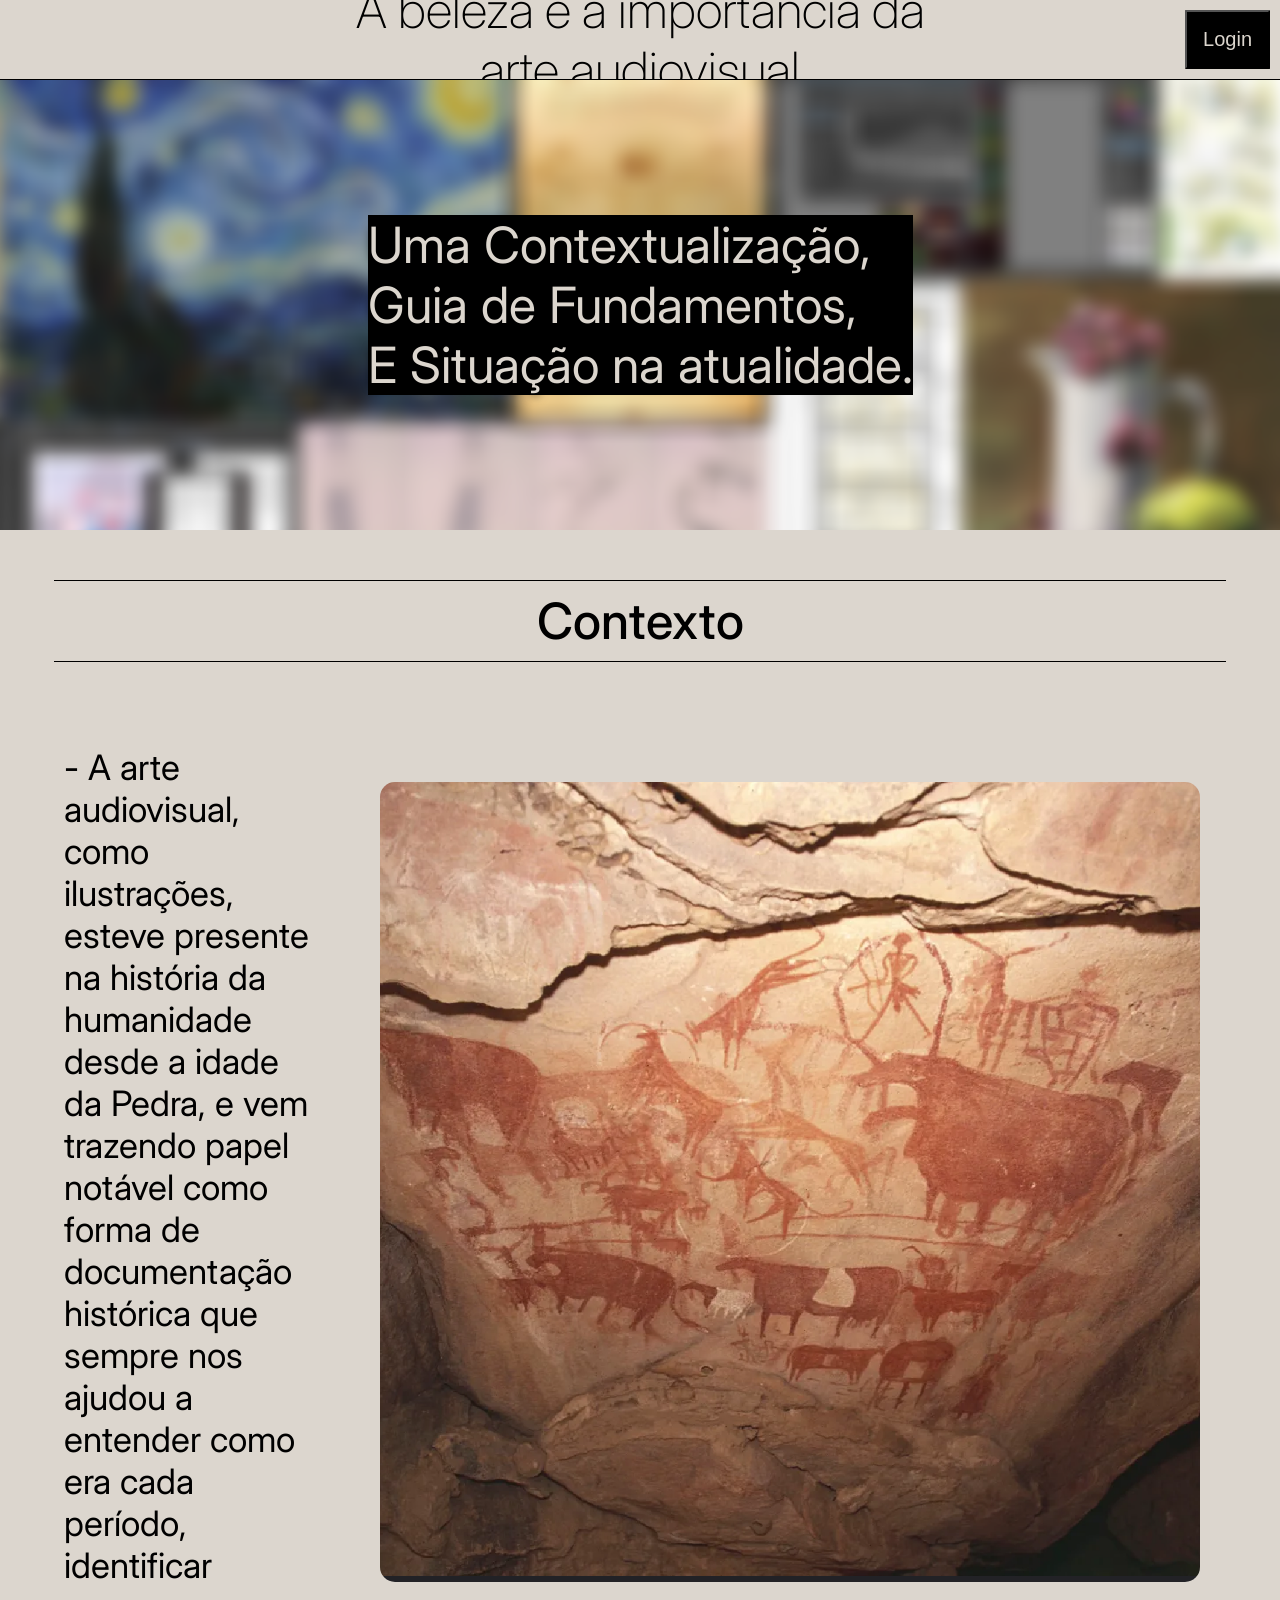
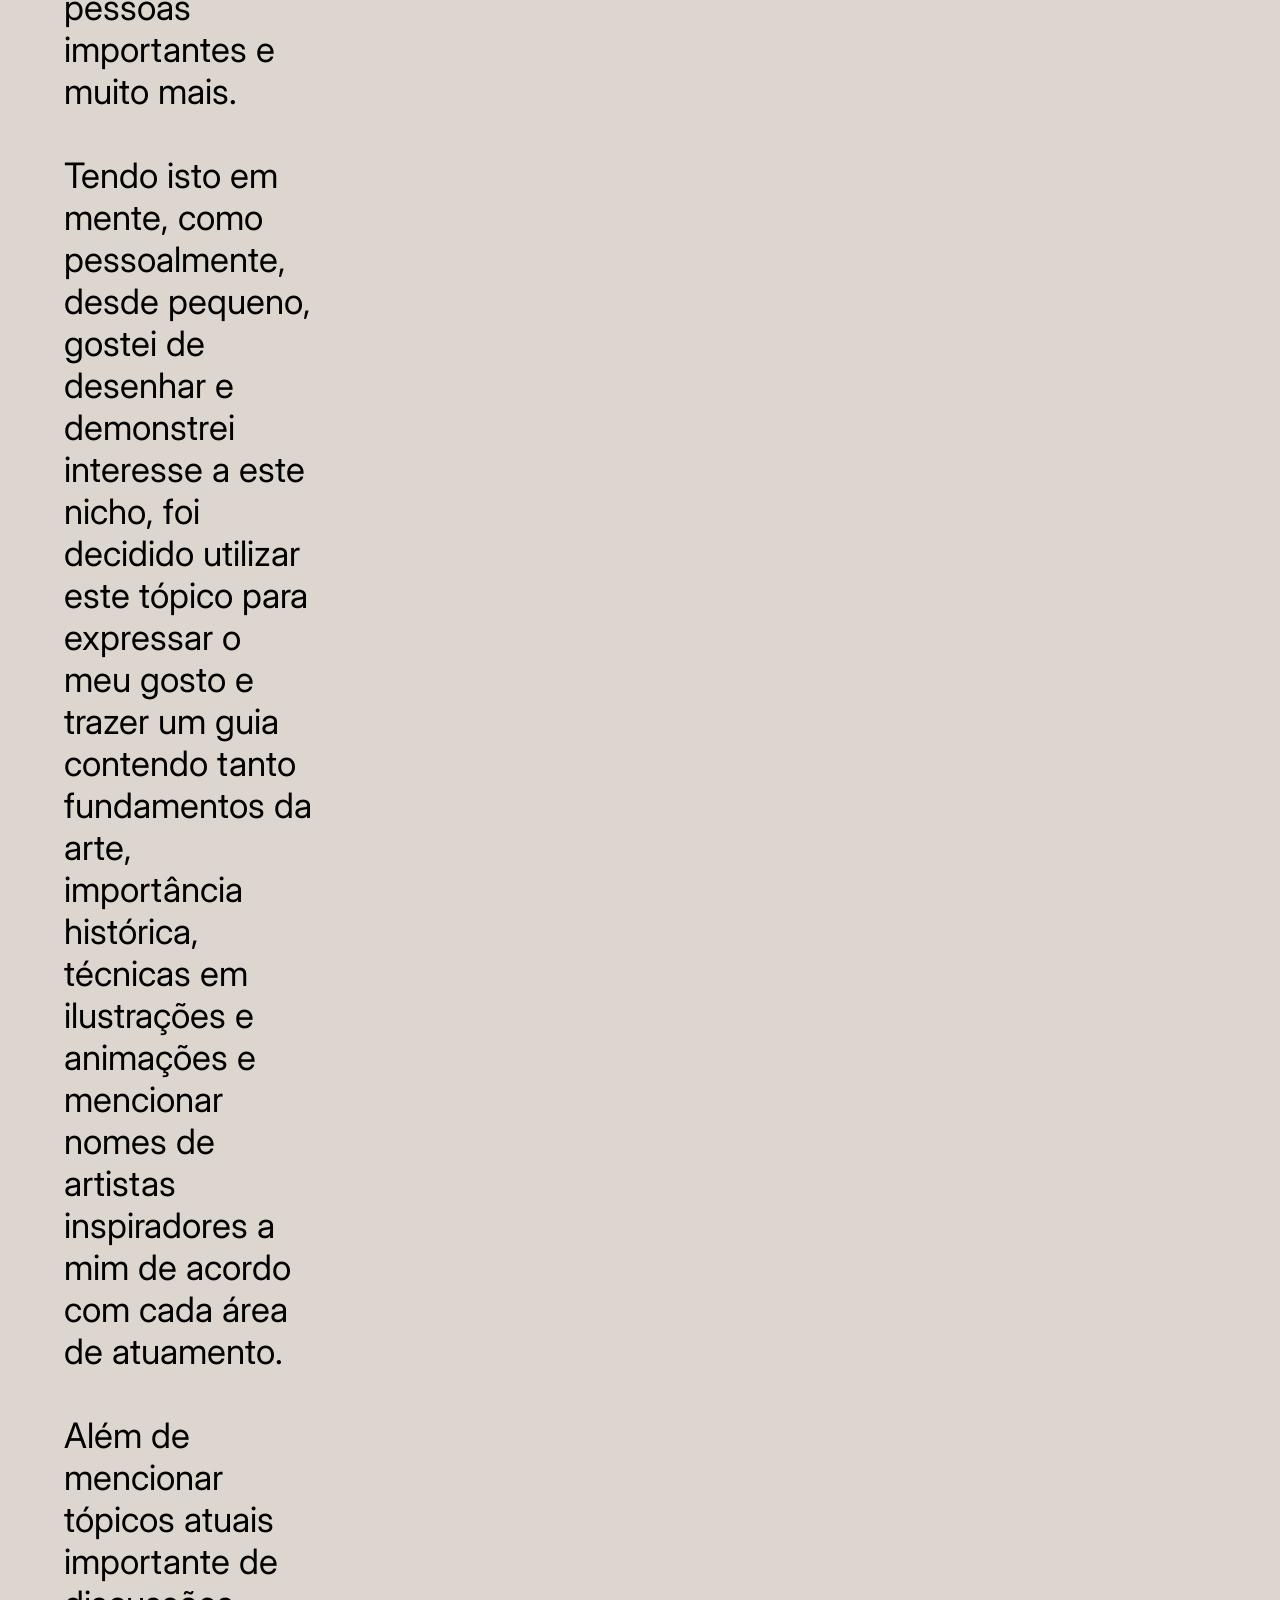
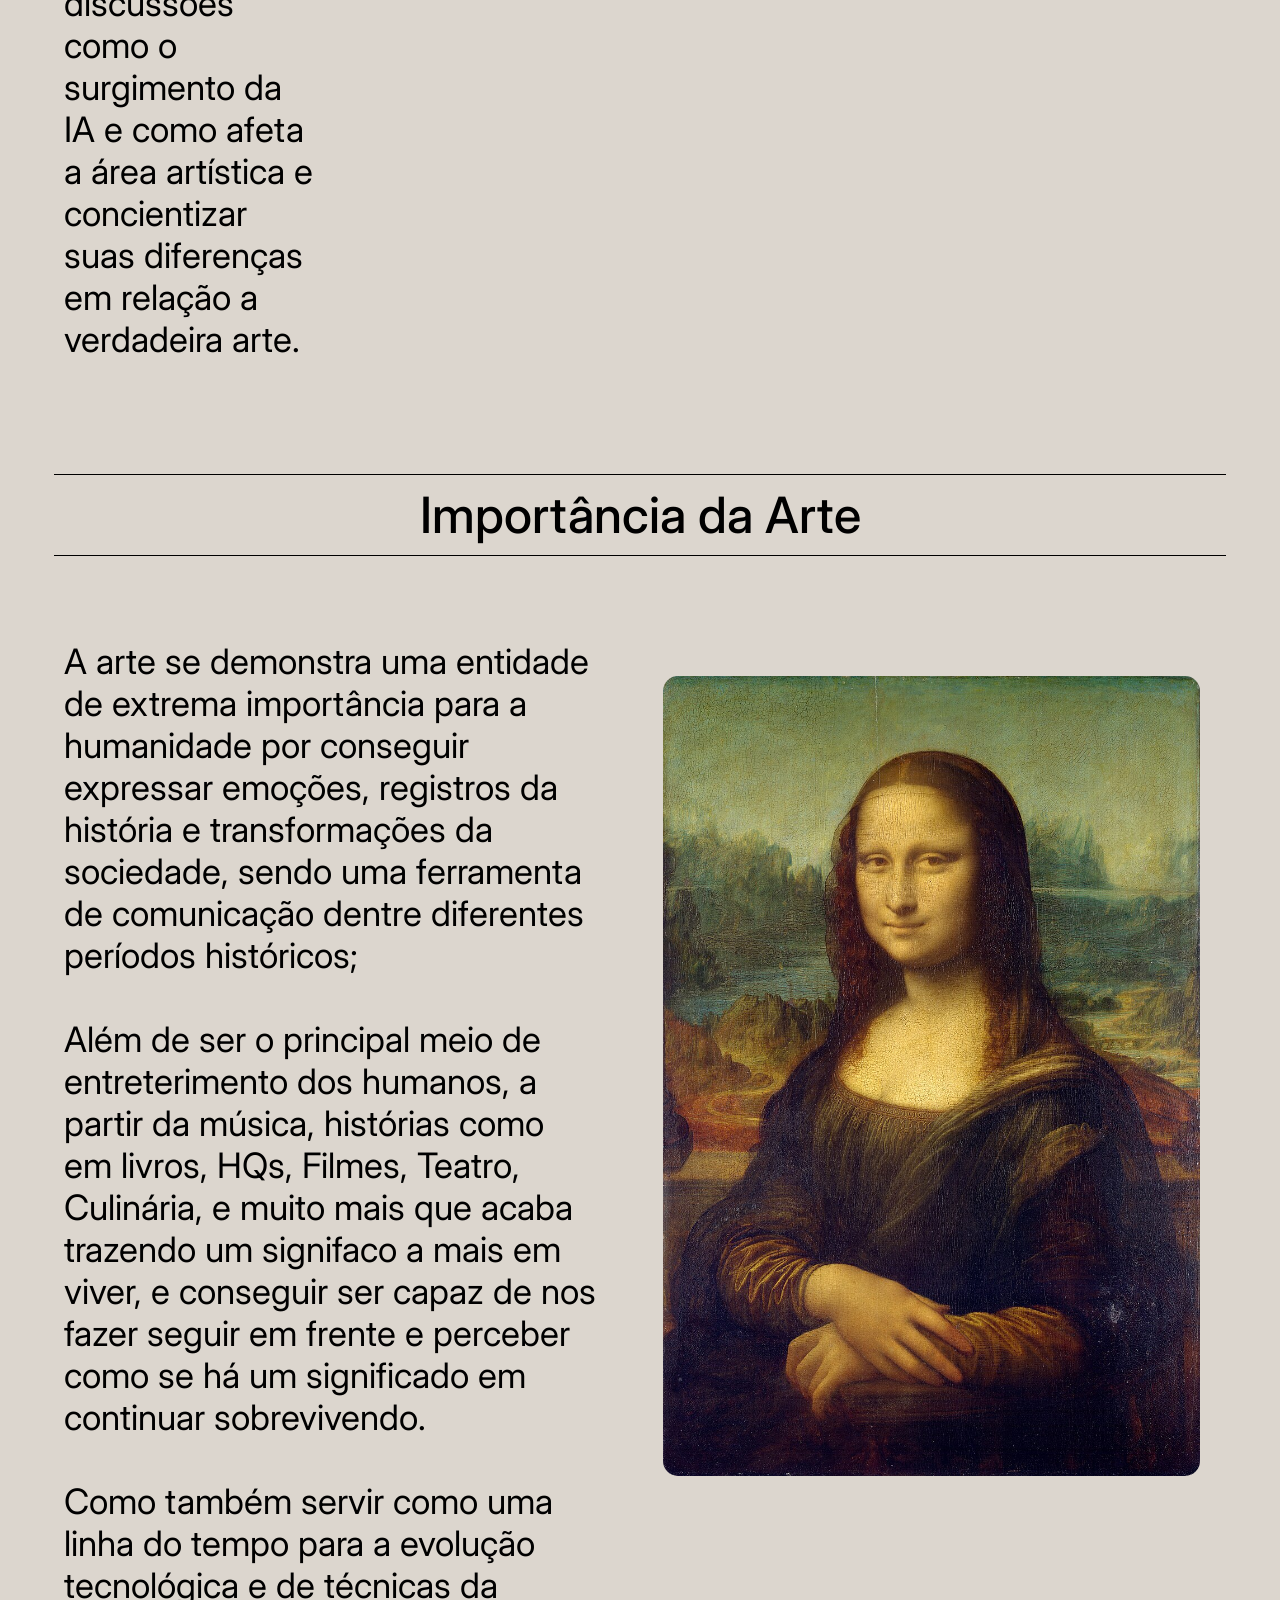
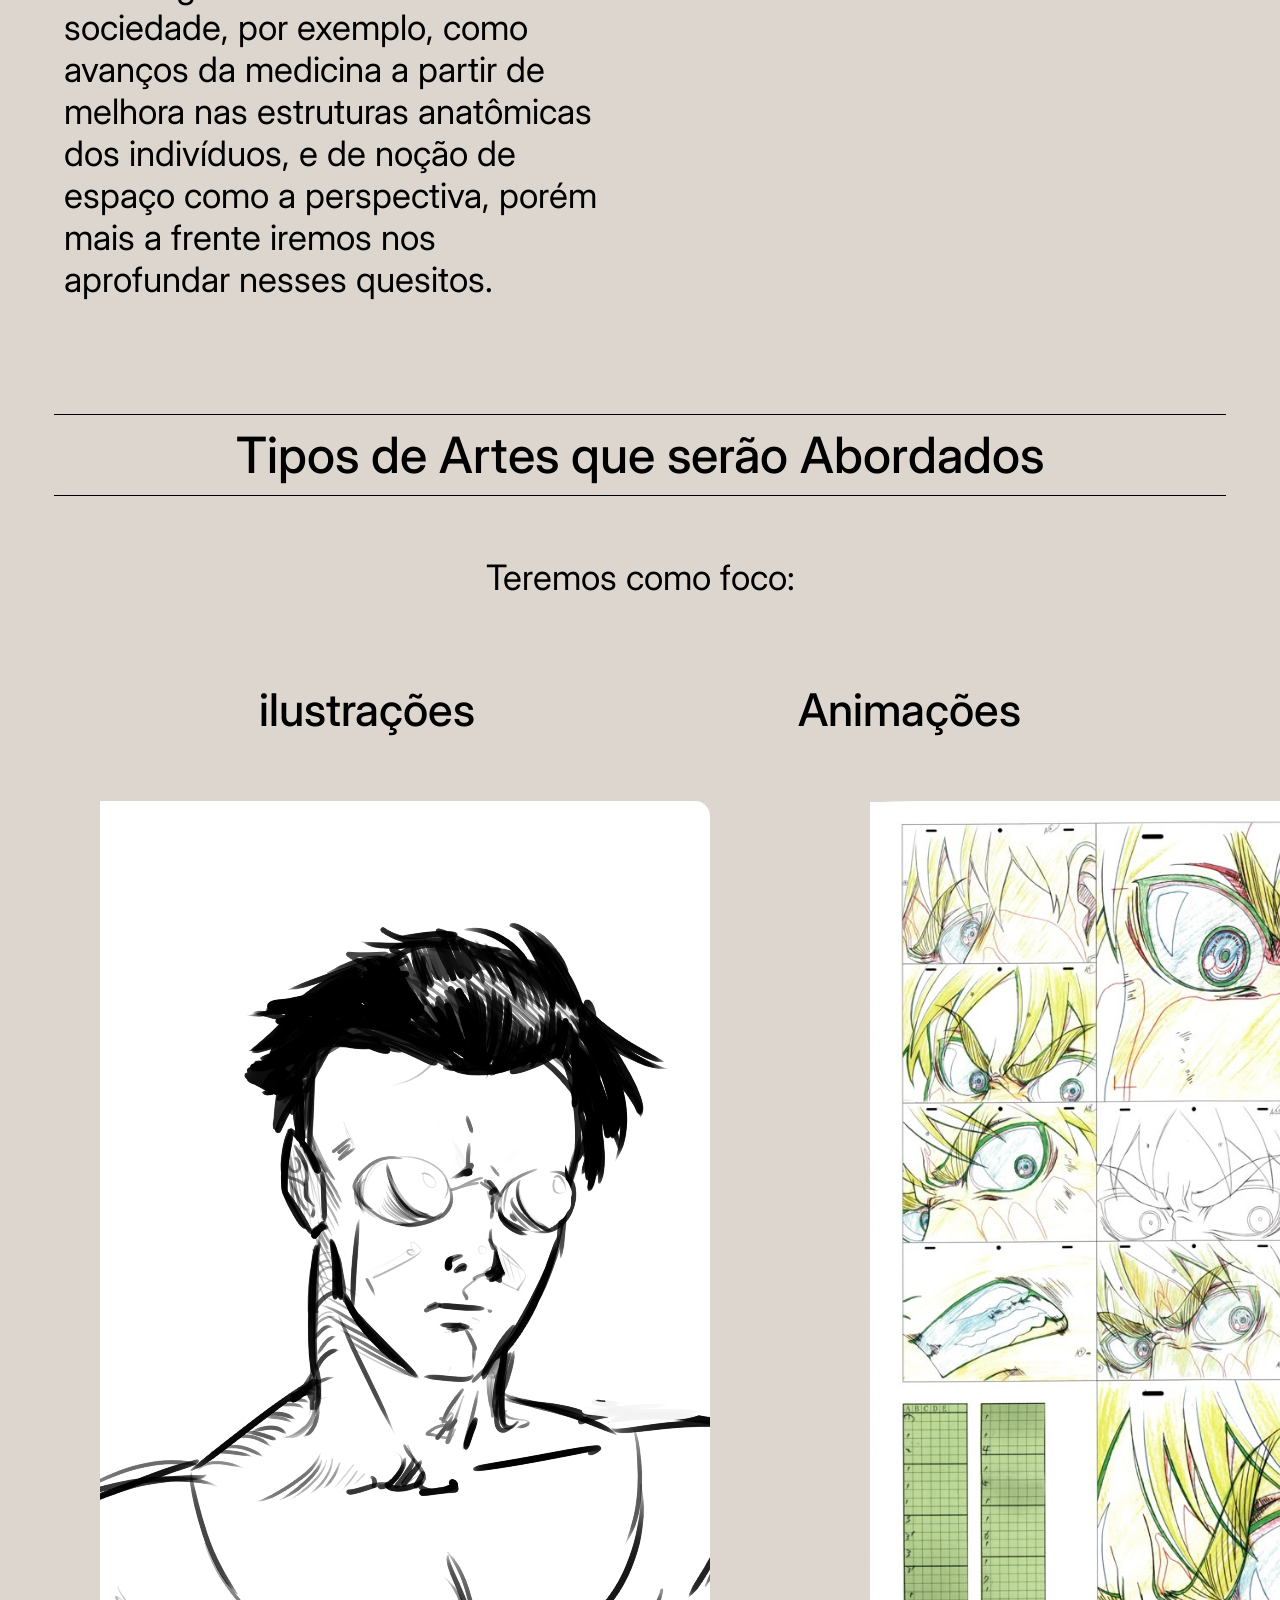
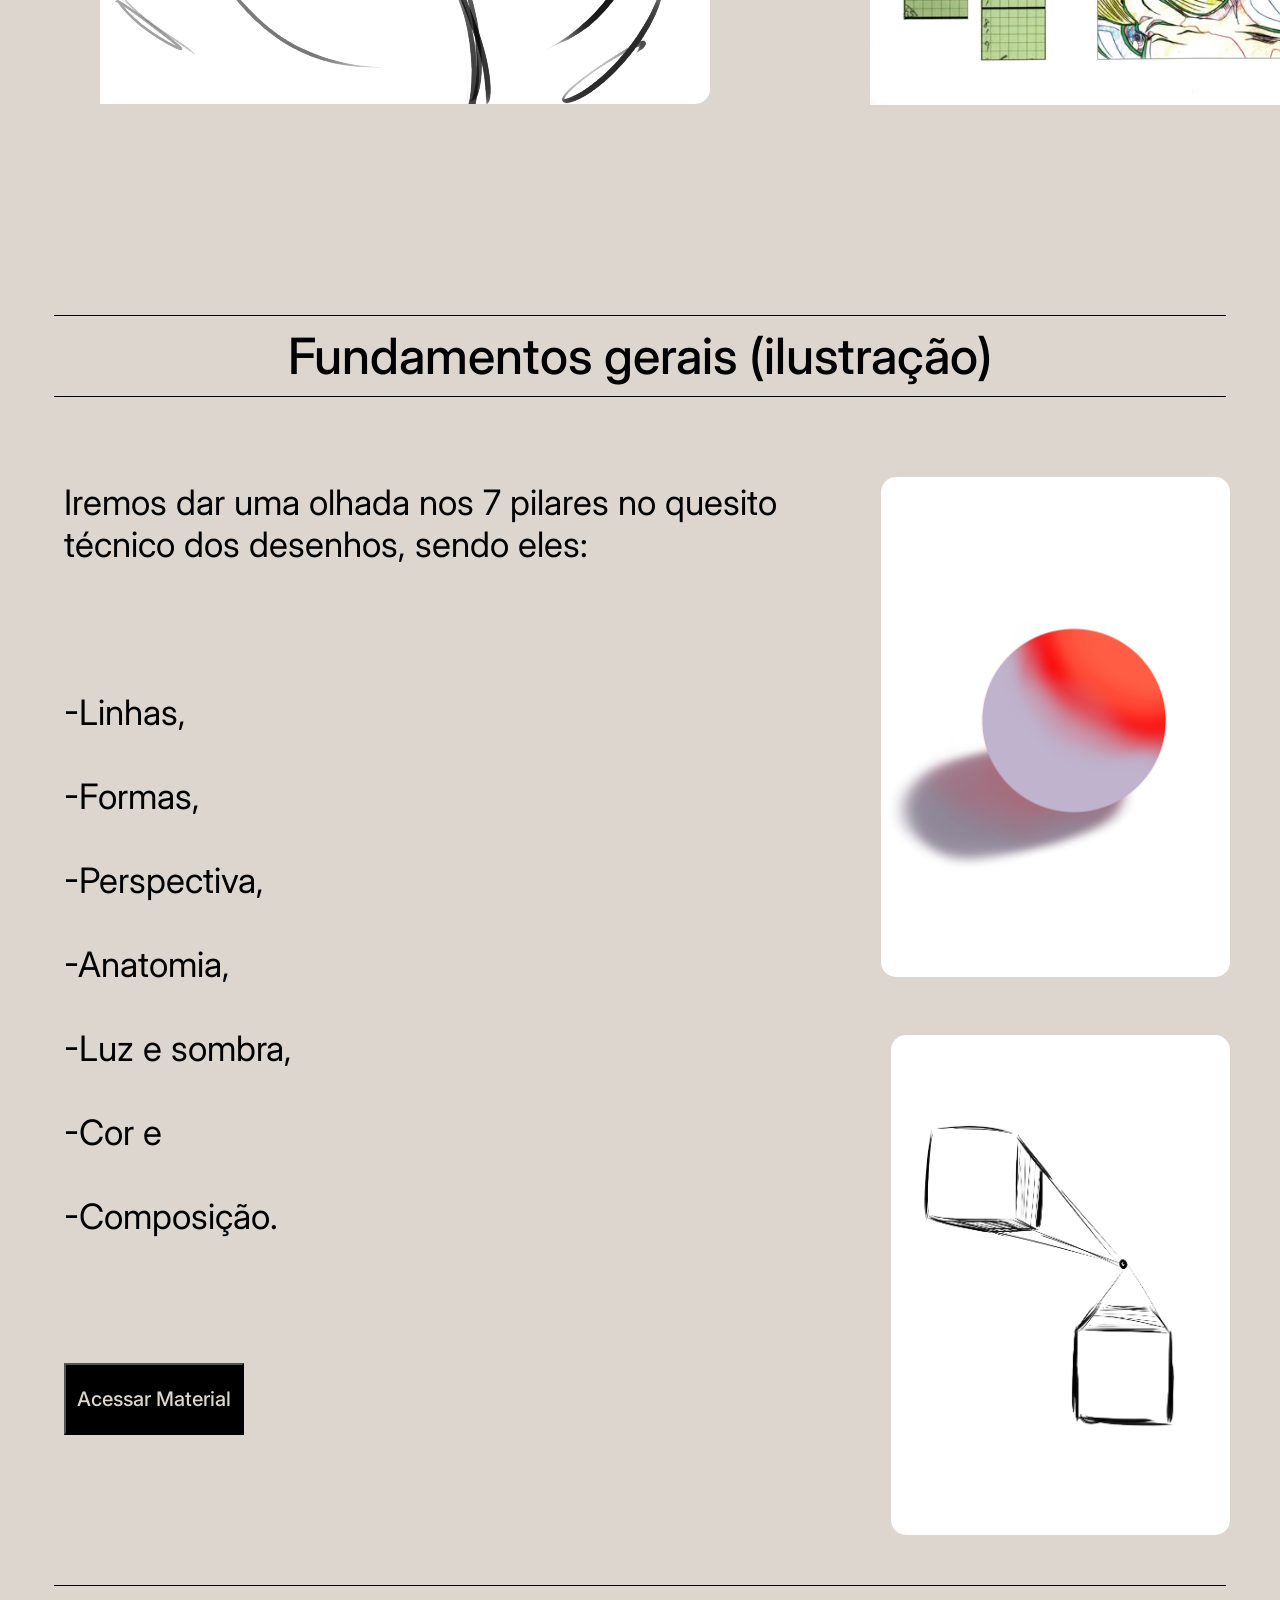
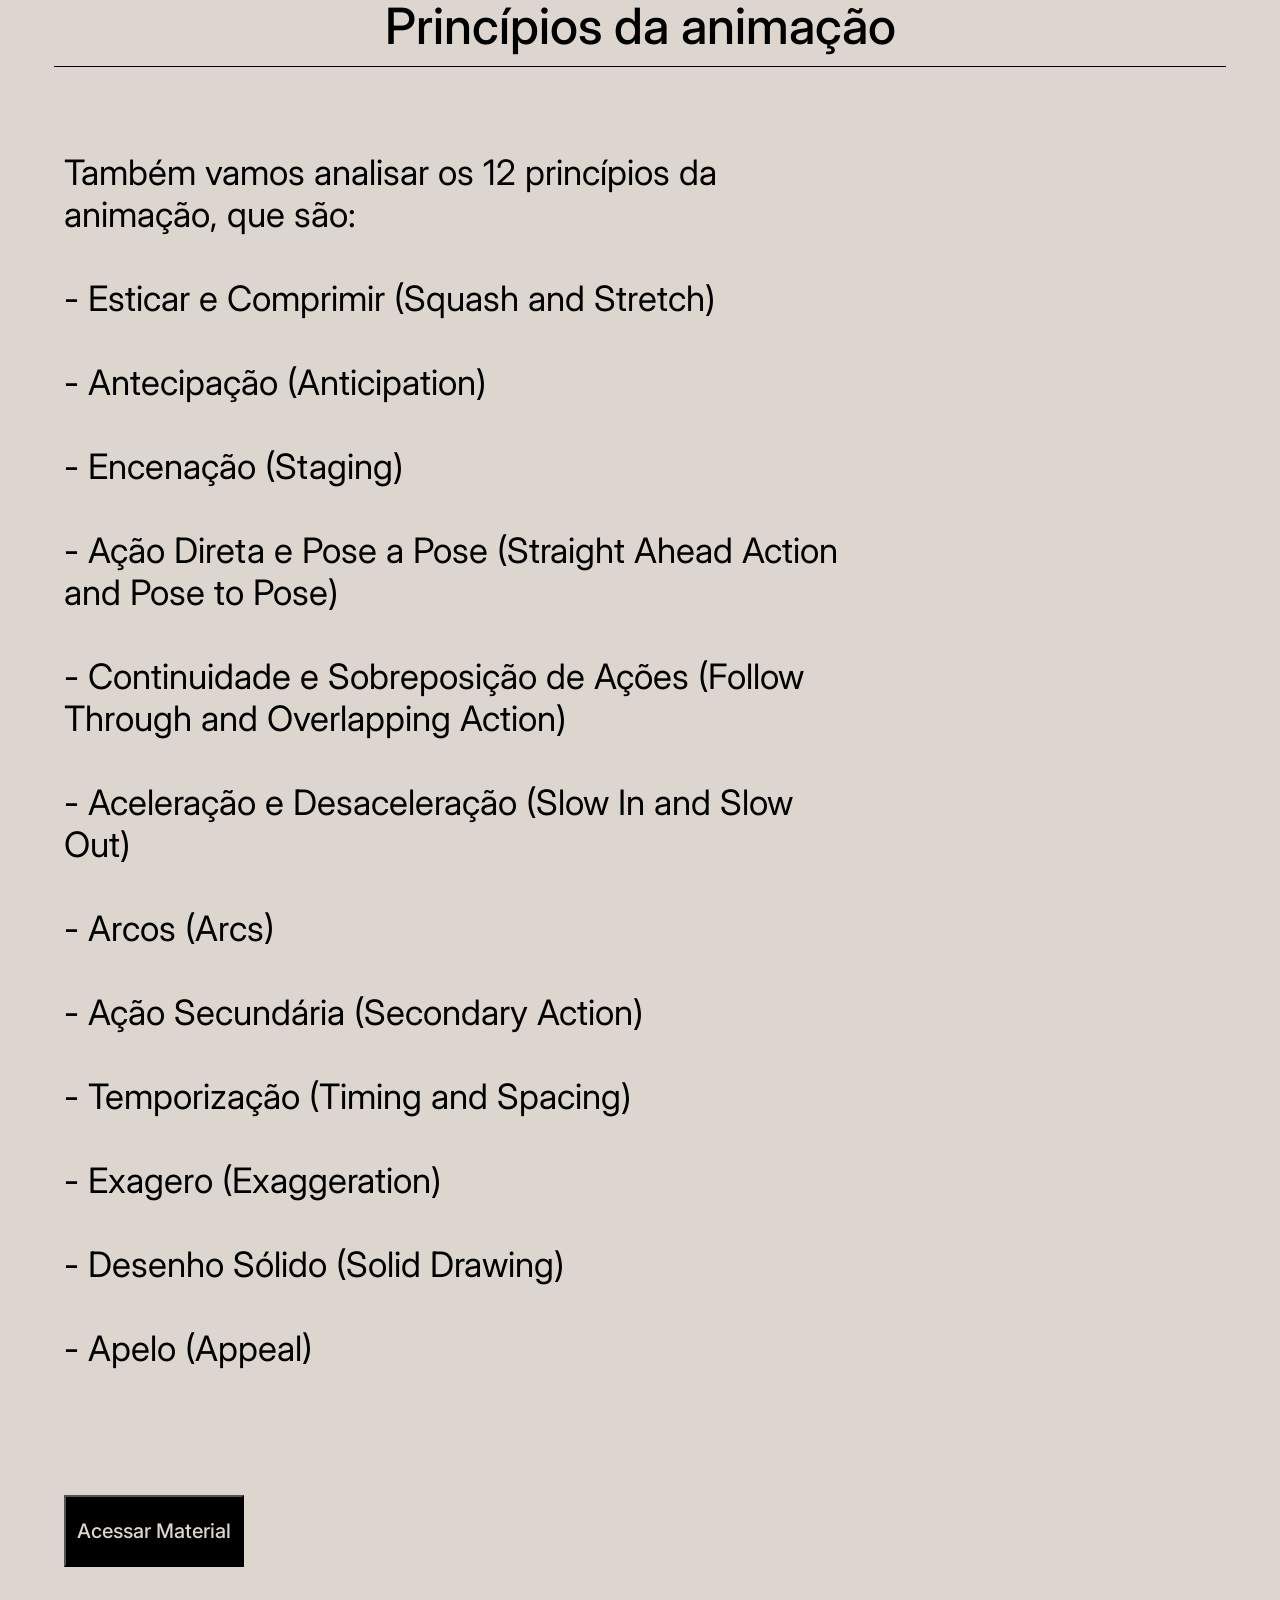
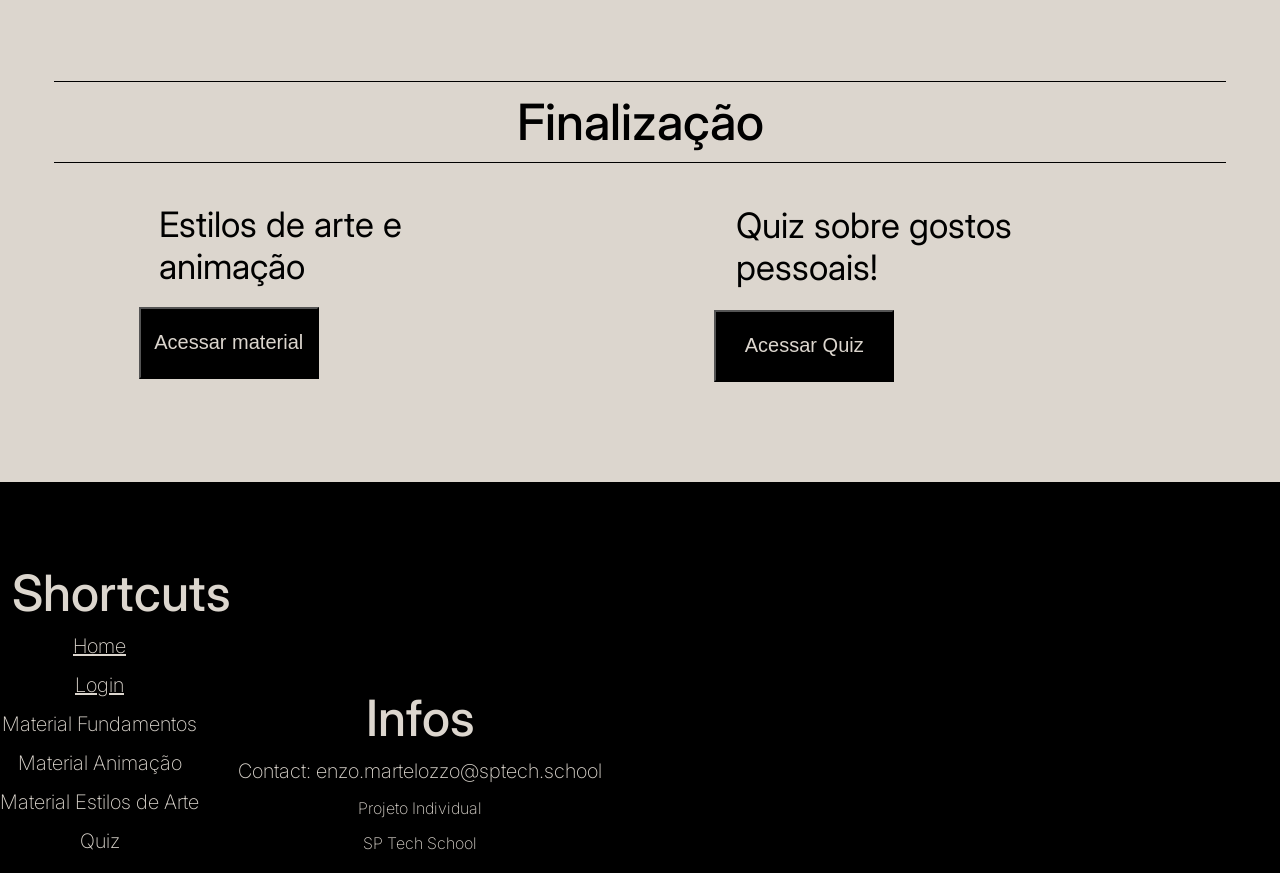
==== web-data-viz-main/public/index.html @ 880eaf9f "Att tela Dash, Att SQL, Att Document names das paginas" ====
<!DOCTYPE html>
<html lang="en">

<head>
    <meta charset="UTF-8">
    <meta name="viewport" content="width=device-width, initial-scale=1.0">
    <title>Página Inicial</title>
    <link rel="stylesheet" href="all_style.css">
    <link rel="preconnect" href="https://fonts.googleapis.com">
    <link rel="preconnect" href="https://fonts.gstatic.com" crossorigin>
    <link
        href="https://fonts.googleapis.com/css2?family=Inter:ital,opsz,wght@0,14..32,100..900;1,14..32,100..900&display=swap"
        rel="stylesheet">
</head>

<body>
    <header class="header">
        
        <div class="header_title inter" onclick="window.location.href='index.html'"><p>A beleza e a importância da arte audiovisual</p></div>
        <div class="login inter"><button onclick="window.location.href='login.html'">
                <p>Login</p>
            </button></div>
    </header>
    <div class="banner">

        <p>Uma Contextualização,<br>Guia de Fundamentos,<br>E Situação na atualidade.</p>
    </div>


    </div>

    <div class="topico inter">Contexto</div>
    <div style="display: flex;">
        <div class="texto inter"><span>- A arte audiovisual, como ilustrações, esteve presente na história da
                humanidade desde a idade da Pedra, e vem trazendo papel notável como forma de documentação histórica que
                sempre nos ajudou a entender como era cada período, identificar pessoas importantes e muito
                mais.<br><br>Tendo isto em mente, como pessoalmente, desde pequeno, gostei de desenhar e demonstrei
                interesse a este nicho, foi decidido utilizar este tópico para expressar o meu gosto e trazer um guia
                contendo tanto fundamentos da arte, importância histórica, técnicas em ilustrações e animações e
                mencionar nomes de artistas inspiradores a mim de acordo com cada área de atuamento.<br><br>Além de
                mencionar tópicos atuais importante de discussões como o surgimento da IA e como afeta a área artística
                e
                concientizar suas diferenças em relação a verdadeira arte.</span></div>
        <div class="img_texto"><img
                src="./assets/imgs/rupestre.png"
                alt="">
        </div>
    </div>
    <div>
        <div class="topico inter">Importância da Arte</div>
        <div style="display: flex;">
            <div class="texto inter"><span>A arte se demonstra uma entidade de extrema importância para a humanidade
                    por conseguir expressar emoções, registros da história e transformações da sociedade, sendo uma
                    ferramenta
                    de comunicação dentre diferentes períodos históricos;<br><br>
                    Além de ser o principal meio de entreterimento dos humanos, a partir da música, histórias como em
                    livros, HQs,
                    Filmes, Teatro, Culinária, e muito mais que acaba trazendo um signifaco a mais em viver, e conseguir
                    ser
                    capaz
                    de nos fazer seguir em frente e perceber como se há um significado em continuar sobrevivendo.
                    <br><br>
                    Como também servir como uma linha do tempo para a evolução tecnológica e de técnicas da sociedade,
                    por exemplo, como avanços da medicina a partir de melhora nas estruturas anatômicas dos indivíduos,
                    e de noção de espaço como a perspectiva, porém mais a frente iremos nos aprofundar nesses quesitos.
                </span>
            </div>
            <div class="img_texto">
                <img src="./assets/imgs/MonaLisa.jpg"
                    alt="">
            </div>
        </div>
        <div class="topico inter">Tipos de Artes que serão Abordados</div>
        <div style="padding-top: 60px; display: flex; justify-content: center; font-size: 35px; font-weight: 400;"
            class="inter">Teremos como foco:</div>
        <div style="display: flex; justify-content: space-evenly;">
            <div class="texto inter">
                <p style="font-size: 45px; font-weight: 500;">ilustrações</p>
            </div>
            <div class="texto inter">
                <p style="font-size: 45px; font-weight: 500;">Animações</p>
            </div>
        </div>
        <div style="display: flex; justify-content: space-evenly;">
            <div><img
                    src="./assets/imgs/invicible.png"
                    style="border-radius: 15px; margin-right: 40px; padding-left: 100px" alt=""></div>
            <div><img src="./assets/imgs/genga.jpg"
                    height="85%" style="border-radius: 15px; margin-left: 40px; padding-left: 80px;" alt="">
            </div>
        </div>
        <div class="topico inter">Fundamentos gerais (ilustração)</div>
        <div style="display: flex; justify-content: space-between;">
            <div class="texto inter">
                Iremos dar uma olhada nos 7 pilares no quesito técnico dos desenhos, sendo eles:
                <br><br><br><br>
                -Linhas,<br><br> -Formas,<br><br> -Perspectiva,<br><br> -Anatomia,<br><br> -Luz e sombra,<br><br> -Cor e
                <br><br>-Composição.
                <br><br><br><br>
                <button class="botao inter" style="height: 8vh;width: 20vh;">
                    <p style="font-size: 20px;">Acessar Material</p>
                </button>
            </div>
            <div style=" display: flex; flex-direction: column; align-items: flex-end; margin-right: 50px;">
                <img src="./assets/imgs/luzesombra.png"
                    height="500px" style="margin-top: 80px; border-radius: 15px;" alt="">
                <br>
                <img src="./assets/imgs/perspectiva.png"
                    height="500px" style="margin-top: 40px; border-radius: 15px;" alt="">
            </div>
        </div>
        <div class="topico inter">Princípios da animação</div>
        <div style="display: flex; justify-content: space-between; flex-direction: row; width: 100vw;">
            <div class="texto inter">
                <p>Também vamos analisar os 12 princípios da animação, que são:
                    <br>
                    <br>
                    - Esticar e Comprimir (Squash and Stretch) <br><br>
                    - Antecipação (Anticipation)<br><br>
                    - Encenação (Staging) <br><br>
                    - Ação Direta e Pose a Pose (Straight Ahead Action and Pose to Pose)<br><br>
                    - Continuidade e Sobreposição de Ações (Follow Through and Overlapping Action)<br><br>
                    - Aceleração e Desaceleração (Slow In and Slow Out)<br><br>
                    - Arcos (Arcs)<br><br>
                    - Ação Secundária (Secondary Action)<br><br>
                    - Temporização (Timing and Spacing)<br> <br>
                    - Exagero (Exaggeration)<br><br>
                    - Desenho Sólido (Solid Drawing)<br><br>
                    - Apelo (Appeal)
                    <br><br><br><br>
                    <button class="botao inter" style="height: 8vh;width: 20vh;">
                        <p style="font-size: 20px;">Acessar Material</p>
                    </button>
                </p>
            </div>
            <div style="display:flex; flex-direction: column; align-items: flex-end; margin-right: 50px;">
                <div style="margin-top: 250px;">
                    <video autoplay loop muted playsinline height="80%" style="border-radius: 15px;">
                        <source
                            src="./assets/princ2.mp4"
                            type="video/mp4">
                    </video>
                </div>
            </div>
        </div>
        <div class="topico inter">Finalização</div>
        <div style="display: flex; justify-content: space-around; flex-direction: row; width: 100vw;">
            <div style="margin-left: 50px;">
                <div class="texto inter">Estilos de arte e animação</div>
                <div><button class="botao" style="height: 8vh;width: 20vh;">
                        <p style="font-size: 20px;">Acessar material</p>
                    </button></div>
            </div>
            <div style="margin-right: 50px;">
                <div class="texto inter">Quiz sobre gostos pessoais!</div>
                <div><button class="botao" style="height: 8vh;width: 20vh;" onclick="window.location.href='quiz.html'">
                        <p style="font-size: 20px;">Acessar Quiz</p>
                    </button></div>
            </div>
        </div>
    </div>
    <footer class="footer" style="background-color: black; margin-top: 100px; display: flex; width: 100%;">
        <div
            style="display: flex; justify-content: space-around; flex-direction: row; ; background-color: black; align-items: flex-start;">
            <div style="display: flex; flex-direction: column; background-color: black; align-items: flex-start;">
                <div class="topico inter" style="background-color: black;">Shortcuts</div>
                <div class="inter" style="display: flex; flex-direction: column; flex-wrap: wrap; gap: 15px;">
                    <a href="mainpage.html" style="color: rgb(220, 214, 206);">
                        <p style="font-size: 20px;" onclick="">Home</p>
                    </a>
                    <a href="login.html" style="color: rgb(220, 214, 206);">
                        <p style="font-size: 20px;" onclick="">Login</p>
                    </a>
                    <p style="font-size: 20px;" onclick="">Material Fundamentos</p>
                    <p style="font-size: 20px;" onclick="">Material Animação</p>
                    <p style="font-size: 20px;" onclick="">Material Estilos de Arte</p>
                    <p style="font-size: 20px;" onclick="window.location.href='quiz.html'">Quiz</p>
                </div>
            </div>
        </div>
        <div
            style="display: flex; justify-content: space-around; flex-direction: row; ; background-color: black; align-items: flex-end;">
            <div style="display: flex; flex-direction: column; background-color: black; align-items: flex-end;">
                <div class="topico inter">Infos</div>
            <div class="inter" style="display: flex; flex-direction: column; flex-wrap: wrap; gap: 15px;">
                <p style="font-size: 20px;">Contact: enzo.martelozzo@sptech.school</p>
                <p>Projeto Individual</p>
                <p>SP Tech School</p>
            </div>
            </div>
            
        </div>
    </footer>
</body>

</html>
---- web-data-viz-main/public/all_style.css ----
* {

    margin: 0;
    padding: 0;



}

body {

    background-color: rgb(220, 214, 206);
}

@keyframes fadeIn {
    from {
        opacity: 0;
    }

    to {
        opacity: 1;
    }
}


.header {

    display: flex;
    border-bottom: 1px solid black;
    background-color: rgb(220, 214, 206);
    padding: 10px;
    justify-content: center;
    align-items: center;
    position: relative;

}

.header_title {

    font-size: 50px;
    position: absolute;
    left: 50%;
    transform: translateX(-50%);
    text-align: center;

    animation: fadeIn 0.3s ease-in forwards;
}

.login {

    justify-content: flex-end;

    border: 0px solid black;
    width: 20%;
    gap: 10%;
    display: flex;
    margin-left: auto;
}

.login button {

    width: fit-content;
    height: 95%;
    padding: 1rem;

    box-shadow: 0px 0px 0px rgba(0, 0, 0, 0.5);
    background-color: black;

    border-radius: 1px;
}

.login button p {
    background-color: black;
    font-size: 20px;
    font-weight: 500;
    color: rgb(220, 214, 206);
}

.banner {

    background-image: url(./assets/imgs/banner_test.png);
    background-size: cover;
    height: 50vh;
    width: 100%;
    display: flex;
    align-items: center;
    justify-content: center;
    font-family: "Inter";
    font-size: 50px;
    animation: fadeIn 0.5s ease-in forwards;


}



.banner p {

    color: rgb(220, 214, 206);
    text-shadow: 0px 3px 10px rgba(0, 0, 0, 0.8);
    background-color: black;

}

.inter {
    font-family: "Inter", sans-serif;
    font-optical-sizing: auto;
    font-weight: 200;
    font-style: normal;
}


.topico {

    border-bottom: 1px solid black;
    border-top: 1px solid black;
    padding: 10px;
    width: 90%;
    text-align: center;
    margin: auto;
    margin-top: 50px;
    font-size: 50px;
    font-weight: 500;
    animation: fadeIn 1.5s ease-in forwards;

}

.texto {

    margin-top: 20px;
    padding: 5%;
    font-size: 35px;
    margin-right: 0;
    font-weight: 400;

}

.img_texto {

    flex-direction: row;


}

.img_texto img {

    height: 800px;
    margin-top: 120px;
    margin-right: 80px;
    border-radius: 15px;

}

.botao {


    background-color: black;


}

.botao p {

    color: rgb(220, 214, 206);
    background-color: black;
    font-weight: 500;
    font-size: 15px;

}

.container_login {

    width: 50hv;
    height: 30vh;
    background-color: rgb(202, 186, 146);
    border-radius: 15px;

}

.footer {
    background-color: #000000;
    color: rgb(220, 214, 206);
    text-align: center;
    padding: 20px 0;
    position: relative;
    bottom: 0;
    width: 100%;
    margin-top: auto;
}

.footer_lines {

    border-bottom: 1px solid rgb(220, 214, 206);
    border-top: 1px solid rgb(220, 214, 206);
    width: 90%;
    justify-self: center;

}

.fundo_login {

    background-image: url(./assets/imgs/banner_test.png);
    background-size: cover;
    height: 100vh;
    width: 100%;
    display: flex;
    align-items: center;
    justify-content: center;

}

.container_login {

    display: flex;
    align-items: center;
    justify-content: center;
    flex-direction: column;
    background-color: rgb(220, 214, 206);
    height: 50vh;
    width: 90vh;
    gap: 15px;
    border-radius: 15px;
    text-align: center;
}

.container_login input {

    height: 60px;
    width: 800px;
    font-size: medium;
    text-align: center;

    border: 4px solid black;

}

.container_login form {

    display: flex;
    flex-direction: column;
    gap: 18px;

}

.container_login form button {

    width: 400px;
    height: 50px;
    margin-top: 30px;
    align-self: center;

}

.container_login h1 {

    font-size: 3rem;
    margin-bottom: 2rem;

}

.container_cadastro {

    display: flex;
    align-items: center;
    justify-content: center;
    flex-direction: column;
    background-color: rgb(220, 214, 206);
    height: 70vh;
    width: 90vh;
    gap: 15px;
    border-radius: 15px;
    text-align: center;
}

.container_cadastro input {

    height: 60px;
    width: 800px;
    font-size: medium;
    text-align: center;

    border: 4px solid black;

}

.container_cadastro form {

    display: flex;
    flex-direction: column;
    gap: 18px;

}

.container_cadastro form button {

    width: 400px;
    height: 50px;
    margin-top: 30px;
    align-self: center;

}

.container_cadastro h1 {

    font-size: 3rem;
    margin-bottom: 2rem;

}


/* QUIZ */

.questao {

    display: flex;
    justify-content: center;
    flex-direction: column;
    align-items: center;
    height: 100%;
    width: 100%;
    gap: 3rem;
    padding-top: 3rem;
    font-size: 2rem;
}

.text-bold {

    font-weight: 600;
    font-size: 3rem;

}

/* dashboards */

.container_graf {

    width: 700px;
    height: 700px;
    background-color: rgb(239, 235, 229);
    border-radius: 15px;
    padding: 60px;
    
    flex-direction: column;
    justify-content: center;
    align-items: center;


}

.area_grafs {

    display: flex;
    margin: 5rem;
    justify-content: space-between;


}

.container_button_graf {

    display: flex;
    flex-direction: row;
    gap: 1rem;
    justify-content: center;
    align-items: center;
    padding-top: 1rem;

}

.container_button_graf button {

    background-color: #000000;
    height: 2rem;
    width: 3rem;
    color: rgb(239, 235, 229);
    border-radius: 15px;

}

.container_button_graf button p {

    font-family: "Inter", sans-serif;
    font-optical-sizing: auto;
    font-weight: 600;
    font-style: normal;

}

.titulo_dash {

    display: flex;
    justify-content: center;
    align-items: center;
    font-size: 3rem;
    margin: 1rem;
    background-color: rgb(239, 235, 229);
    border-radius: 15px;
    

}
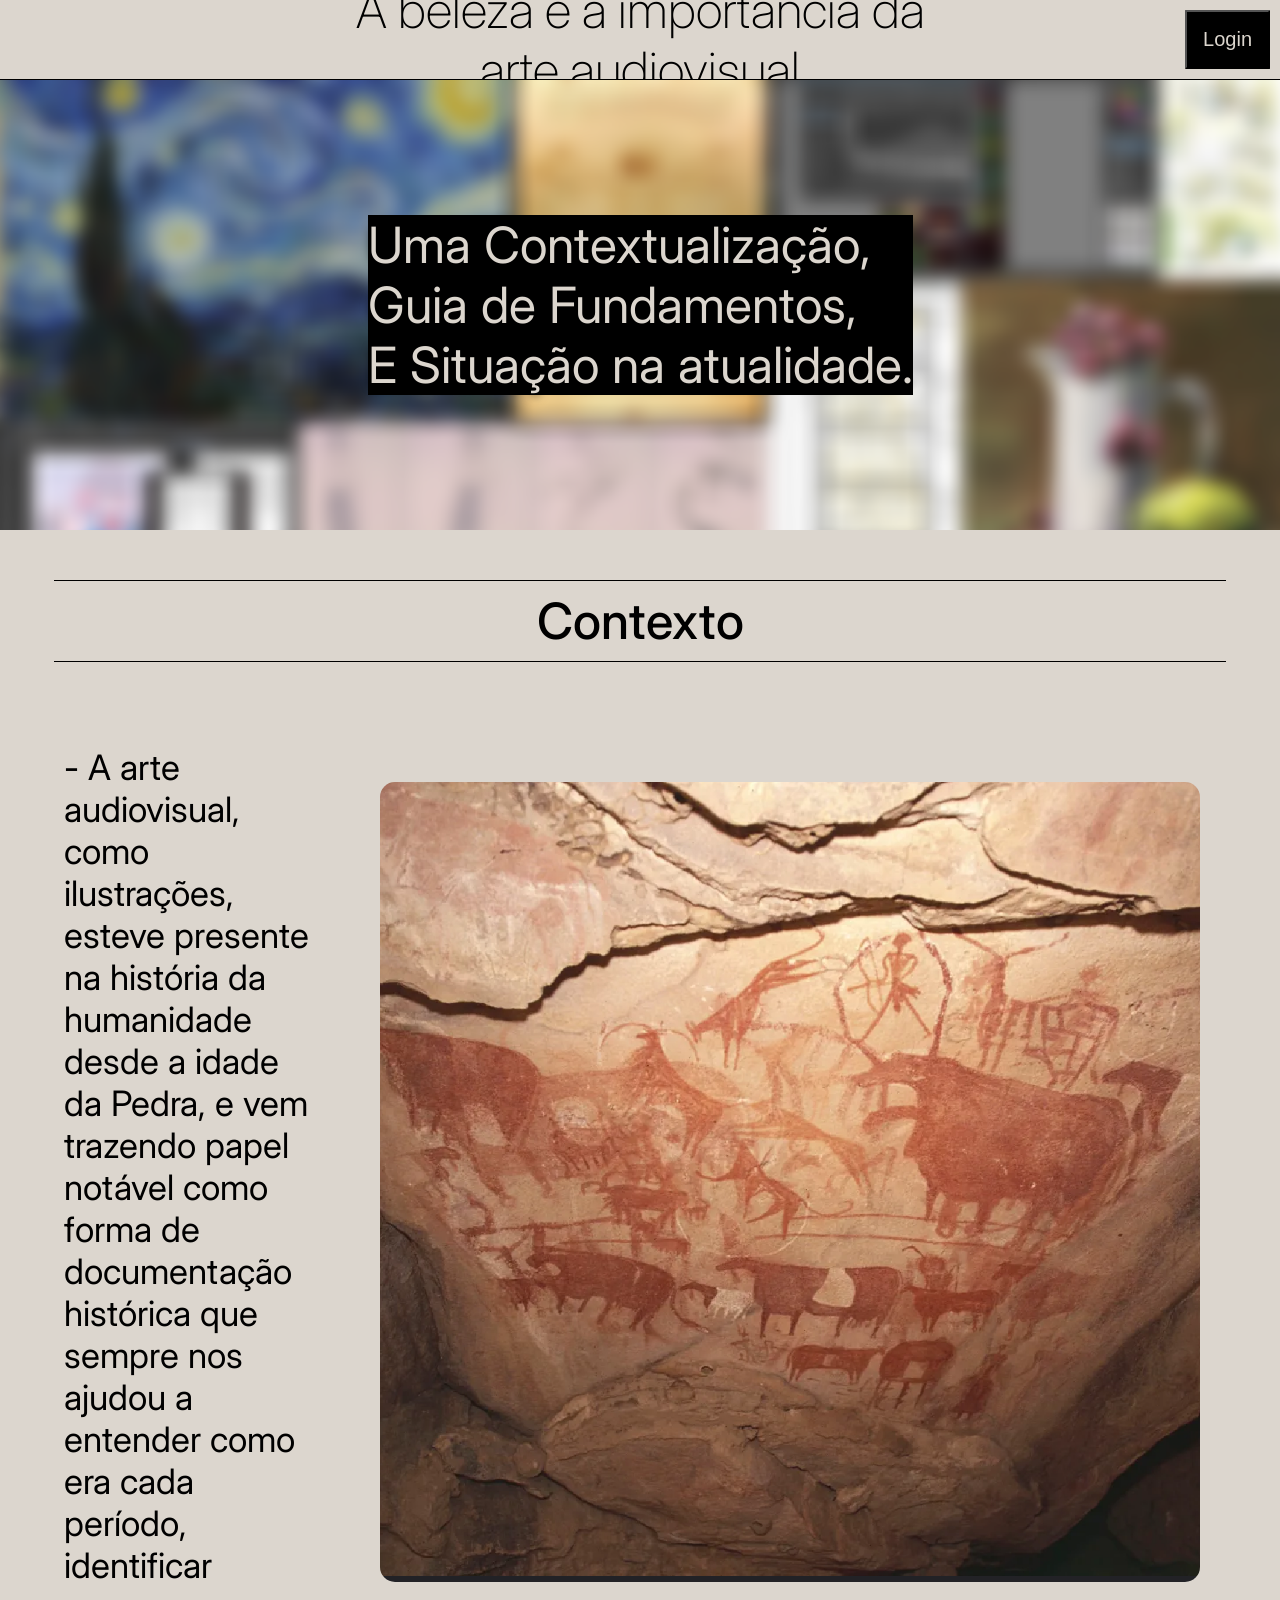
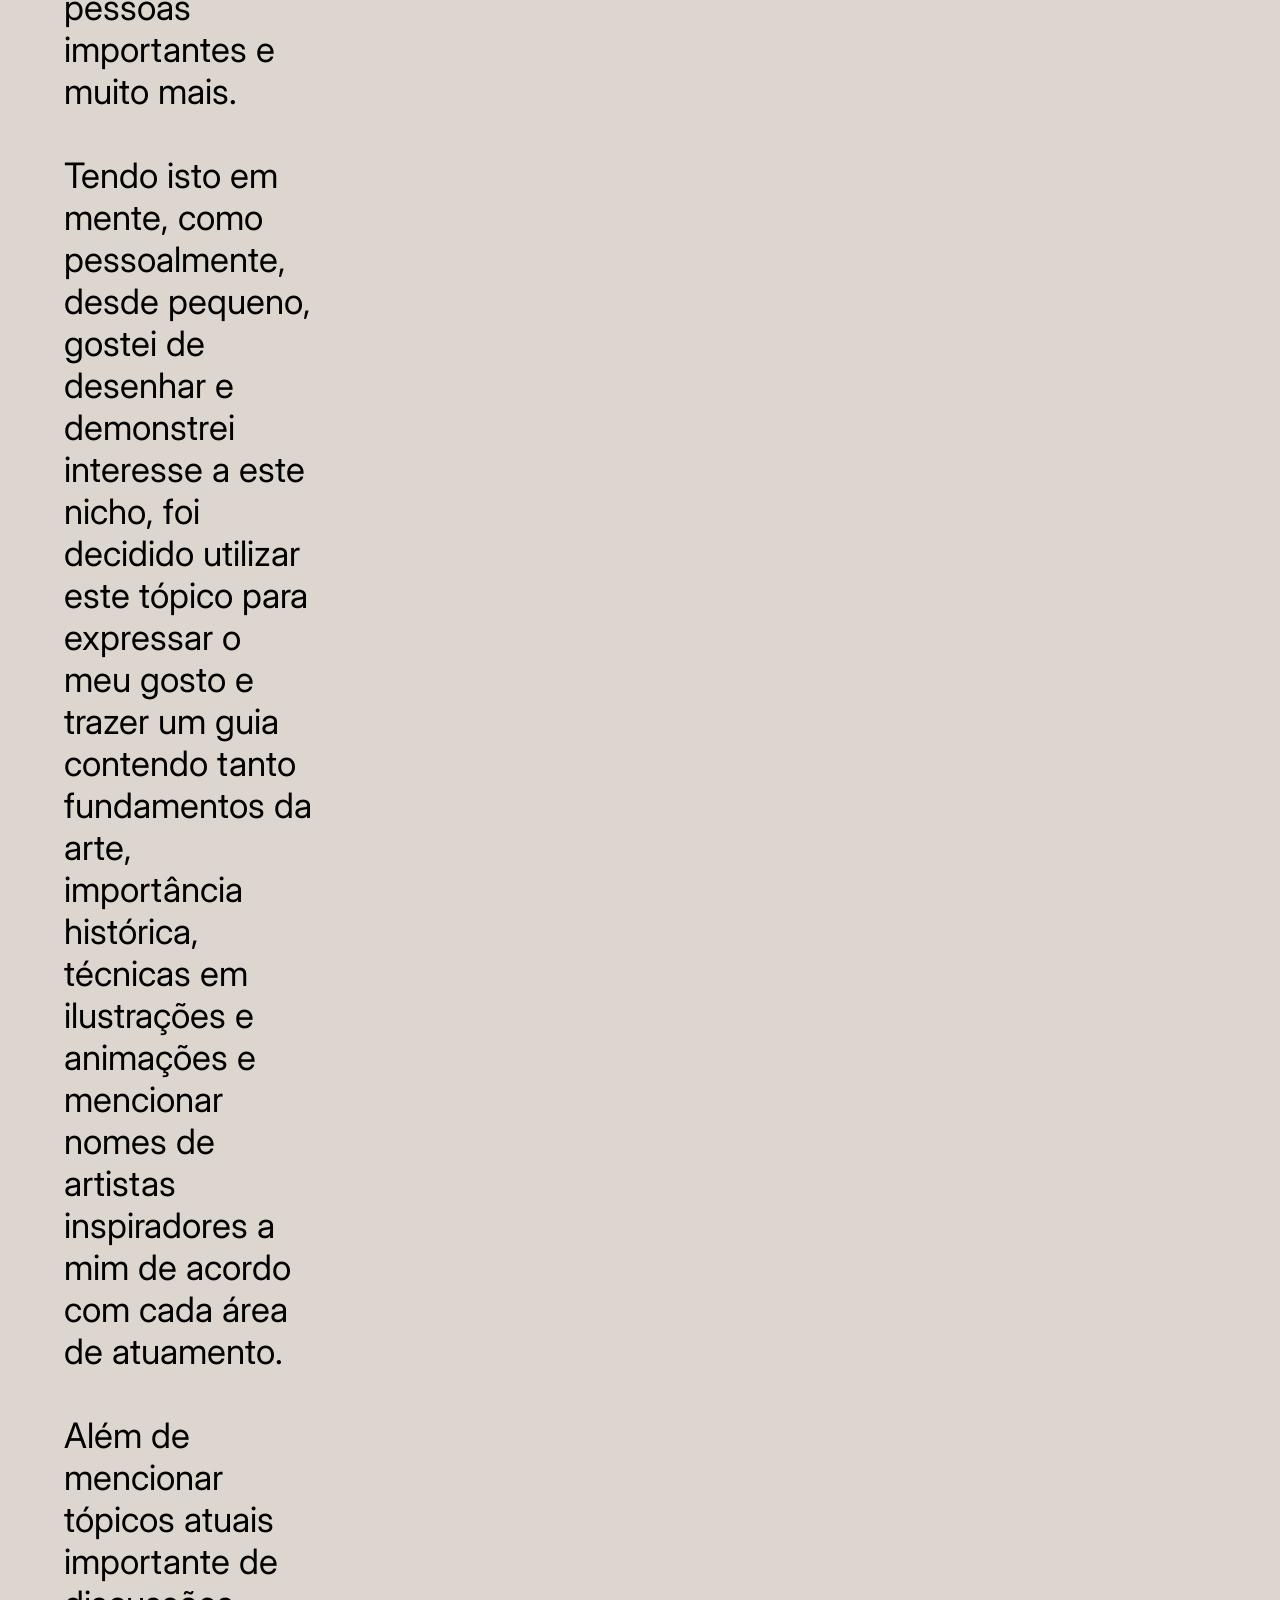
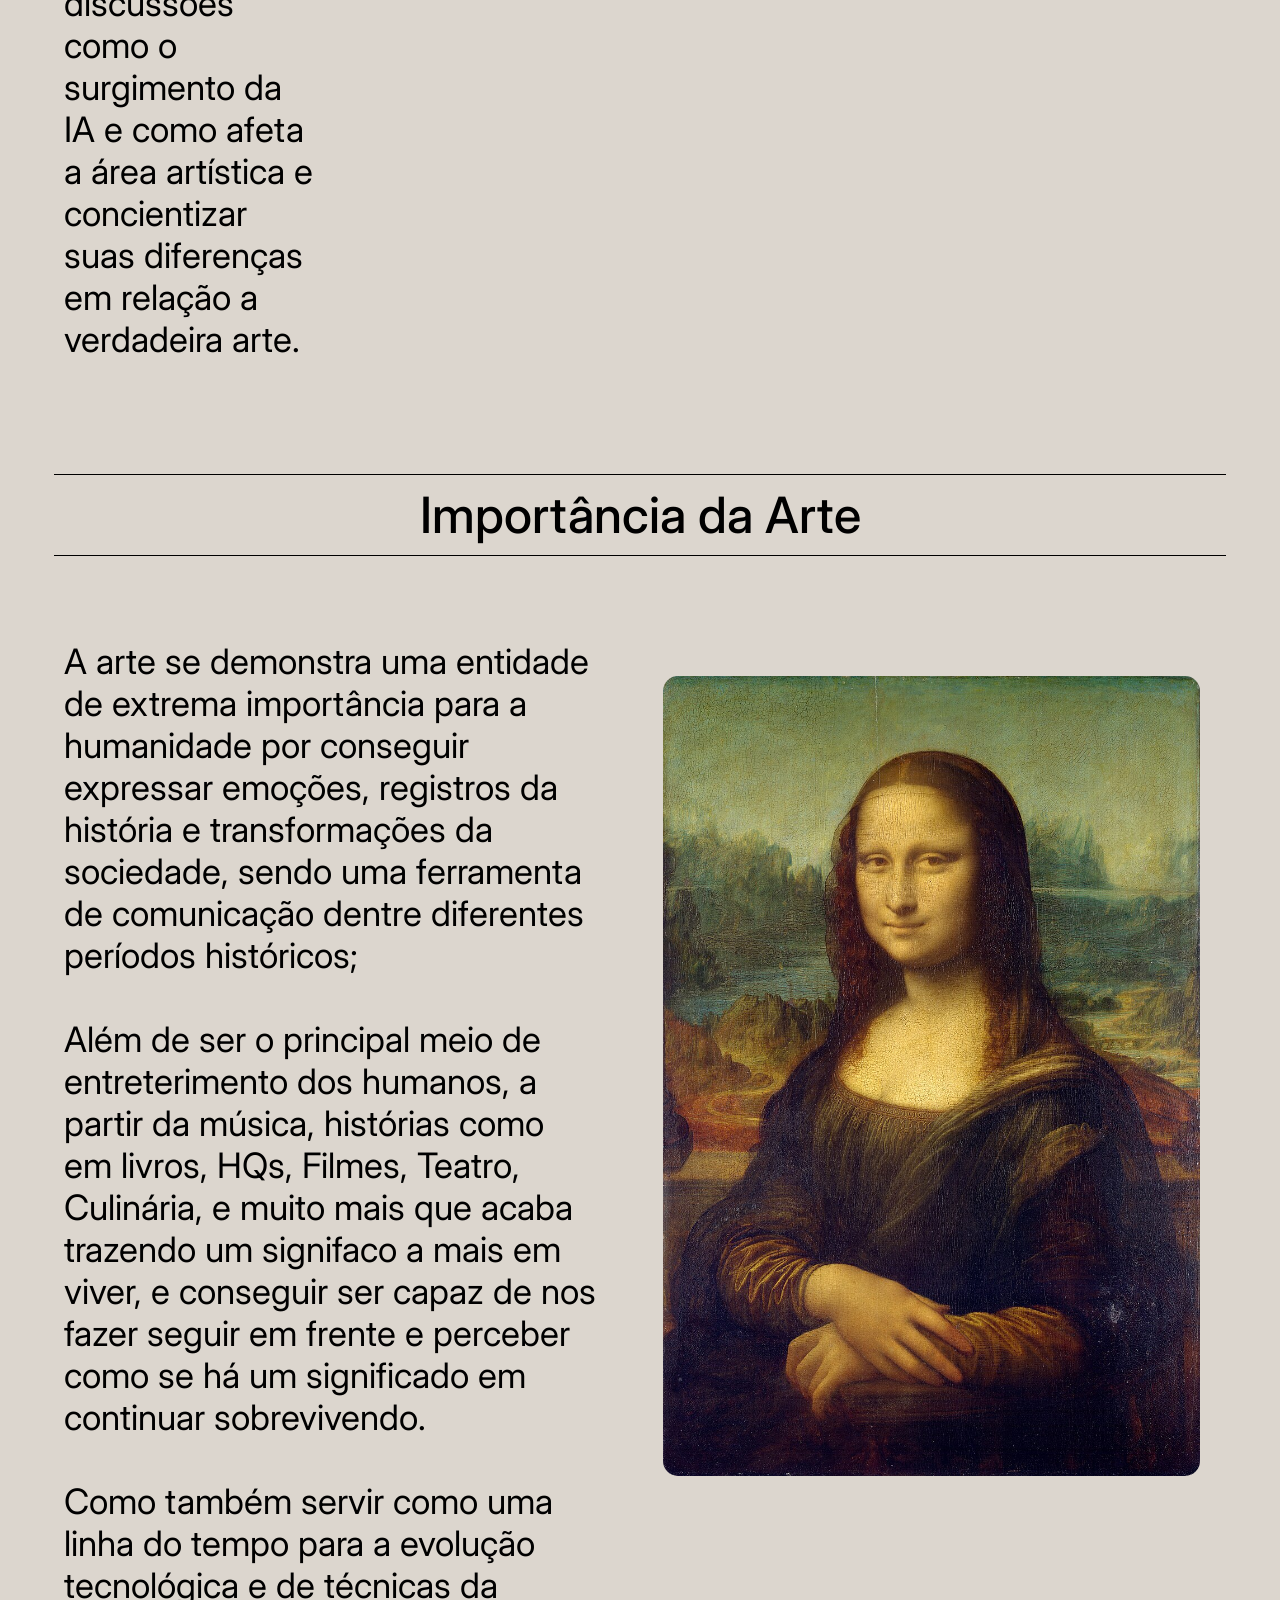
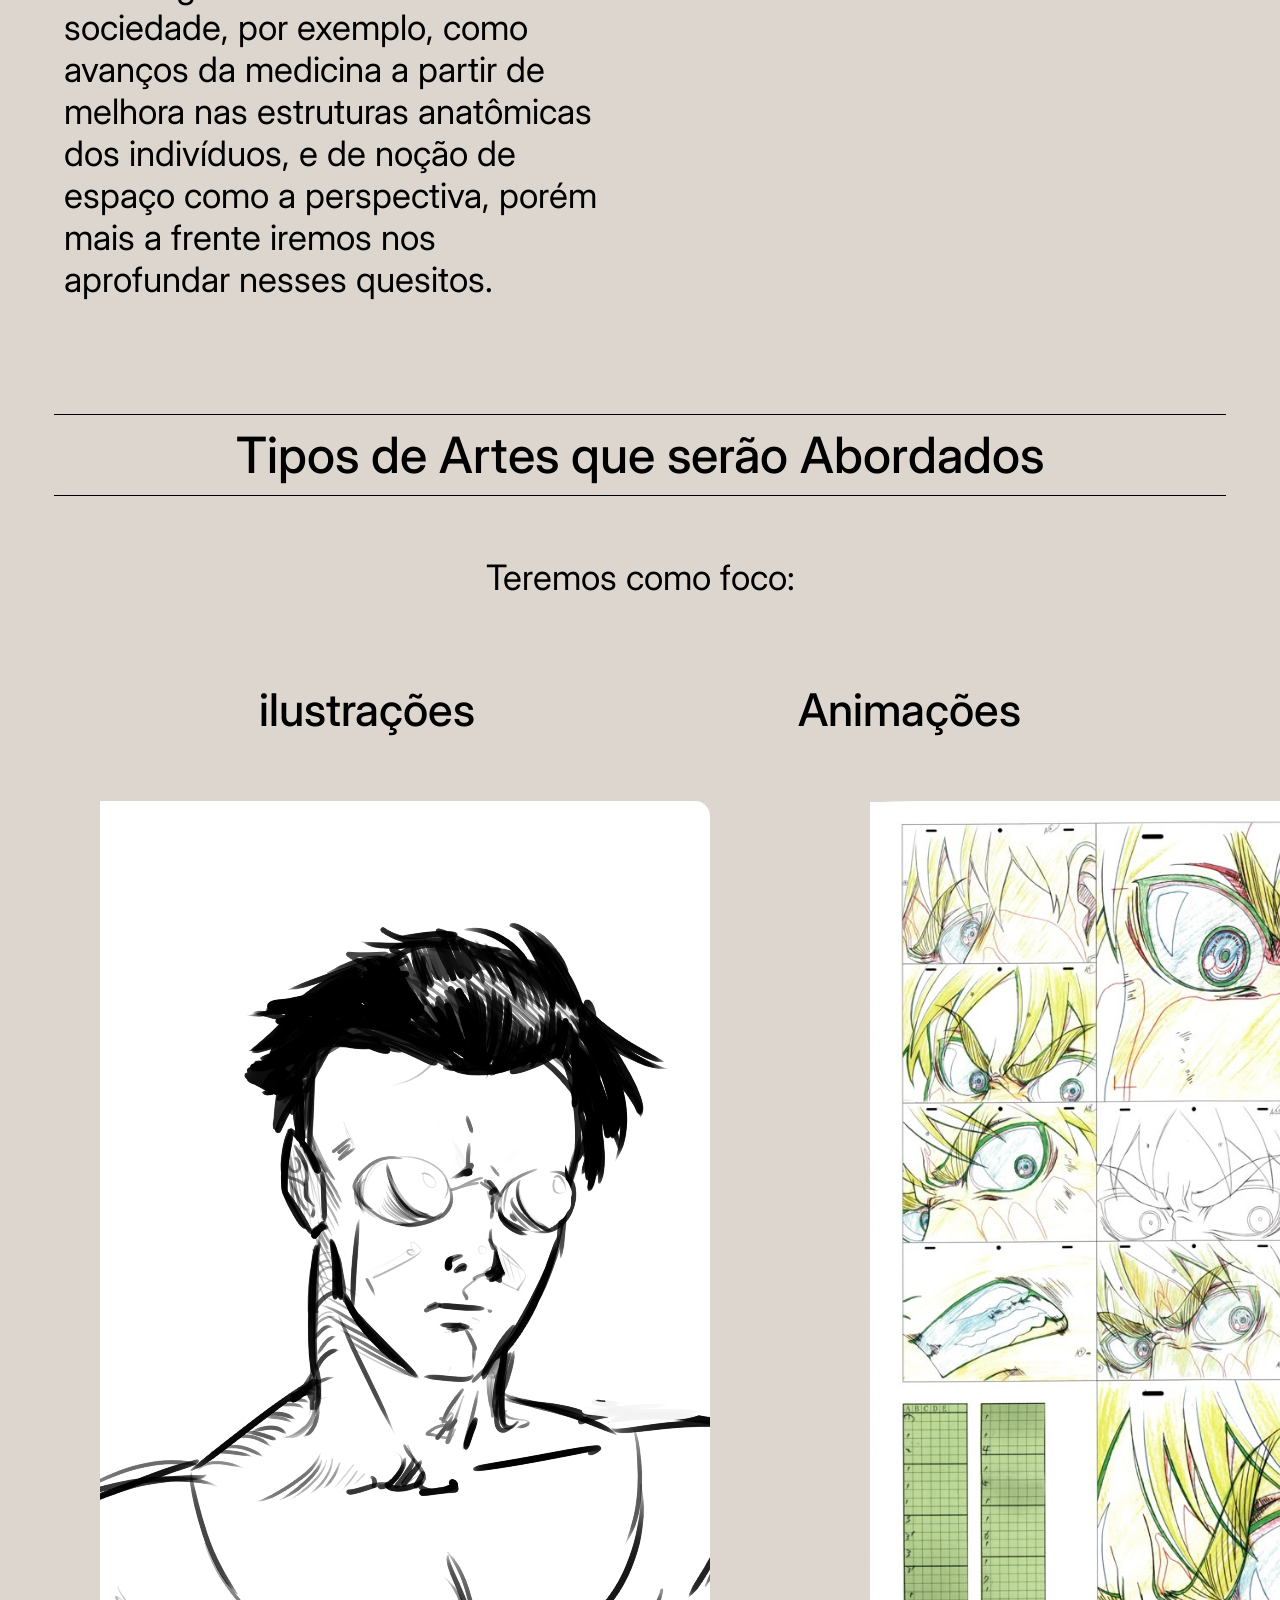
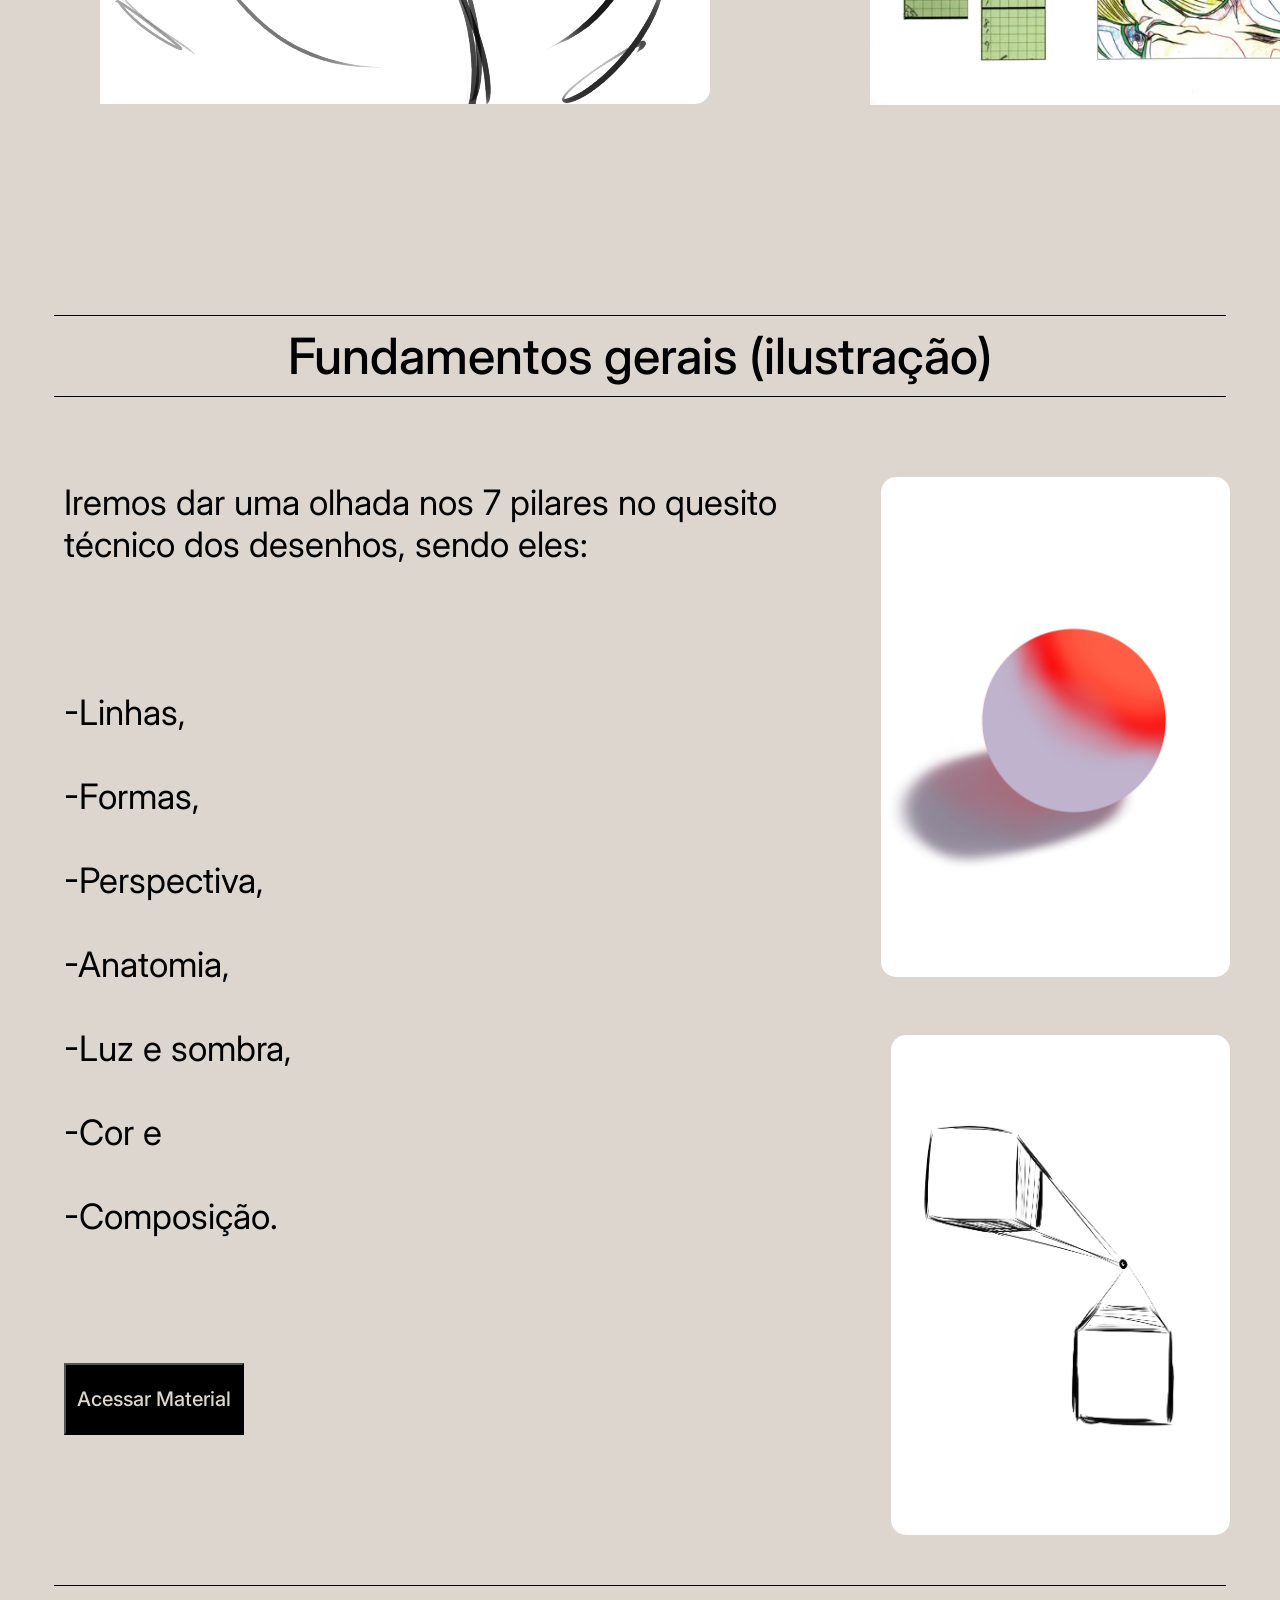
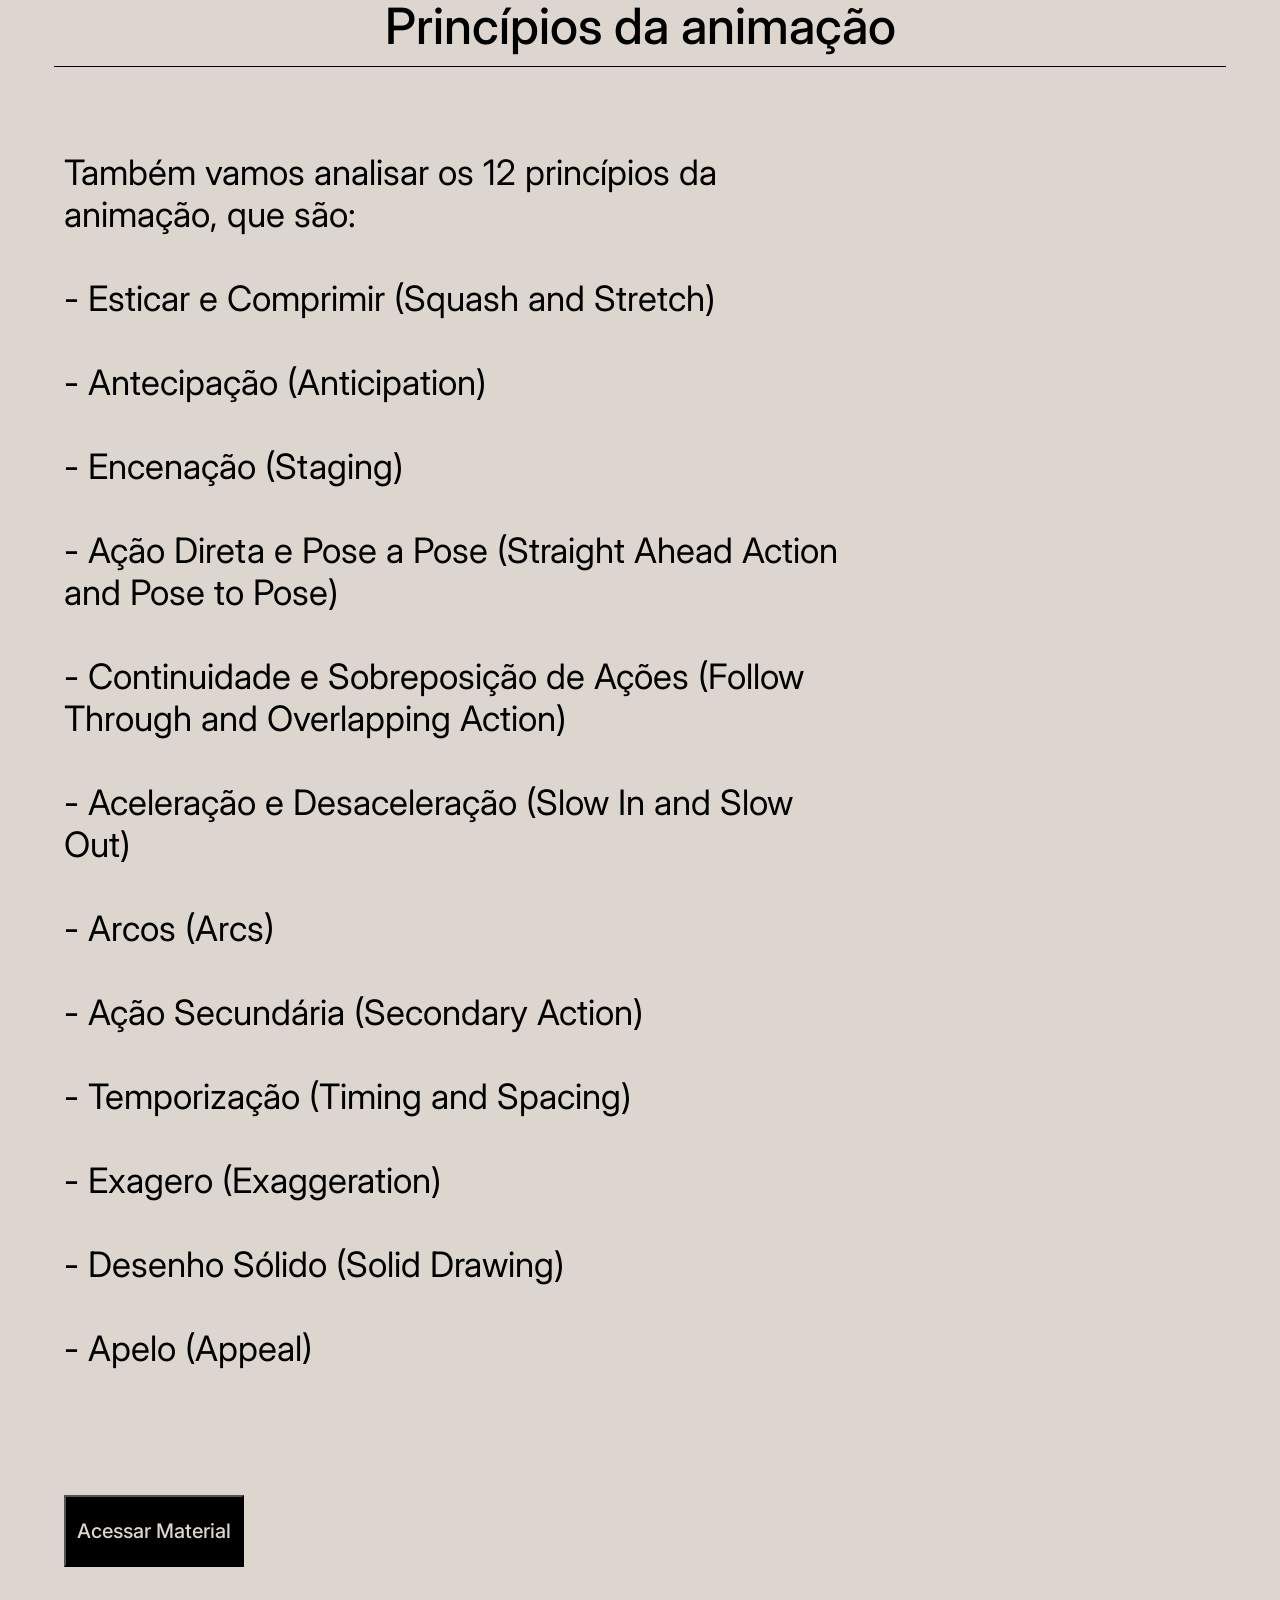
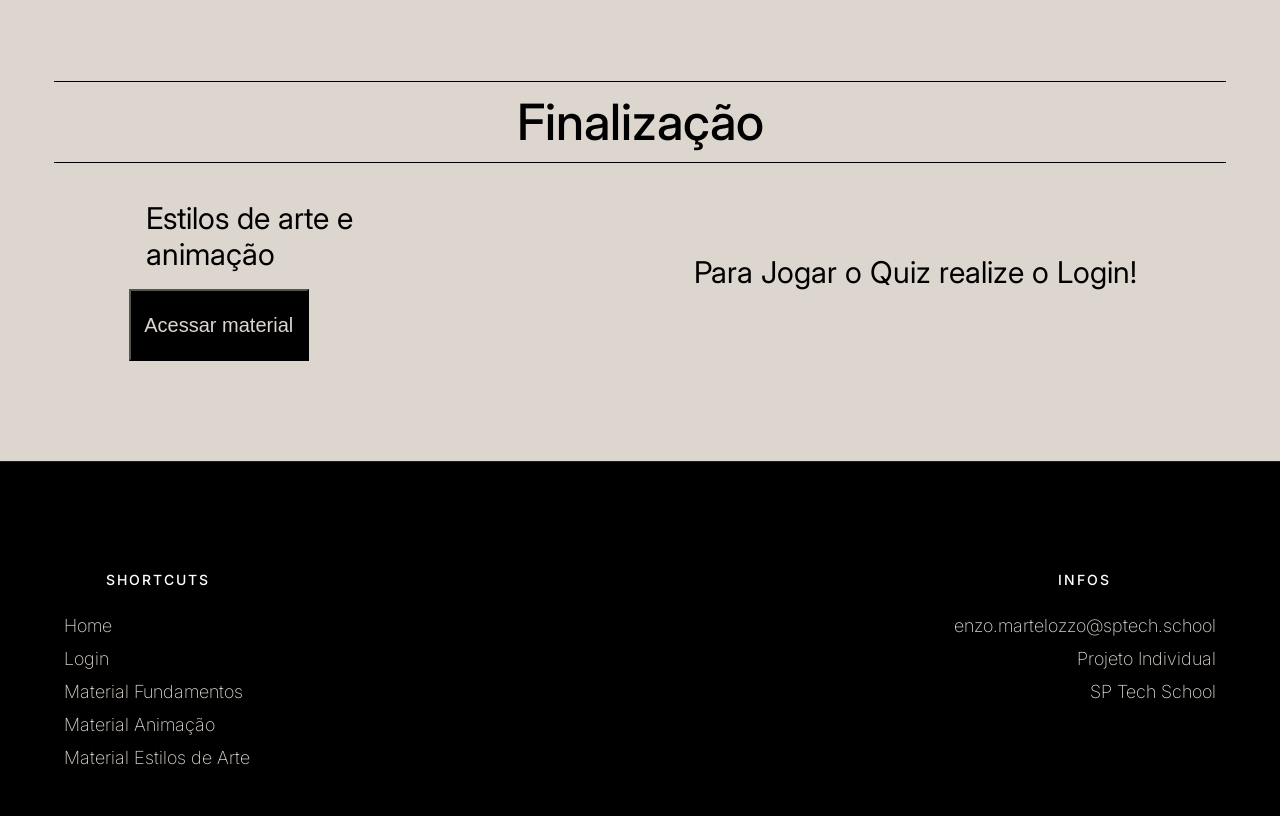
==== commit 146fac43: "Reformulando estrutura de quiz e tirando acesso do quiz pela tela inicial" ====
--- a/web-data-viz-main/public/index.html
+++ b/web-data-viz-main/public/index.html
@@ -146,51 +146,65 @@
         <div class="topico inter">Finalização</div>
         <div style="display: flex; justify-content: space-around; flex-direction: row; width: 100vw;">
             <div style="margin-left: 50px;">
-                <div class="texto inter">Estilos de arte e animação</div>
+                <div class="texto inter" style="display: flex; justify-content: center; align-items: center; font-size: 30px;">Estilos de arte e animação</div>
                 <div><button class="botao" style="height: 8vh;width: 20vh;">
                         <p style="font-size: 20px;">Acessar material</p>
                     </button></div>
             </div>
+            <div class="texto inter" style="display: flex; justify-content: center; align-items: center; font-size: 30px;">
+                Para Jogar o Quiz realize o Login!
+            </div>
+            <!--
             <div style="margin-right: 50px;">
                 <div class="texto inter">Quiz sobre gostos pessoais!</div>
                 <div><button class="botao" style="height: 8vh;width: 20vh;" onclick="window.location.href='quiz.html'">
                         <p style="font-size: 20px;">Acessar Quiz</p>
                     </button></div>
             </div>
-        </div>
-    </div>
-    <footer class="footer" style="background-color: black; margin-top: 100px; display: flex; width: 100%;">
-        <div
-            style="display: flex; justify-content: space-around; flex-direction: row; ; background-color: black; align-items: flex-start;">
-            <div style="display: flex; flex-direction: column; background-color: black; align-items: flex-start;">
-                <div class="topico inter" style="background-color: black;">Shortcuts</div>
-                <div class="inter" style="display: flex; flex-direction: column; flex-wrap: wrap; gap: 15px;">
-                    <a href="mainpage.html" style="color: rgb(220, 214, 206);">
-                        <p style="font-size: 20px;" onclick="">Home</p>
-                    </a>
-                    <a href="login.html" style="color: rgb(220, 214, 206);">
-                        <p style="font-size: 20px;" onclick="">Login</p>
-                    </a>
-                    <p style="font-size: 20px;" onclick="">Material Fundamentos</p>
-                    <p style="font-size: 20px;" onclick="">Material Animação</p>
-                    <p style="font-size: 20px;" onclick="">Material Estilos de Arte</p>
-                    <p style="font-size: 20px;" onclick="window.location.href='quiz.html'">Quiz</p>
-                </div>
-            </div>
-        </div>
-        <div
-            style="display: flex; justify-content: space-around; flex-direction: row; ; background-color: black; align-items: flex-end;">
-            <div style="display: flex; flex-direction: column; background-color: black; align-items: flex-end;">
-                <div class="topico inter">Infos</div>
-            <div class="inter" style="display: flex; flex-direction: column; flex-wrap: wrap; gap: 15px;">
-                <p style="font-size: 20px;">Contact: enzo.martelozzo@sptech.school</p>
-                <p>Projeto Individual</p>
-                <p>SP Tech School</p>
-            </div>
-            </div>
+            -->
             
-        </div>
-    </footer>
+            
+        </div>
+    </div>
+<footer style="
+    background-color: #000;
+    width: 100%;
+    margin-top: 100px;
+    padding: 48px 64px;
+    box-sizing: border-box;
+    display: flex;
+    justify-content: space-between;
+    align-items: flex-start;
+    border-top: 1px solid #222;
+">
+
+    
+    <div style="display: flex; flex-direction: column; gap: 16px;">
+        <span class="topico inter" style="color: #fff; font-size: 14px; letter-spacing: 2px; text-transform: uppercase; opacity: 0.5;">
+            Shortcuts
+        </span>
+        <nav style="display: flex; flex-direction: column; gap: 12px;">
+            <a href="mainpage.html" class="inter" style="color: rgb(220, 214, 206); font-size: 18px; text-decoration: none;">Home</a>
+            <a href="login.html" class="inter" style="color: rgb(220, 214, 206); font-size: 18px; text-decoration: none;">Login</a>
+            <a href="#" class="inter" style="color: rgb(220, 214, 206); font-size: 18px; text-decoration: none;">Material Fundamentos</a>
+            <a href="#" class="inter" style="color: rgb(220, 214, 206); font-size: 18px; text-decoration: none;">Material Animação</a>
+            <a href="#" class="inter" style="color: rgb(220, 214, 206); font-size: 18px; text-decoration: none;">Material Estilos de Arte</a>
+        </nav>
+    </div>
+
+    <!-- Coluna: Infos -->
+    <div style="display: flex; flex-direction: column; gap: 16px; text-align: right;">
+        <span class="topico inter" style="color: #fff; font-size: 14px; letter-spacing: 2px; text-transform: uppercase; opacity: 0.5;">
+            Infos
+        </span>
+        <div class="inter" style="display: flex; flex-direction: column; gap: 12px; color: rgb(220, 214, 206); font-size: 18px;">
+            <span>enzo.martelozzo@sptech.school</span>
+            <span>Projeto Individual</span>
+            <span>SP Tech School</span>
+        </div>
+    </div>
+
+</footer>
 </body>
 
 </html>
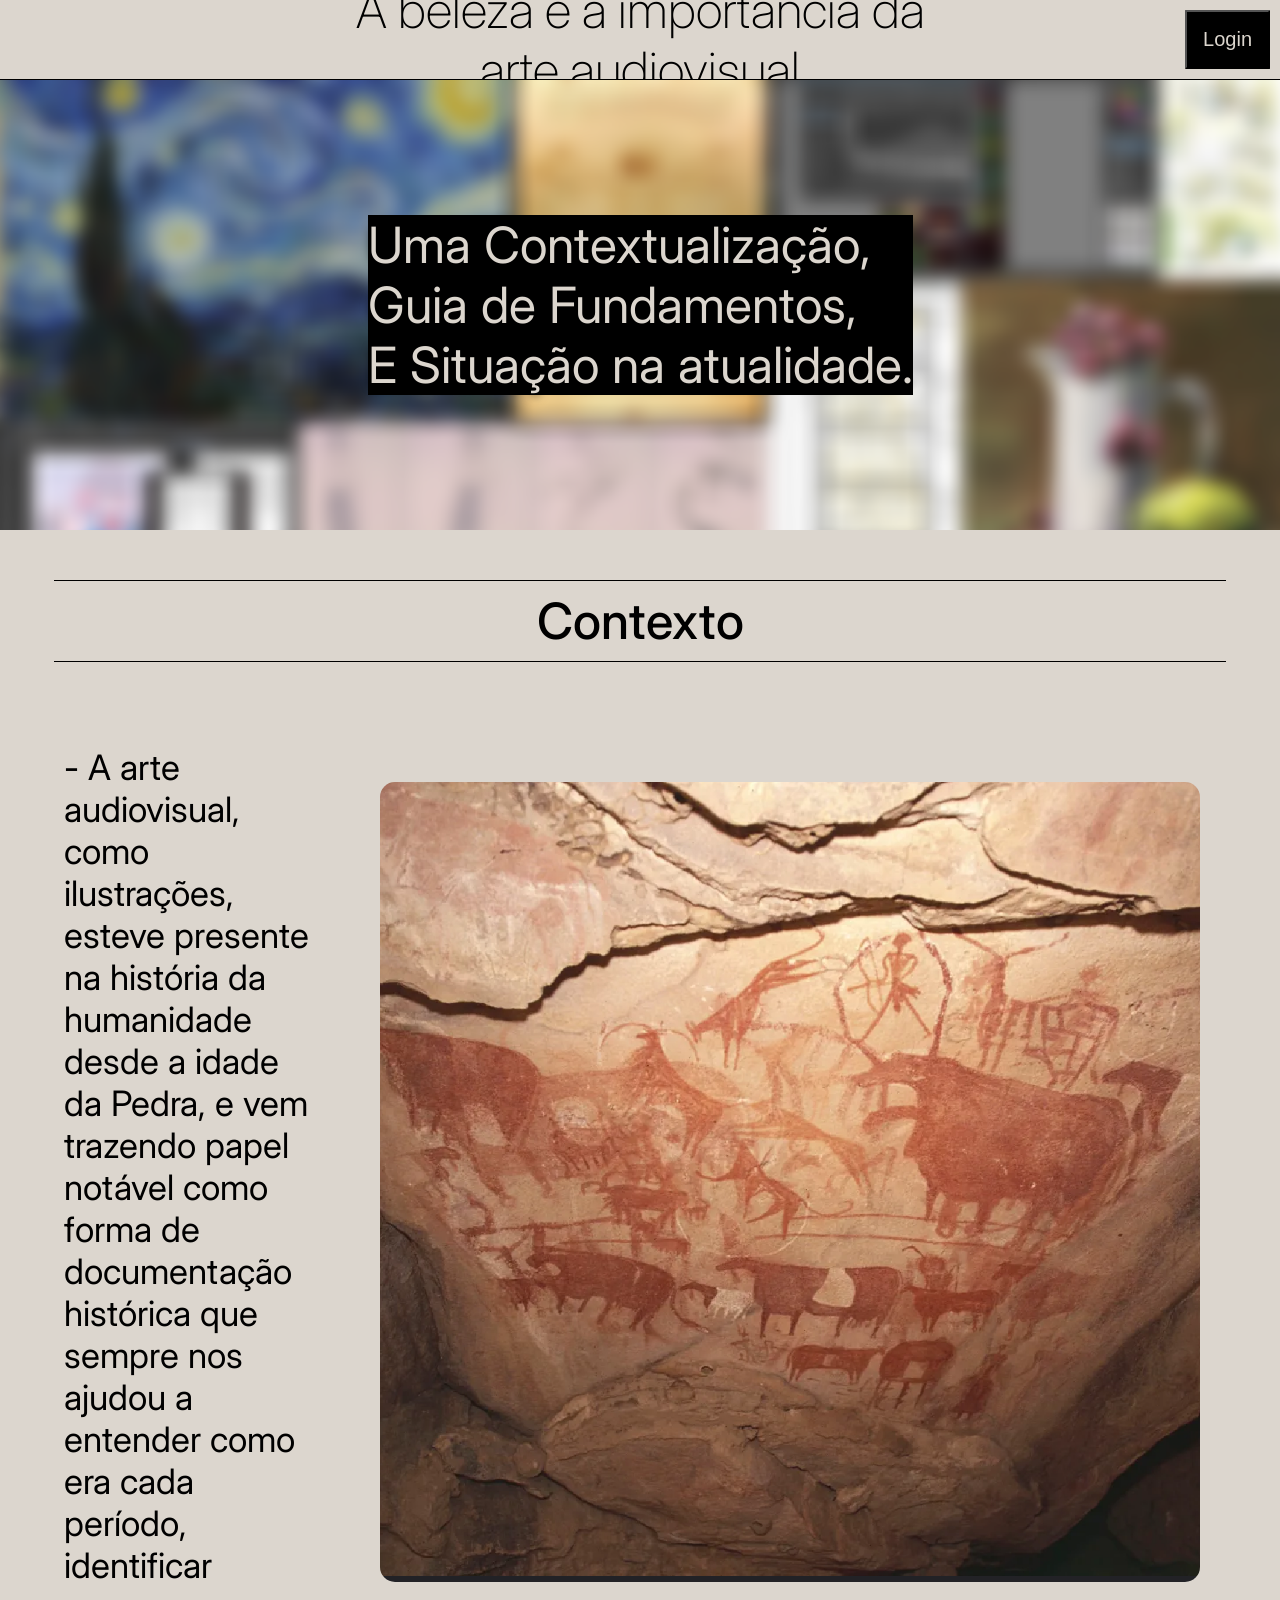
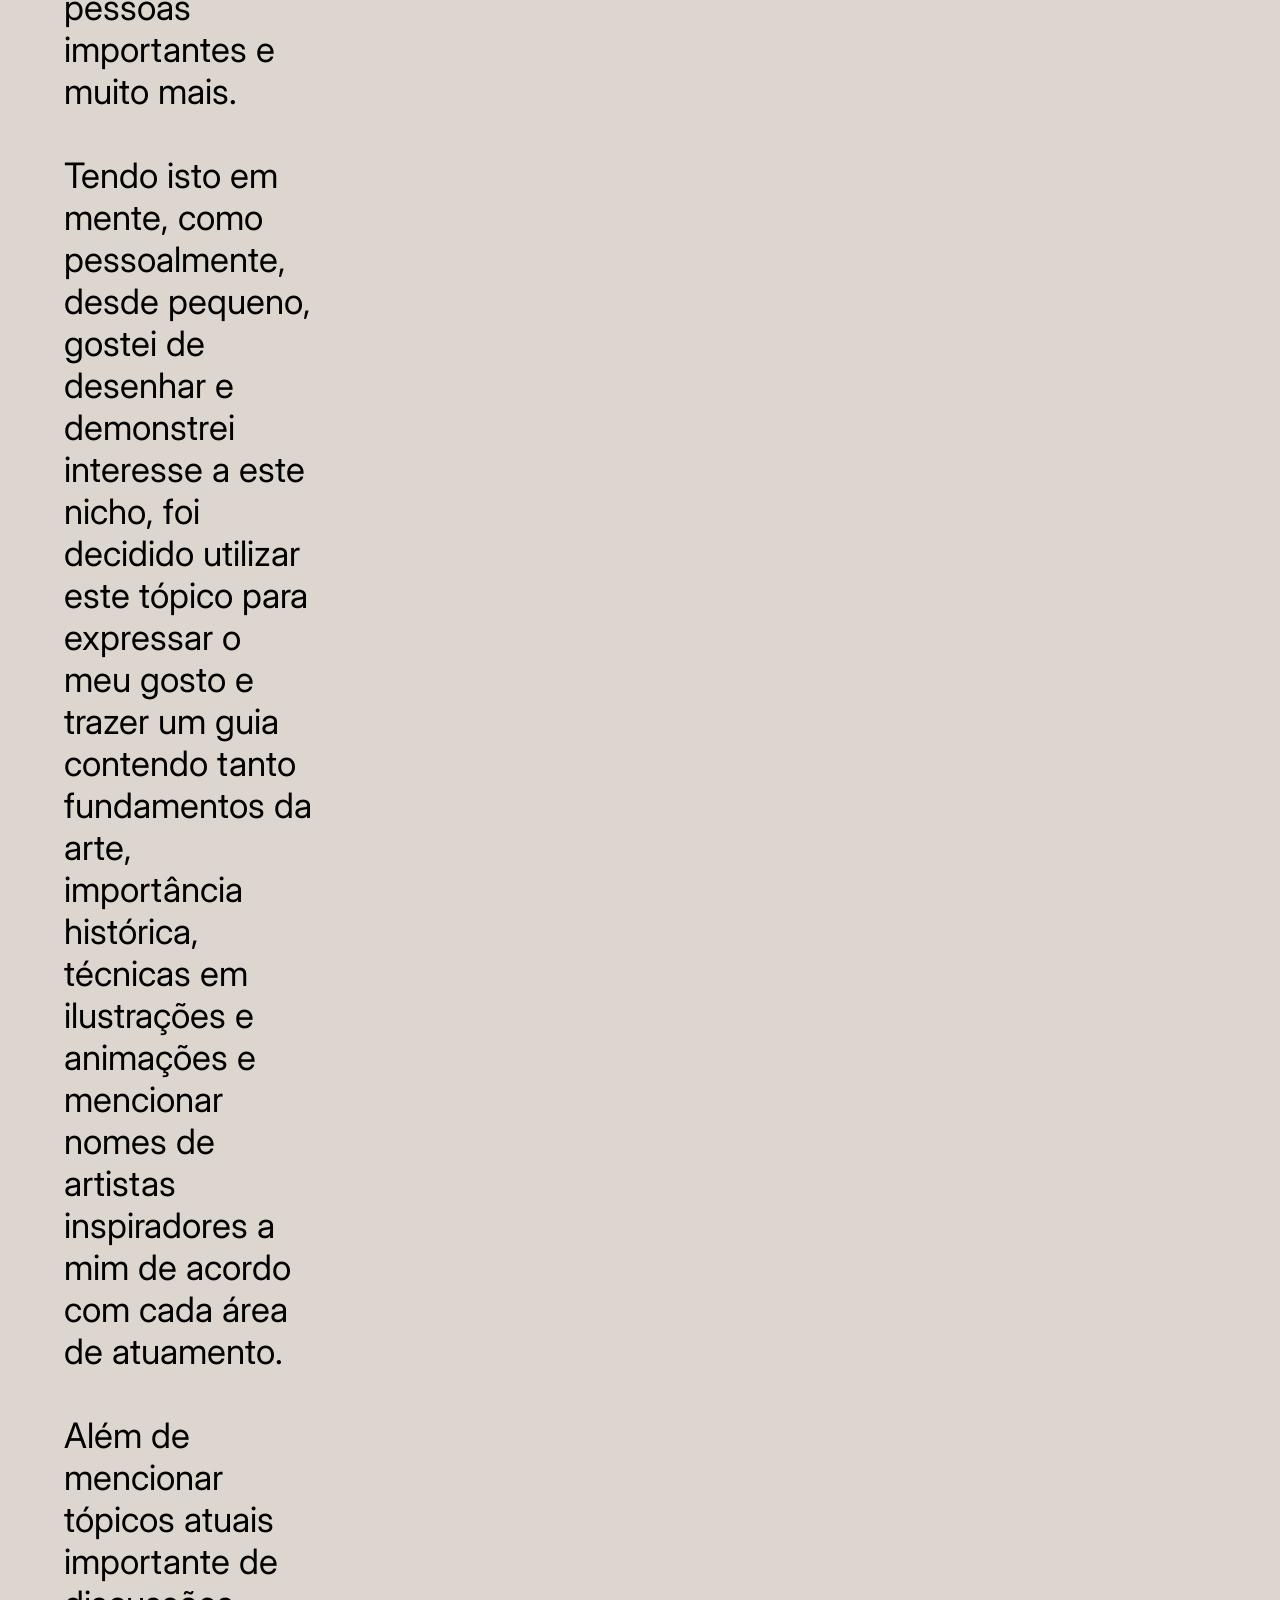
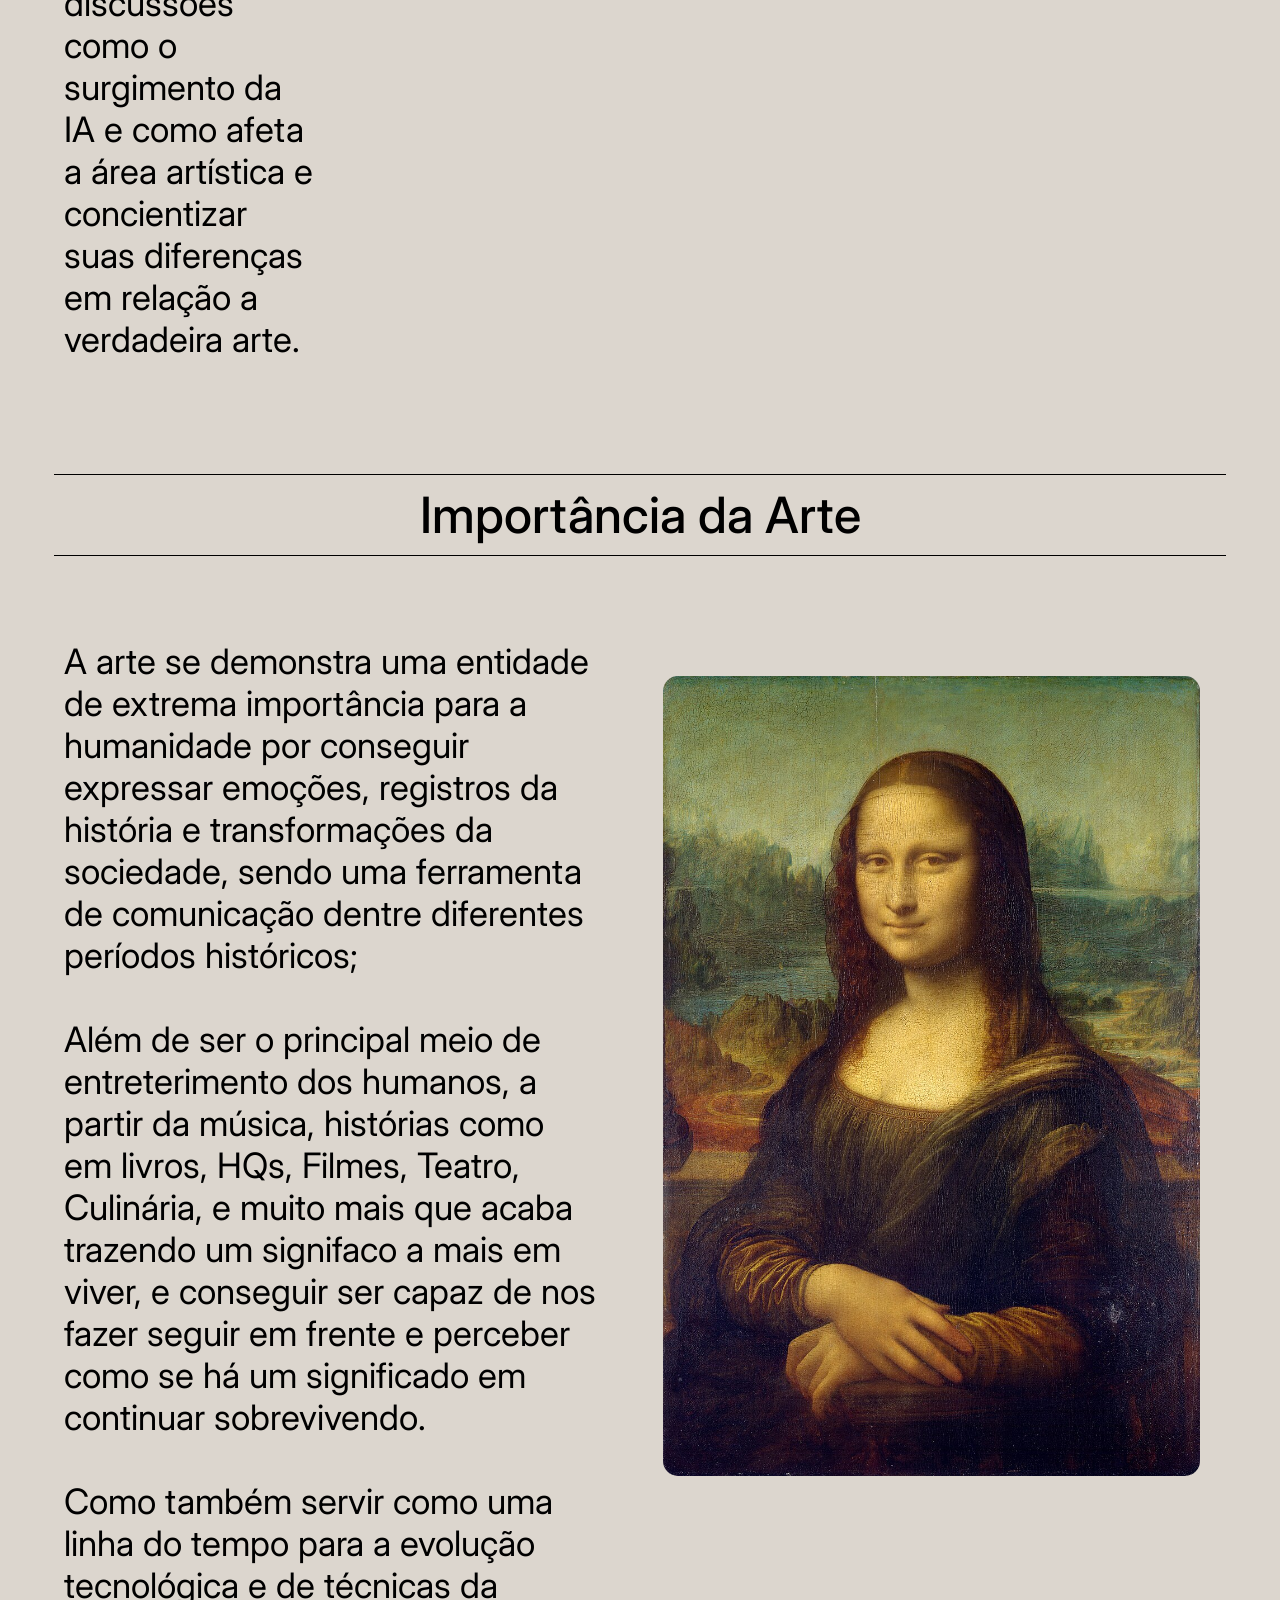
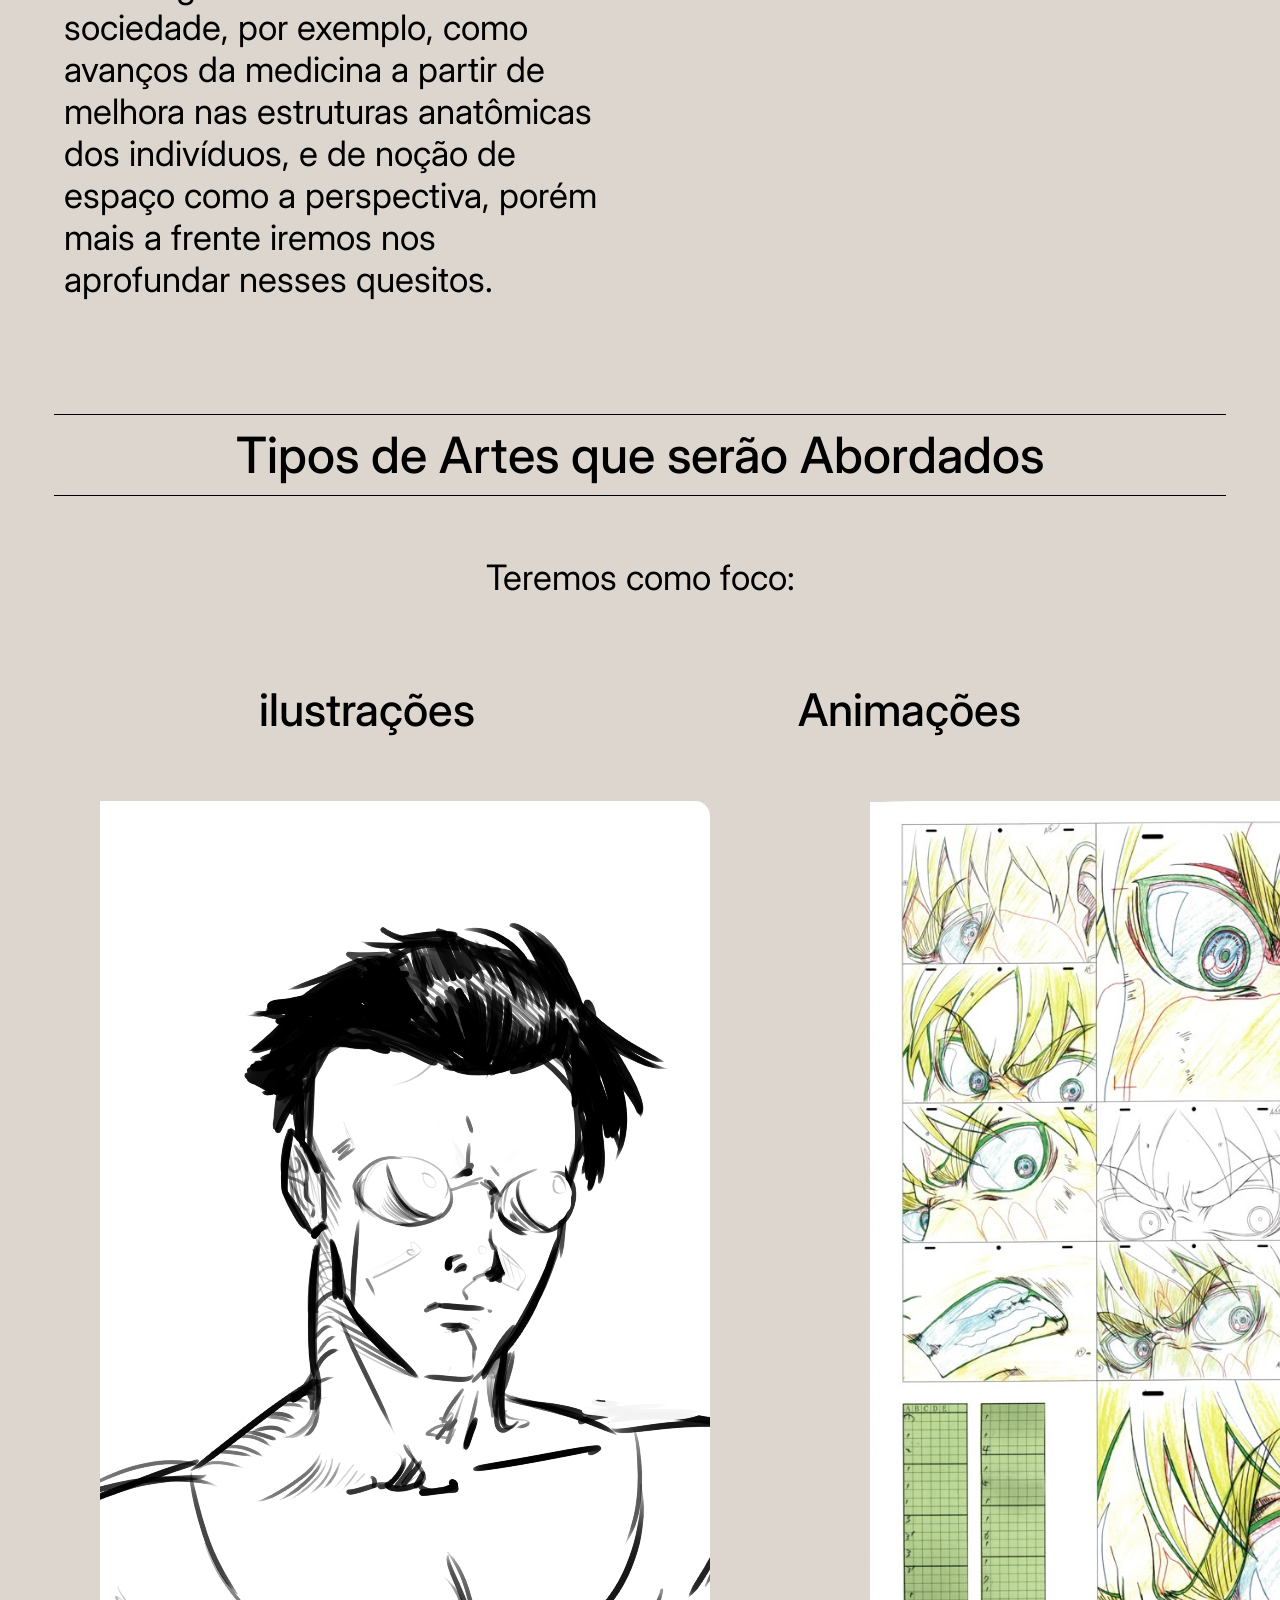
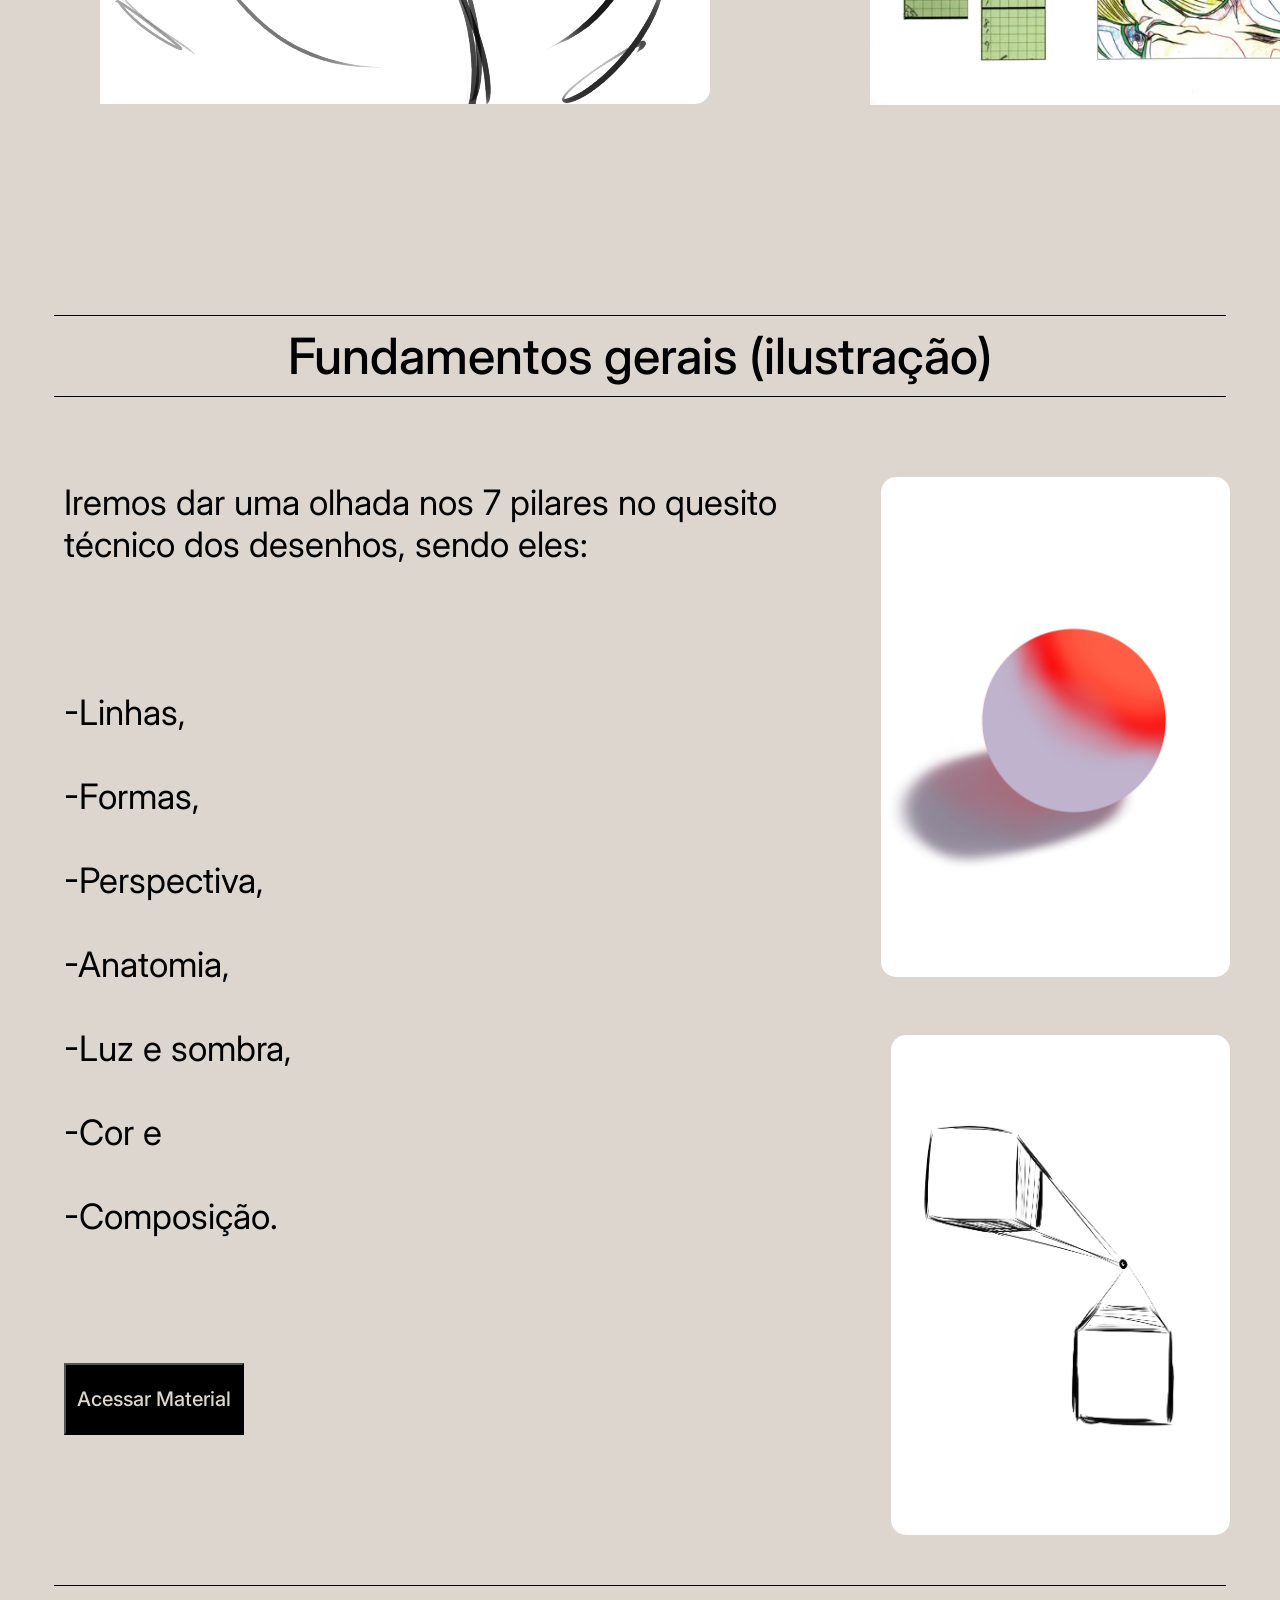
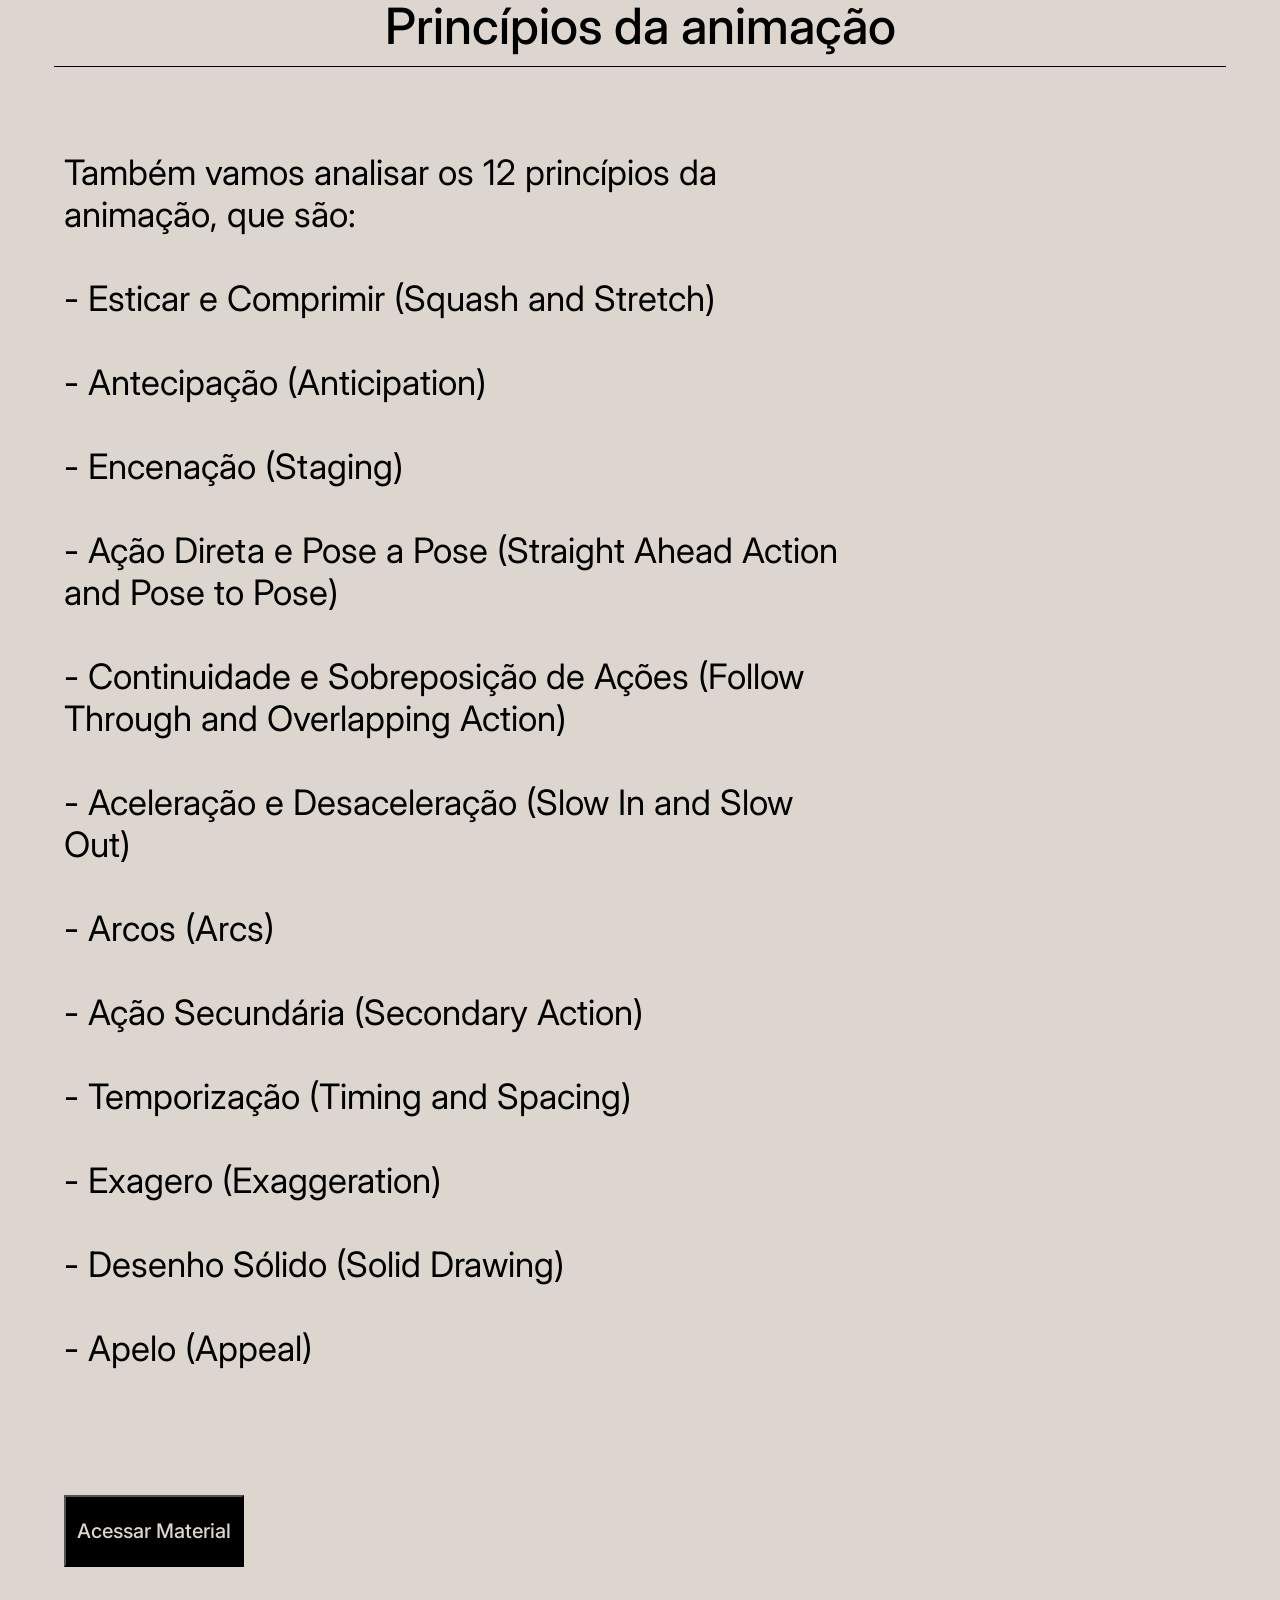
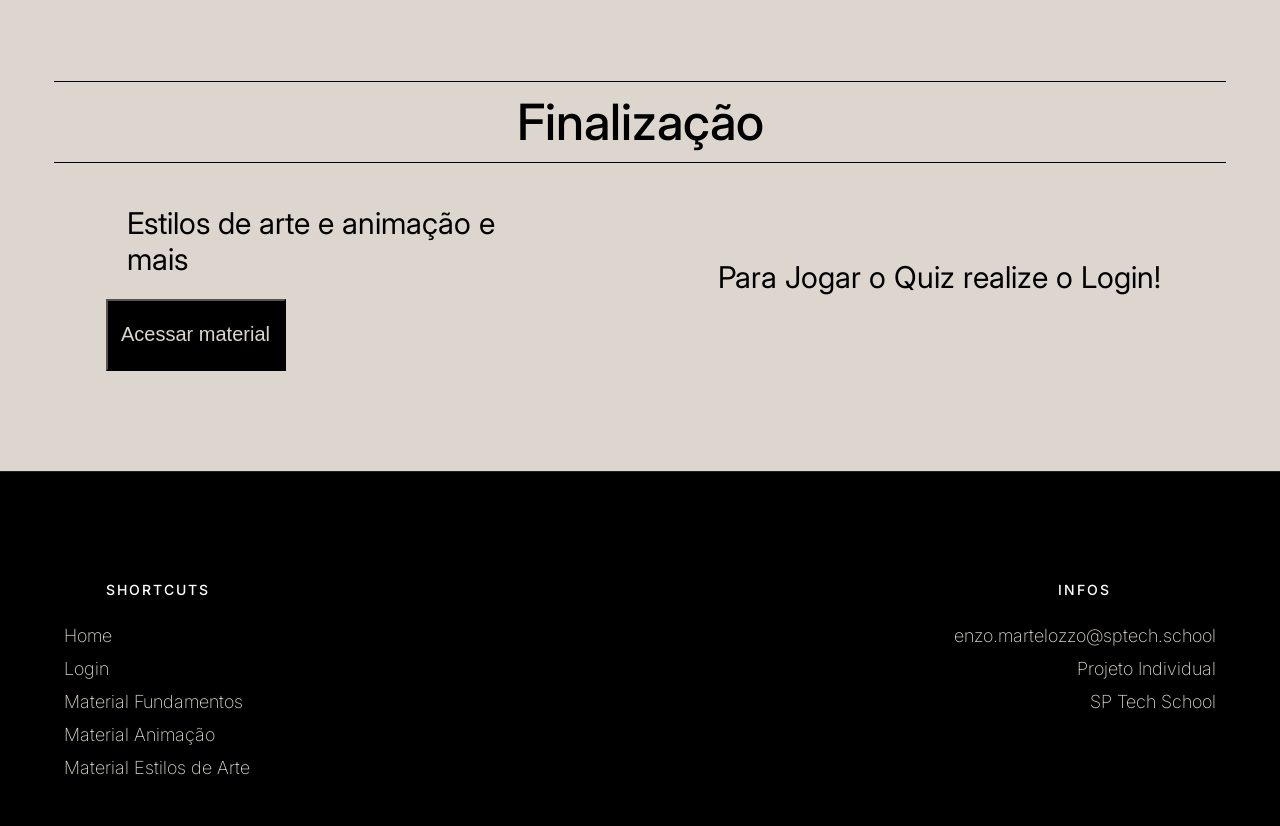
==== commit 1ed1768d: "adicionando html extras, e customizando outros materiais" ====
--- a/web-data-viz-main/public/index.html
+++ b/web-data-viz-main/public/index.html
@@ -97,7 +97,7 @@
                 -Linhas,<br><br> -Formas,<br><br> -Perspectiva,<br><br> -Anatomia,<br><br> -Luz e sombra,<br><br> -Cor e
                 <br><br>-Composição.
                 <br><br><br><br>
-                <button class="botao inter" style="height: 8vh;width: 20vh;">
+                <button class="botao inter" style="height: 8vh;width: 20vh;" onclick="window.location.href='material_ilust.html'">
                     <p style="font-size: 20px;">Acessar Material</p>
                 </button>
             </div>
@@ -128,7 +128,7 @@
                     - Desenho Sólido (Solid Drawing)<br><br>
                     - Apelo (Appeal)
                     <br><br><br><br>
-                    <button class="botao inter" style="height: 8vh;width: 20vh;">
+                    <button class="botao inter" style="height: 8vh;width: 20vh;" onclick="window.location.href='material_anim.html'">
                         <p style="font-size: 20px;">Acessar Material</p>
                     </button>
                 </p>
@@ -137,8 +137,8 @@
                 <div style="margin-top: 250px;">
                     <video autoplay loop muted playsinline height="80%" style="border-radius: 15px;">
                         <source
-                            src="./assets/princ2.mp4"
-                            type="video/mp4">
+                            src="./assets/vds/princ1.mp4"
+                            type="video/mp4">   
                     </video>
                 </div>
             </div>
@@ -146,8 +146,8 @@
         <div class="topico inter">Finalização</div>
         <div style="display: flex; justify-content: space-around; flex-direction: row; width: 100vw;">
             <div style="margin-left: 50px;">
-                <div class="texto inter" style="display: flex; justify-content: center; align-items: center; font-size: 30px;">Estilos de arte e animação</div>
-                <div><button class="botao" style="height: 8vh;width: 20vh;">
+                <div class="texto inter" style="display: flex; justify-content: center; align-items: center; font-size: 30px;">Estilos de arte e animação e mais</div>
+                <div><button class="botao" style="height: 8vh;width: 20vh;" onclick="window.location.href = 'extras.html'">
                         <p style="font-size: 20px;">Acessar material</p>
                     </button></div>
             </div>
@@ -184,11 +184,11 @@
             Shortcuts
         </span>
         <nav style="display: flex; flex-direction: column; gap: 12px;">
-            <a href="mainpage.html" class="inter" style="color: rgb(220, 214, 206); font-size: 18px; text-decoration: none;">Home</a>
+            <a href="index.html" class="inter" style="color: rgb(220, 214, 206); font-size: 18px; text-decoration: none;">Home</a>
             <a href="login.html" class="inter" style="color: rgb(220, 214, 206); font-size: 18px; text-decoration: none;">Login</a>
-            <a href="#" class="inter" style="color: rgb(220, 214, 206); font-size: 18px; text-decoration: none;">Material Fundamentos</a>
-            <a href="#" class="inter" style="color: rgb(220, 214, 206); font-size: 18px; text-decoration: none;">Material Animação</a>
-            <a href="#" class="inter" style="color: rgb(220, 214, 206); font-size: 18px; text-decoration: none;">Material Estilos de Arte</a>
+            <a href="material_ilust.html" class="inter" style="color: rgb(220, 214, 206); font-size: 18px; text-decoration: none;">Material Fundamentos</a>
+            <a href="material_anim.html" class="inter" style="color: rgb(220, 214, 206); font-size: 18px; text-decoration: none;">Material Animação</a>
+            <a href="extras.html" class="inter" style="color: rgb(220, 214, 206); font-size: 18px; text-decoration: none;">Material Estilos de Arte</a>
         </nav>
     </div>
 
--- a/web-data-viz-main/public/all_style.css
+++ b/web-data-viz-main/public/all_style.css
@@ -74,6 +74,54 @@
     font-size: 20px;
     font-weight: 500;
     color: rgb(220, 214, 206);
+}
+
+.user {
+
+    display: flex;
+    justify-content: center;
+    align-items: center;
+    border: 1px solid black;
+    width: 50px;
+    height: 50px;
+    gap: 10%;
+    border-radius: 100%;
+    display: flex;
+    margin-left: auto;
+    margin-right: 20px;
+    background-color: black;
+}
+
+.user p {
+
+    font-weight: bold;
+    color: rgb(220, 214, 206);
+    margin: 0;
+    display: flex;
+    justify-content: center;
+    align-items: center;
+
+}
+
+.sair {
+
+    display: flex;
+    justify-content: center;
+    align-items: center;
+    width: fit-content;
+    height: 35px;
+    padding: 1.3rem;
+
+    box-shadow: 0px 0px 0px rgba(0, 0, 0, 0.5);
+    background-color: black;
+
+    border-radius: 1px;
+}
+
+.sair p {
+    color: rgb(220, 214, 206);
+
+
 }
 
 .banner {
@@ -137,14 +185,17 @@
 
 .img_texto {
 
+    display: flex;
     flex-direction: row;
+    justify-content: center;
+    flex-wrap: wrap;
 
 
 }
 
 .img_texto img {
 
-    height: 800px;
+    max-height: 800px;
     margin-top: 120px;
     margin-right: 80px;
     border-radius: 15px;
@@ -330,6 +381,110 @@
 
 }
 
+#pontuacao {
+    width: 100%;
+    max-width: 750px;
+    background-color: rgb(239, 235, 229);
+    border-radius: 10px;
+    padding: 3px 15px;
+    box-shadow: 0 2px 6px rgba(0,0,0,0.2);
+    font-family: "Inter", sans-serif;
+    font-size: 0.9rem;
+    margin-top: 1.5rem;
+}
+
+#pontuacaoEJogo {
+    display: flex;
+    flex-direction: column;
+    align-items: center;
+    width: 100%;
+}
+
+.botao:disabled {
+    background-color: #888;
+    cursor: not-allowed;
+    opacity: 0.6;
+}
+
+.botao:disabled p {
+    background-color: #888;
+}
+
+#jogo {
+    width: 100%;
+    max-width: 90%;
+    min-height: 600px;        
+    display: flex;
+    flex-direction: column;
+    align-items: center;
+    padding: 2rem 8rem 11rem 8rem;
+    position: relative;
+    gap: 1.5rem;
+    
+   
+}
+
+.container_questao {
+
+    width: 100%;
+    max-width: 750px;
+    /* min-height: 600px;         */
+    display: flex;
+    flex-direction: column;
+    align-items: center;
+    padding: 2rem 8rem 1rem; 
+    position: relative;
+    gap: 1.5rem;
+    margin: auto;
+
+}
+
+#perguntaDaQuestaoAtual {
+    width: 100%;
+    text-align: center;
+    max-height: 5rem;
+}
+
+#imagemQuestao {
+    width: 100%;
+    min-height: 200px;        
+    display: flex;
+    justify-content: center;
+    align-items: center;
+}
+
+#imagemQuestao img {
+    max-width: 100%;
+    max-height: 250px;
+    border-radius: 10px;
+    object-fit: contain;
+}
+
+#opcoes {
+    width: 100%;
+}
+
+#infoQuestao {
+    width: 100%;
+    text-align: left;
+    padding-left: 0;
+    max-height: 3rem;
+}
+
+#spanQuestaoExibida {
+
+    font-size: 2.5rem;
+    font-weight: 600;
+    padding-bottom: 1rem;
+
+}
+
+#spanQuestaoExibida {
+
+    padding-top: 2rem;
+
+}
+
 /* dashboards */
 
 .container_graf {
@@ -339,11 +494,33 @@
     background-color: rgb(239, 235, 229);
     border-radius: 15px;
     padding: 60px;
-    
-    flex-direction: column;
-    justify-content: center;
-    align-items: center;
-
+
+    flex-direction: column;
+    justify-content: center;
+    align-items: center;
+    flex-wrap: wrap;
+    box-shadow: 0 4px 8px 0 rgba(0, 0, 0, 0.2);
+
+}
+
+.div_lsk {
+    display: flex;
+    flex-direction: row;
+}
+
+.container_graf_kpi {
+
+    width: 700px;
+    height: 700px;
+    background-color: rgb(239, 235, 229);
+    border-radius: 15px;
+    padding: 60px;
+
+
+    justify-content: center;
+
+    flex-wrap: wrap;
+    box-shadow: 0 4px 8px 0 rgba(0, 0, 0, 0.2);
 
 }
 
@@ -351,7 +528,8 @@
 
     display: flex;
     margin: 5rem;
-    justify-content: space-between;
+    justify-content: space-around;
+    flex-wrap: wrap;
 
 
 }
@@ -392,9 +570,194 @@
     justify-content: center;
     align-items: center;
     font-size: 3rem;
+    font-weight: 500;
     margin: 1rem;
     background-color: rgb(239, 235, 229);
     border-radius: 15px;
+
+
+}
+
+.container_kpi_user {
+
+    width: 300px;
+    height: 150px;
+    background-color: rgb(248, 244, 238);
+    border-radius: 15px;
+    margin: 20px;
+    box-shadow: 0 4px 8px 0 rgba(0, 0, 0, 0.4);
+    flex-direction: column;
+    justify-content: center;
+    align-items: center;
+
+
+}
+
+.titulo_kpi {
+
+    display: flex;
+    justify-content: center;
+    padding-top: 1rem;
+    color: #000000;
+    font-size: 1.1rem;
+
+
+}
+
+.dado_kpi_user {
+
+    display: flex;
+    justify-content: center;
+    align-self: center;
+    font-size: 2.5rem;
+    font-weight: 600;
+    padding: 0.5rem;
+
+}
+
+.container_kpi_user_large {
+
+    width: 650px;
+    height: 460px;
+    background-color: rgb(239, 235, 229);
+    border-radius: 15px;
+    margin: 20px;
+    box-shadow: 0 4px 8px 0 rgba(0, 0, 0, 0.4);
+    display: flex;
+    flex-direction: column;
+    justify-content: center;
+    align-items: center;
+    flex-wrap: wrap;
+
+
+}
+
+.container_kpi_user_mini {
+
+    display: flex;
+    width: 250px;
+    height: 170px;
+    background-color: rgb(248, 244, 238);
+    border-radius: 15px;
+    margin: 20px;
+    box-shadow: 0 4px 8px 0 rgba(0, 0, 0, 0.4);
+    flex-direction: column;
+    justify-content: center;
+    align-items: center;
+    gap: 4px;
+
+
+}
+
+.titulo_kpi_mini {
+
+    display: flex;
+    justify-content: center;
+    padding-top: 1rem;
+    color: #000000;
+    font-size: 0.9rem;
+    font-weight: 500;
+
+
+}
+
+.dado_mini {
+
+    display: flex;
+    justify-content: center;
+    align-self: center;
+    flex-wrap: wrap;
+    flex-direction: column;
+    font-size: 0.8rem;
+    font-weight: 400;
+    padding: 0;
+    color: #666;
+
+}
+
+.container_graf_individual {
+
+    width: 700px;
+    height: 250px;
+    background-color: rgb(239, 235, 229);
+    border-radius: 15px;
+    padding: 60px;
+    margin-bottom: 0px;
+
+    flex-direction: column;
+    justify-content: center;
+    align-items: center;
+    flex-wrap: wrap;
+    box-shadow: 0 4px 8px 0 rgba(0, 0, 0, 0.2);
+
+}
+
+.titulo_graf_individual{
+
+    display: flex;
+    justify-content: center;
+    align-items: flex-start;
+    font-size: 2rem;
+    font-weight: 500;
+}
+
+.categoria_individual {
+
+    display: flex;
+    justify-content: center;
+    align-items: center;
+    font-size: 4rem;
+    font-weight: 600;
+    margin: 50px;
     
+}
+
+.descricao_individual {
+
+    display: flex;
+    justify-content: center;
+    flex-direction: column;
+    align-items: center;
+    font-size: 1.2rem;
+    font-weight: 500;
+    padding: 25px;
+    color: #666;
+
+}
+
+.container_kpi_questoes {
+
+    display: flex;
+    width: 10rem;
+    height: 10rem;
+    background-color: rgb(248, 244, 238);
+    border-radius: 15px;
+    
+    box-shadow: 0 4px 8px 0 rgba(0, 0, 0, 0.4);
+    flex-direction: column;
+    justify-content: center;
+    align-items: center;
+    gap: 4px;
+
+
+}
+
+.pfp_text {
+
+    display: flex;
+    justify-content: center;
+    align-content: center;
+
+}
+
+/* MATERIAL ILUST */
+
+.titulo_material {
+
+    display: flex;
+    justify-content: center;
+    font-size: 4rem;
+    font-weight: 600;
+    margin: 2rem;
 
 }
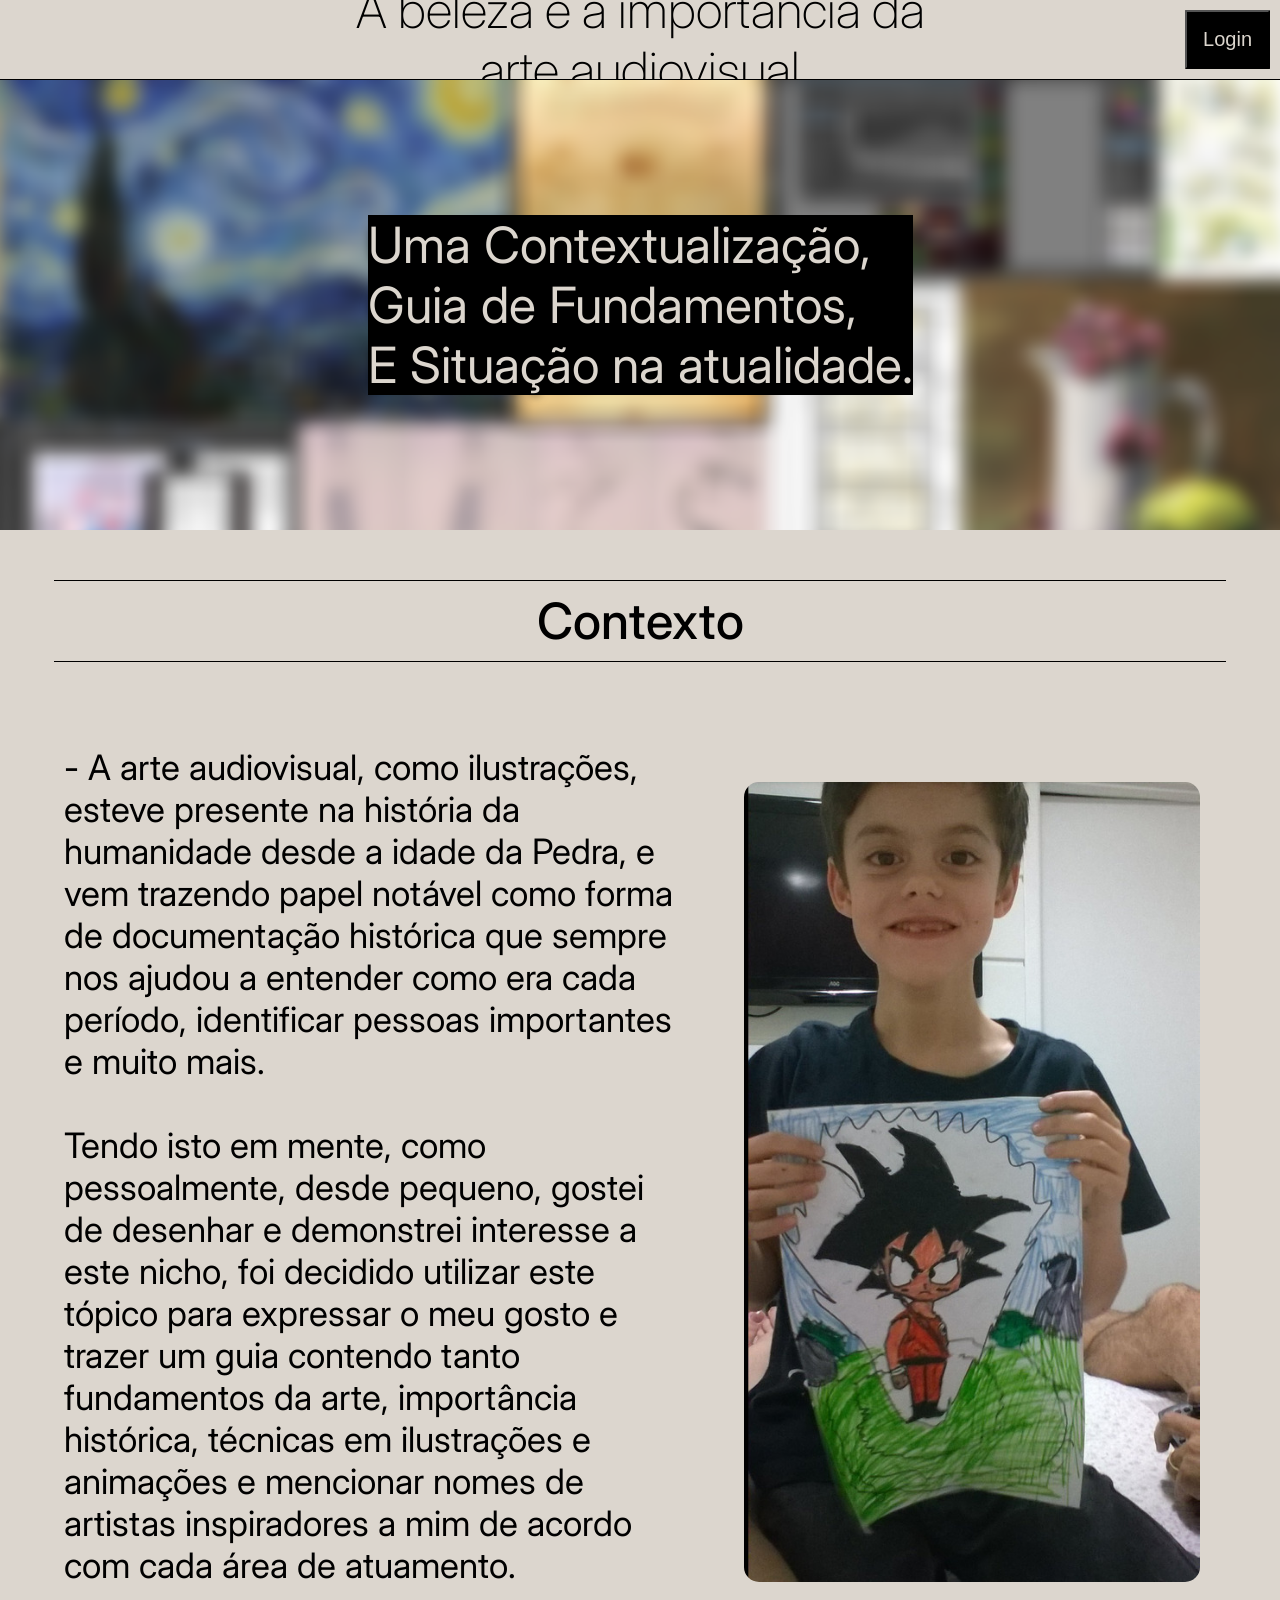
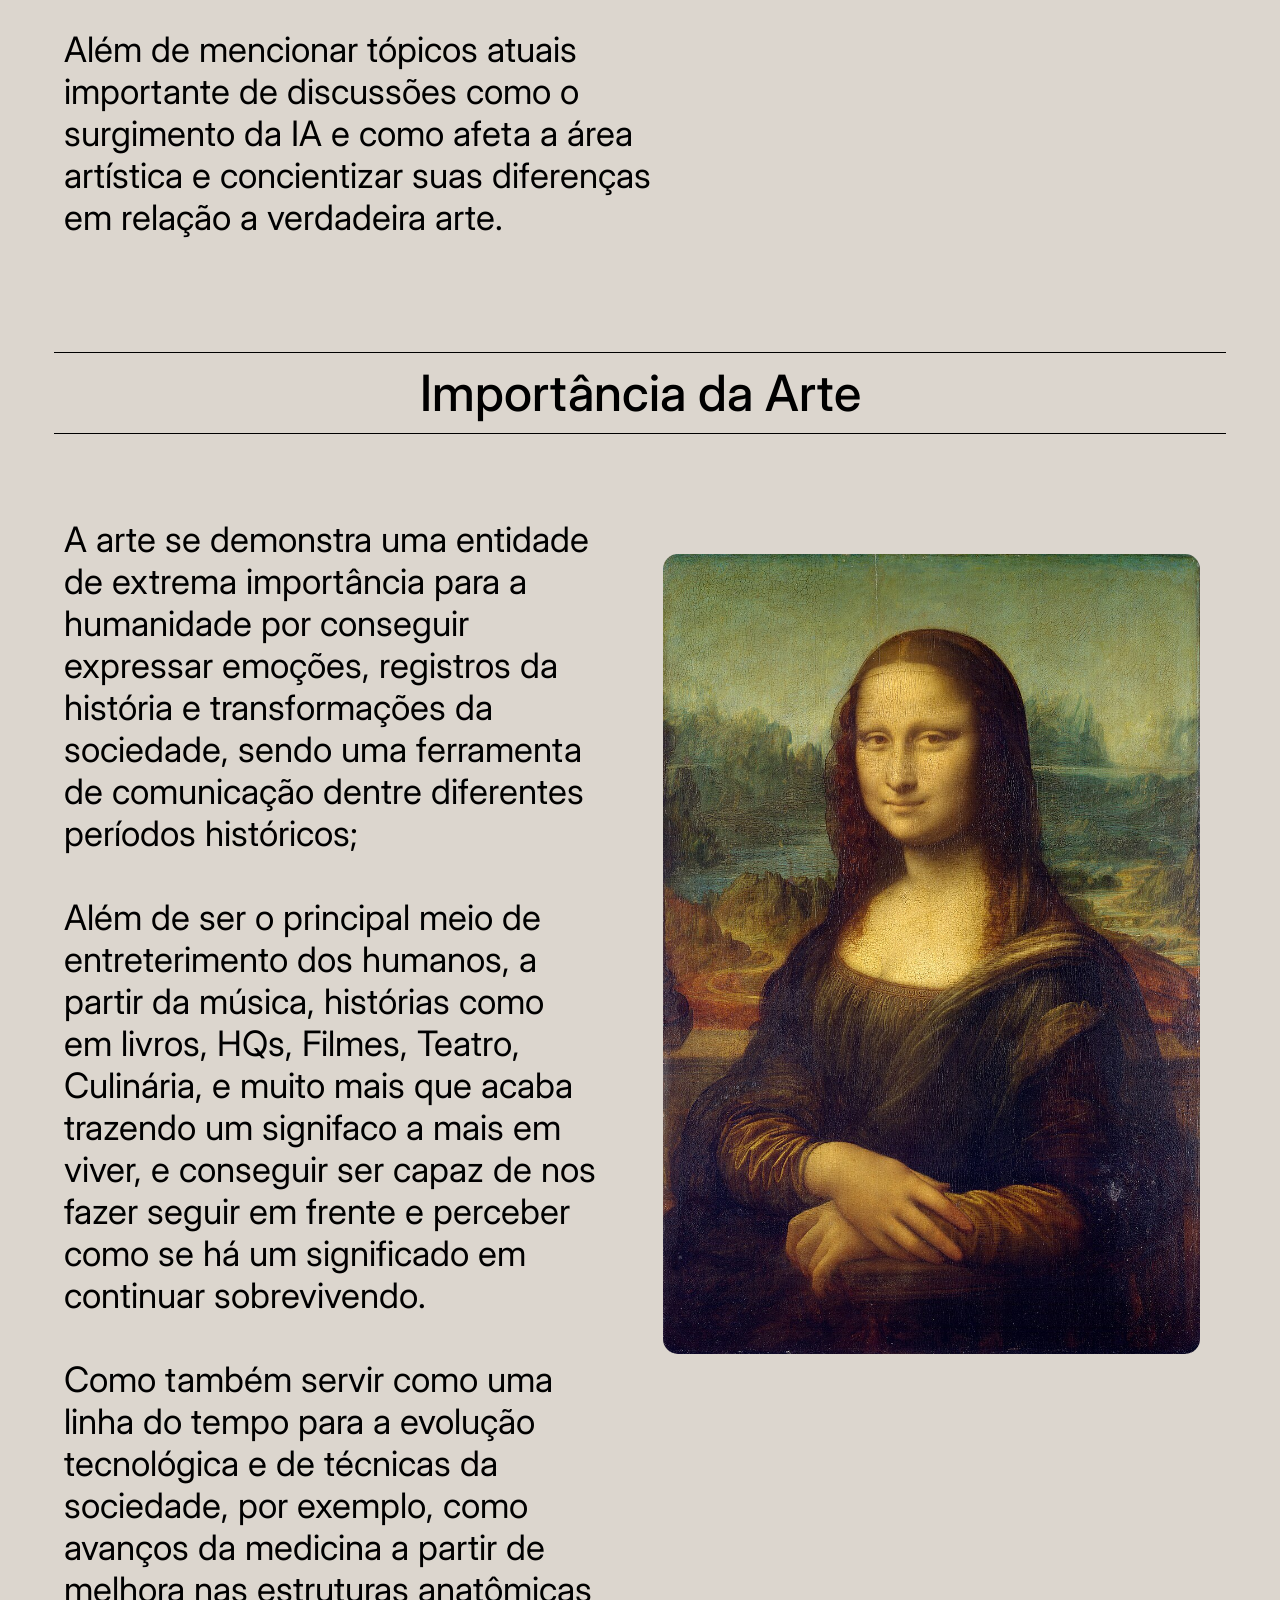
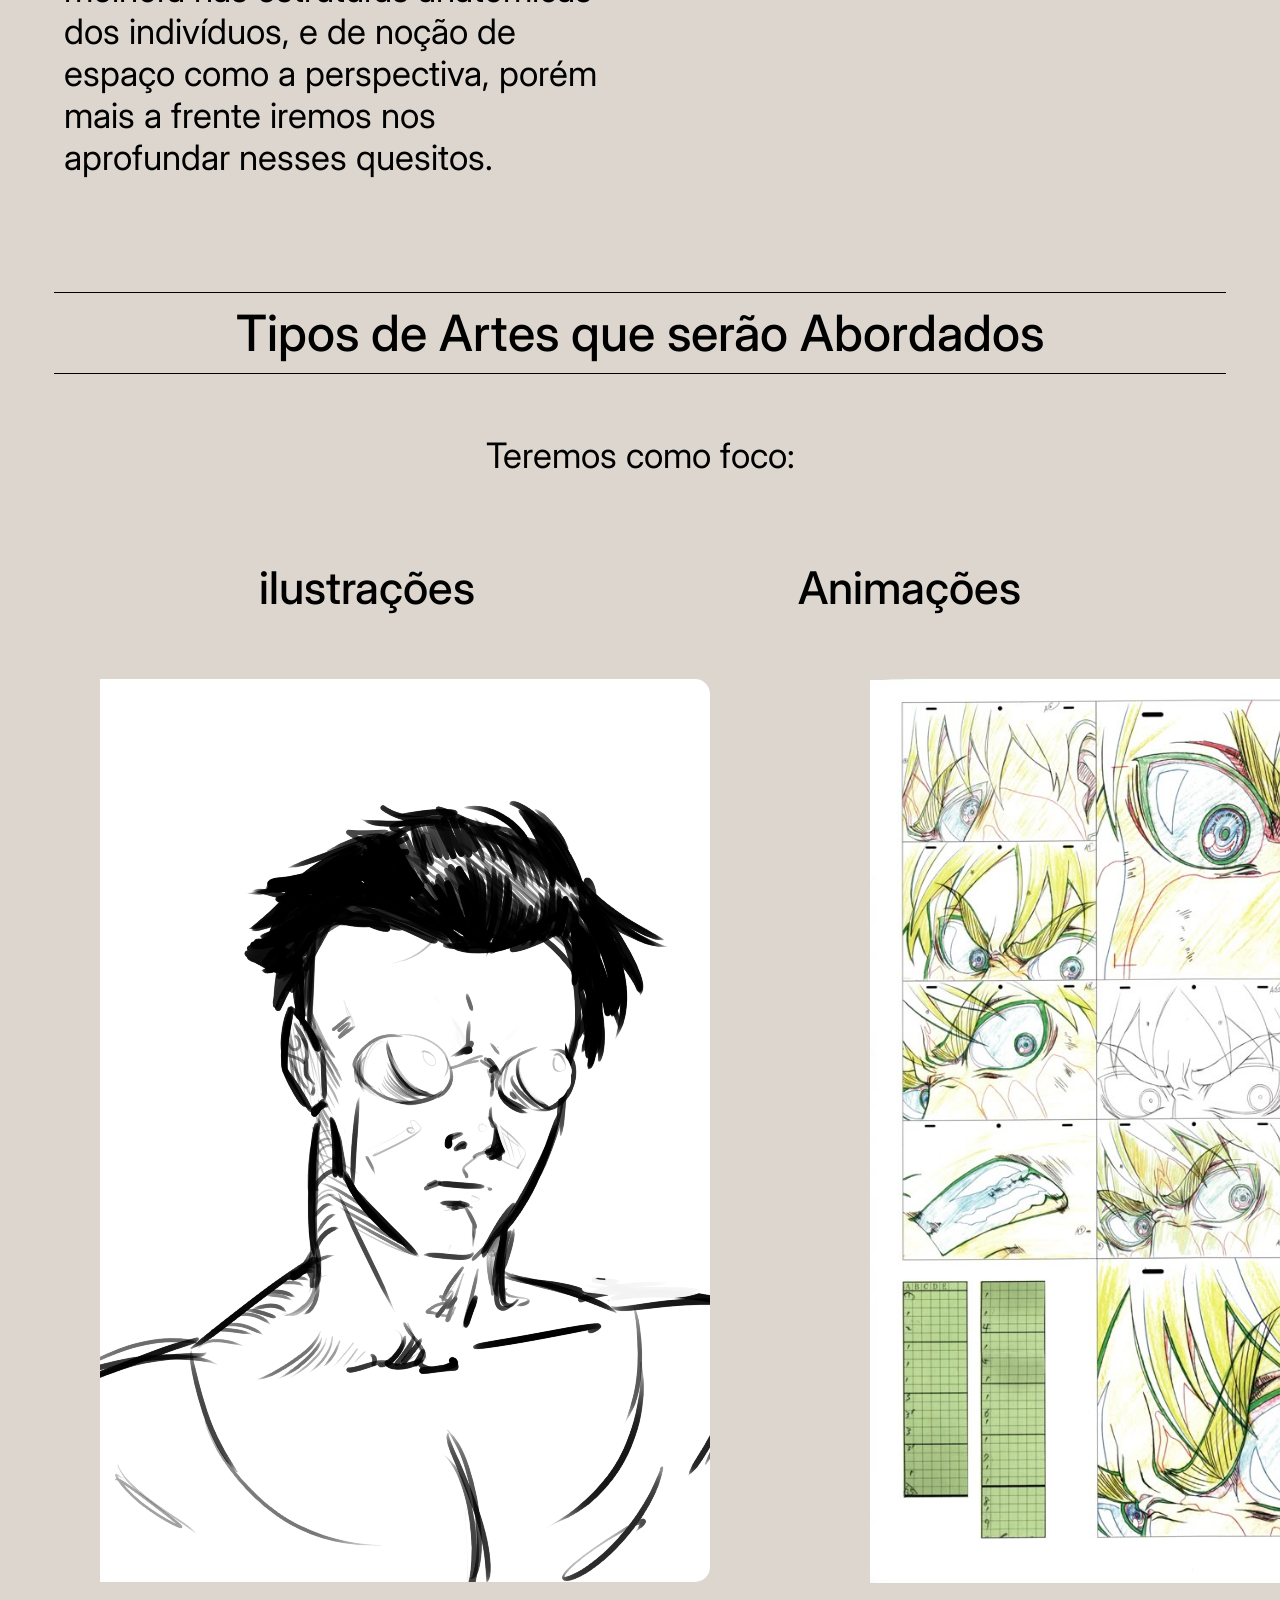
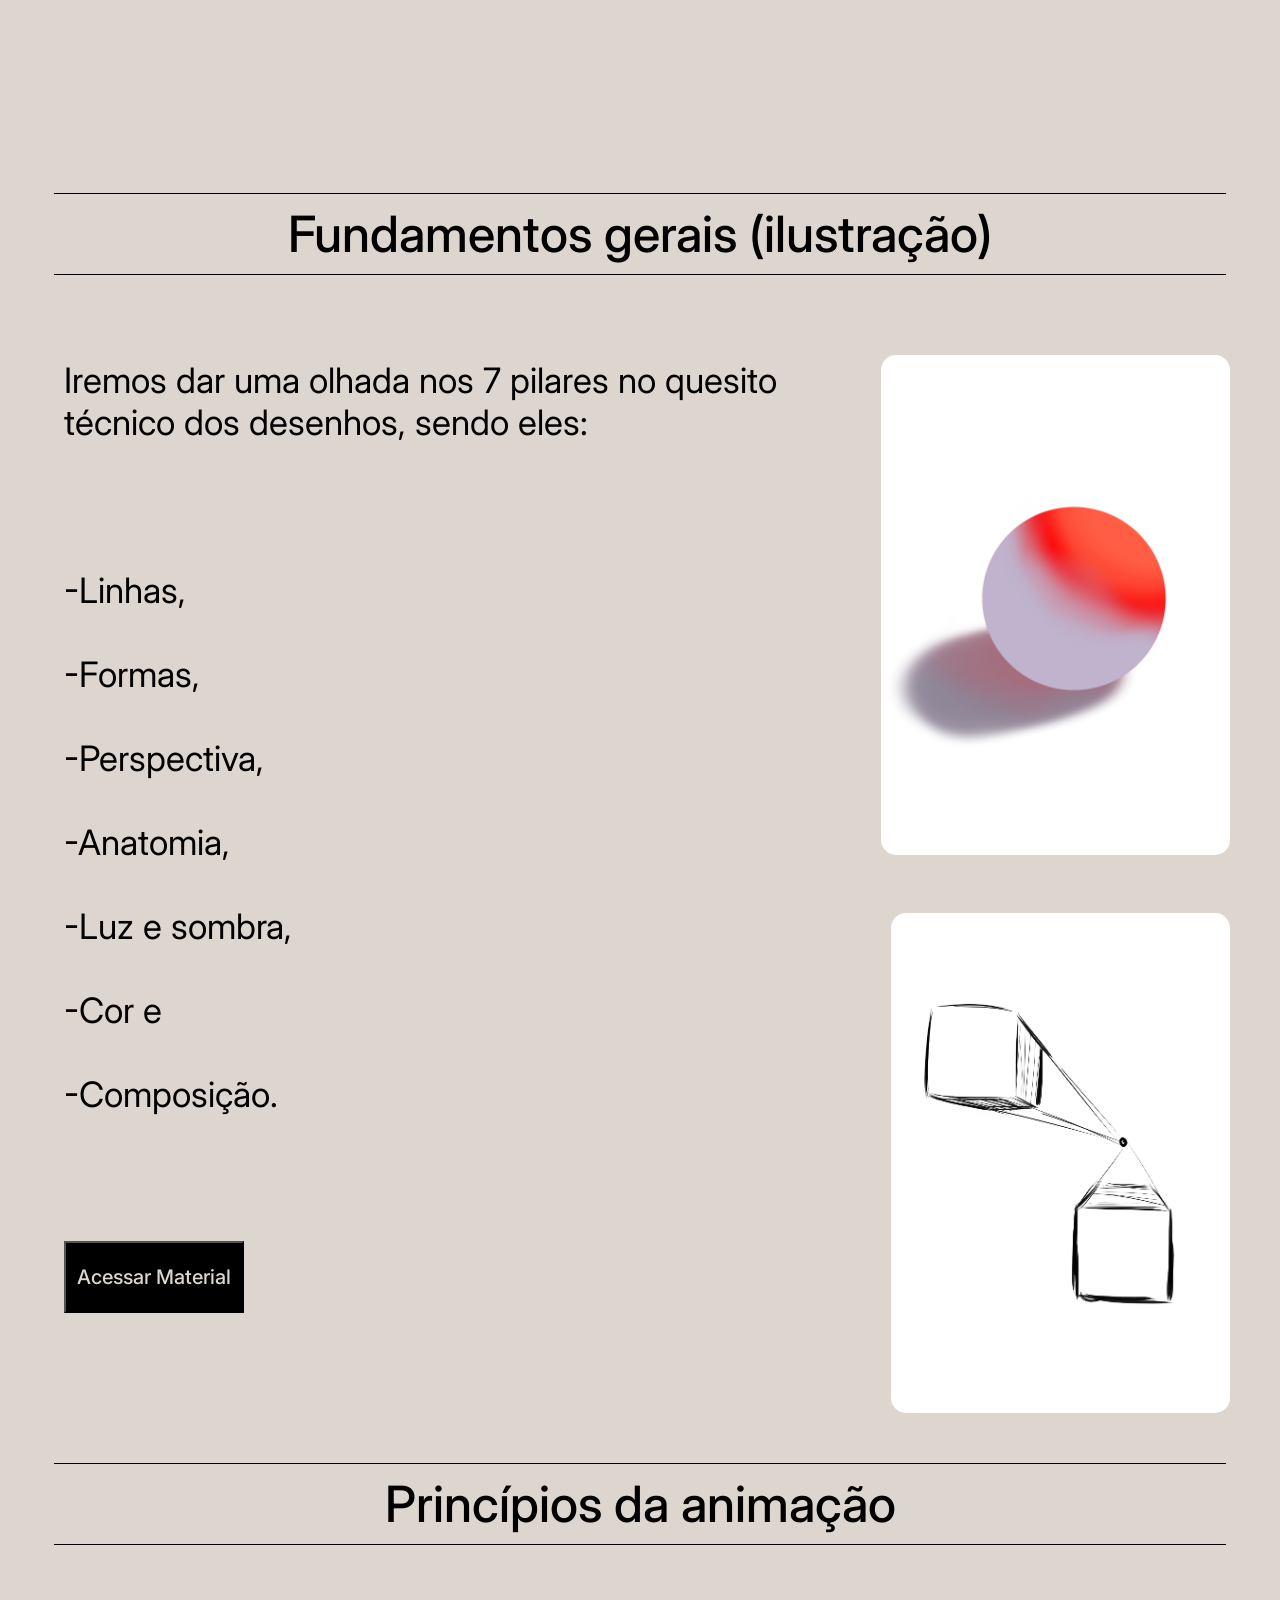
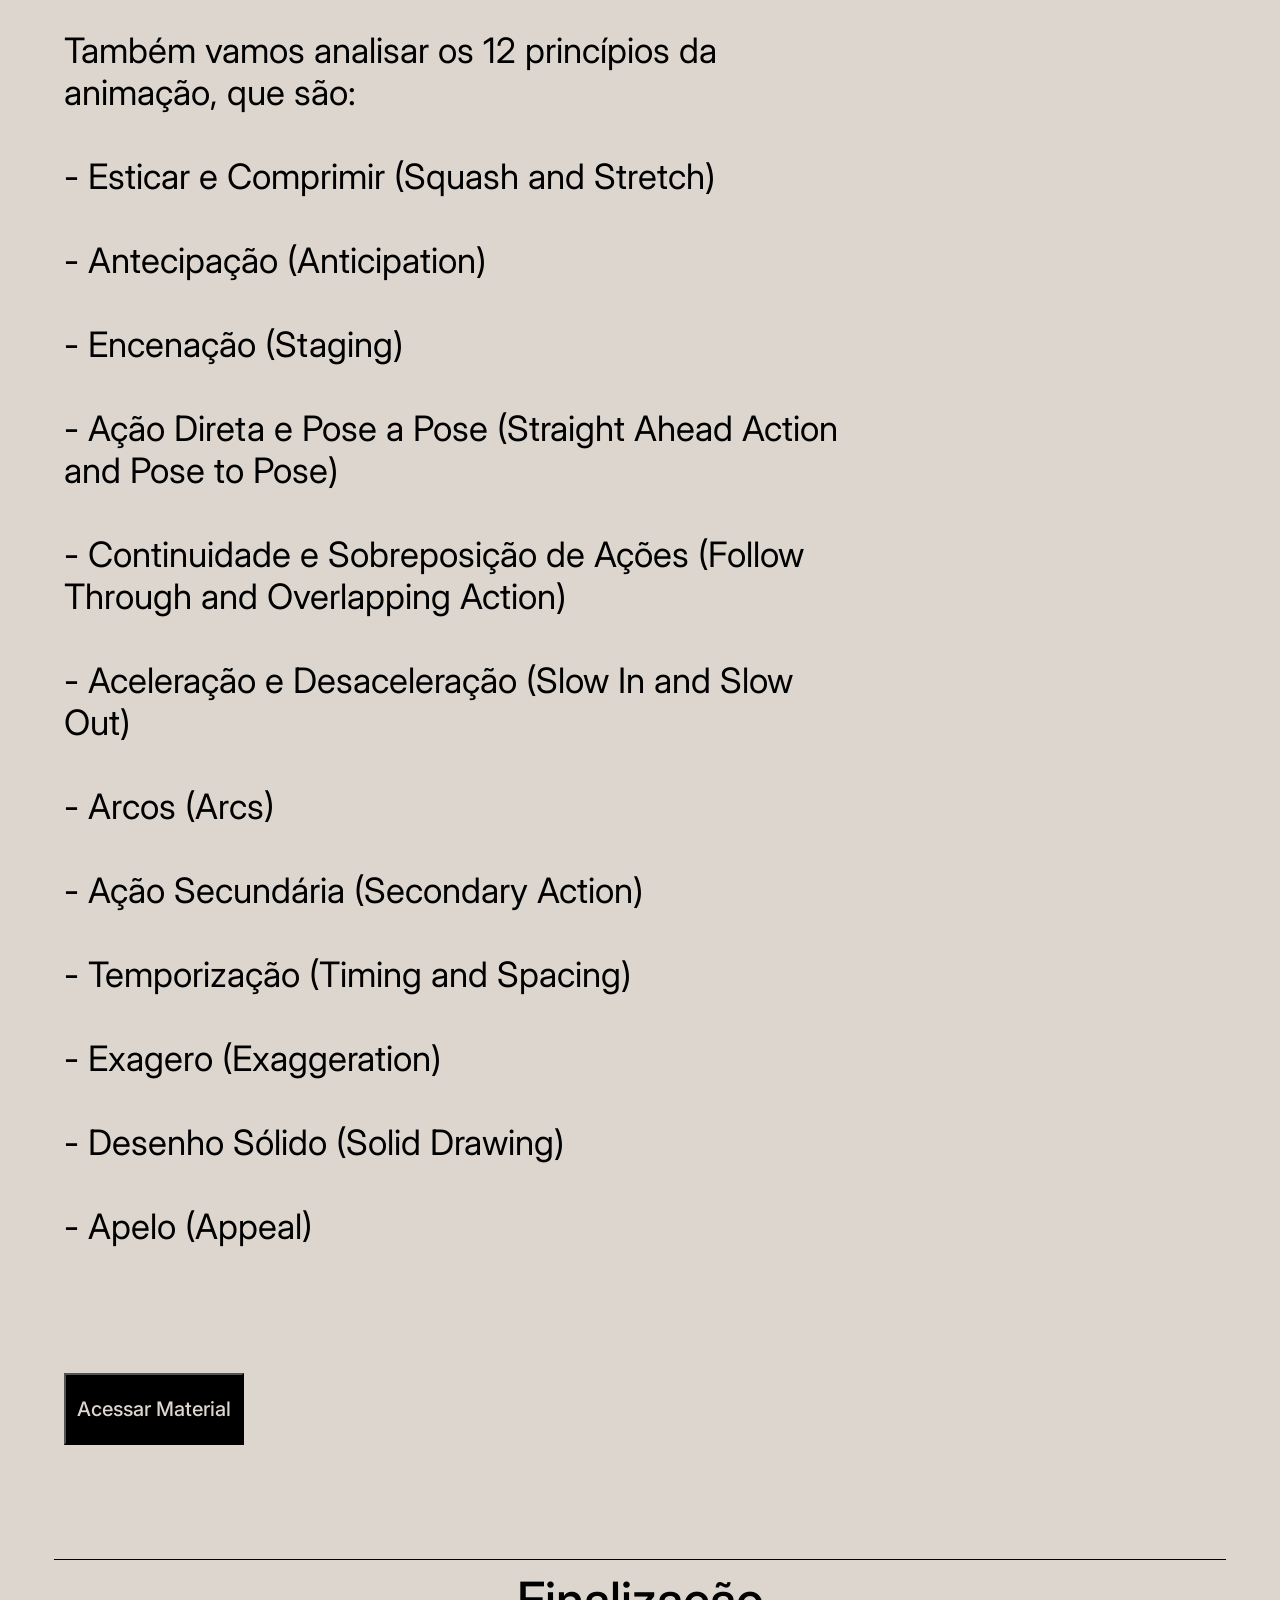
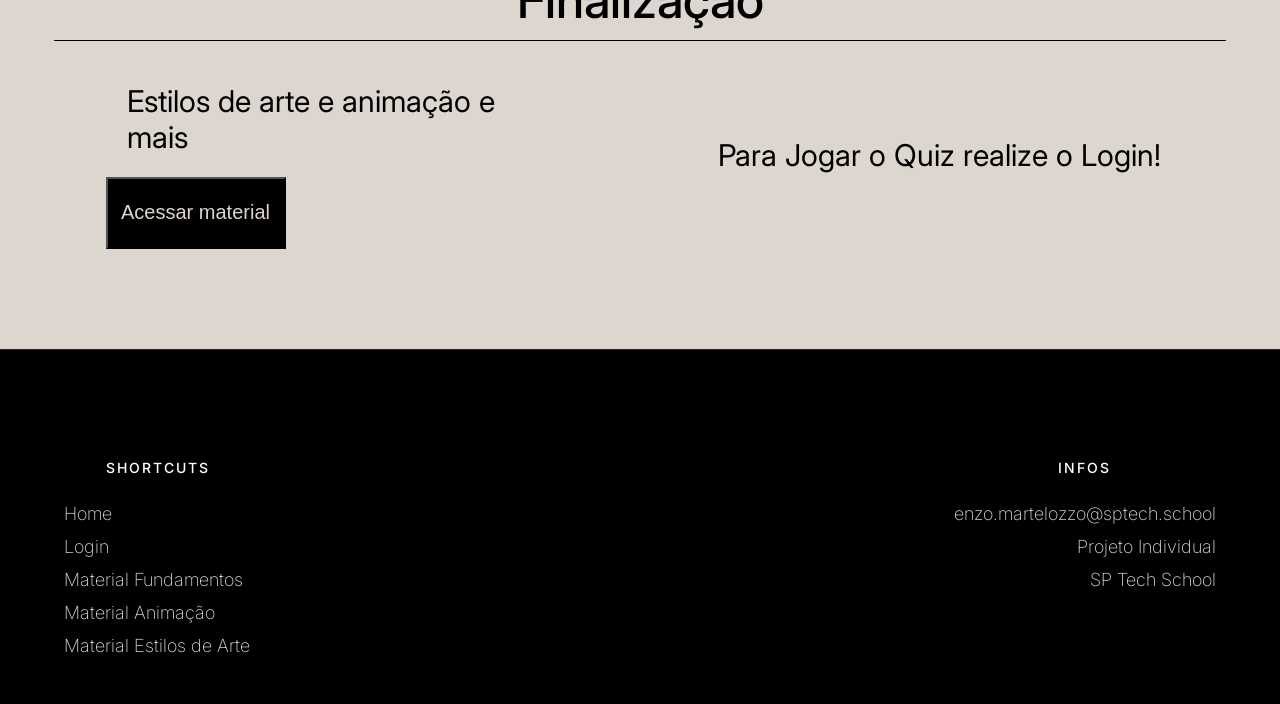
==== commit 6f97cf23: "Adicionando imagem para contexto e estilizando material_ilust" ====
--- a/web-data-viz-main/public/index.html
+++ b/web-data-viz-main/public/index.html
@@ -41,8 +41,9 @@
                 mencionar tópicos atuais importante de discussões como o surgimento da IA e como afeta a área artística
                 e
                 concientizar suas diferenças em relação a verdadeira arte.</span></div>
-        <div class="img_texto"><img
-                src="./assets/imgs/rupestre.png"
+        <div class="img_texto">
+                <img
+                src="./assets/imgs/eu.jpeg"
                 alt="">
         </div>
     </div>
--- a/web-data-viz-main/public/all_style.css
+++ b/web-data-viz-main/public/all_style.css
@@ -180,7 +180,7 @@
     font-size: 35px;
     margin-right: 0;
     font-weight: 400;
-
+    animation: fadeIn 1.5s ease-in forwards;
 }
 
 .img_texto {
@@ -189,6 +189,7 @@
     flex-direction: row;
     justify-content: center;
     flex-wrap: wrap;
+    animation: fadeIn 1.5s ease-in forwards;
 
 
 }
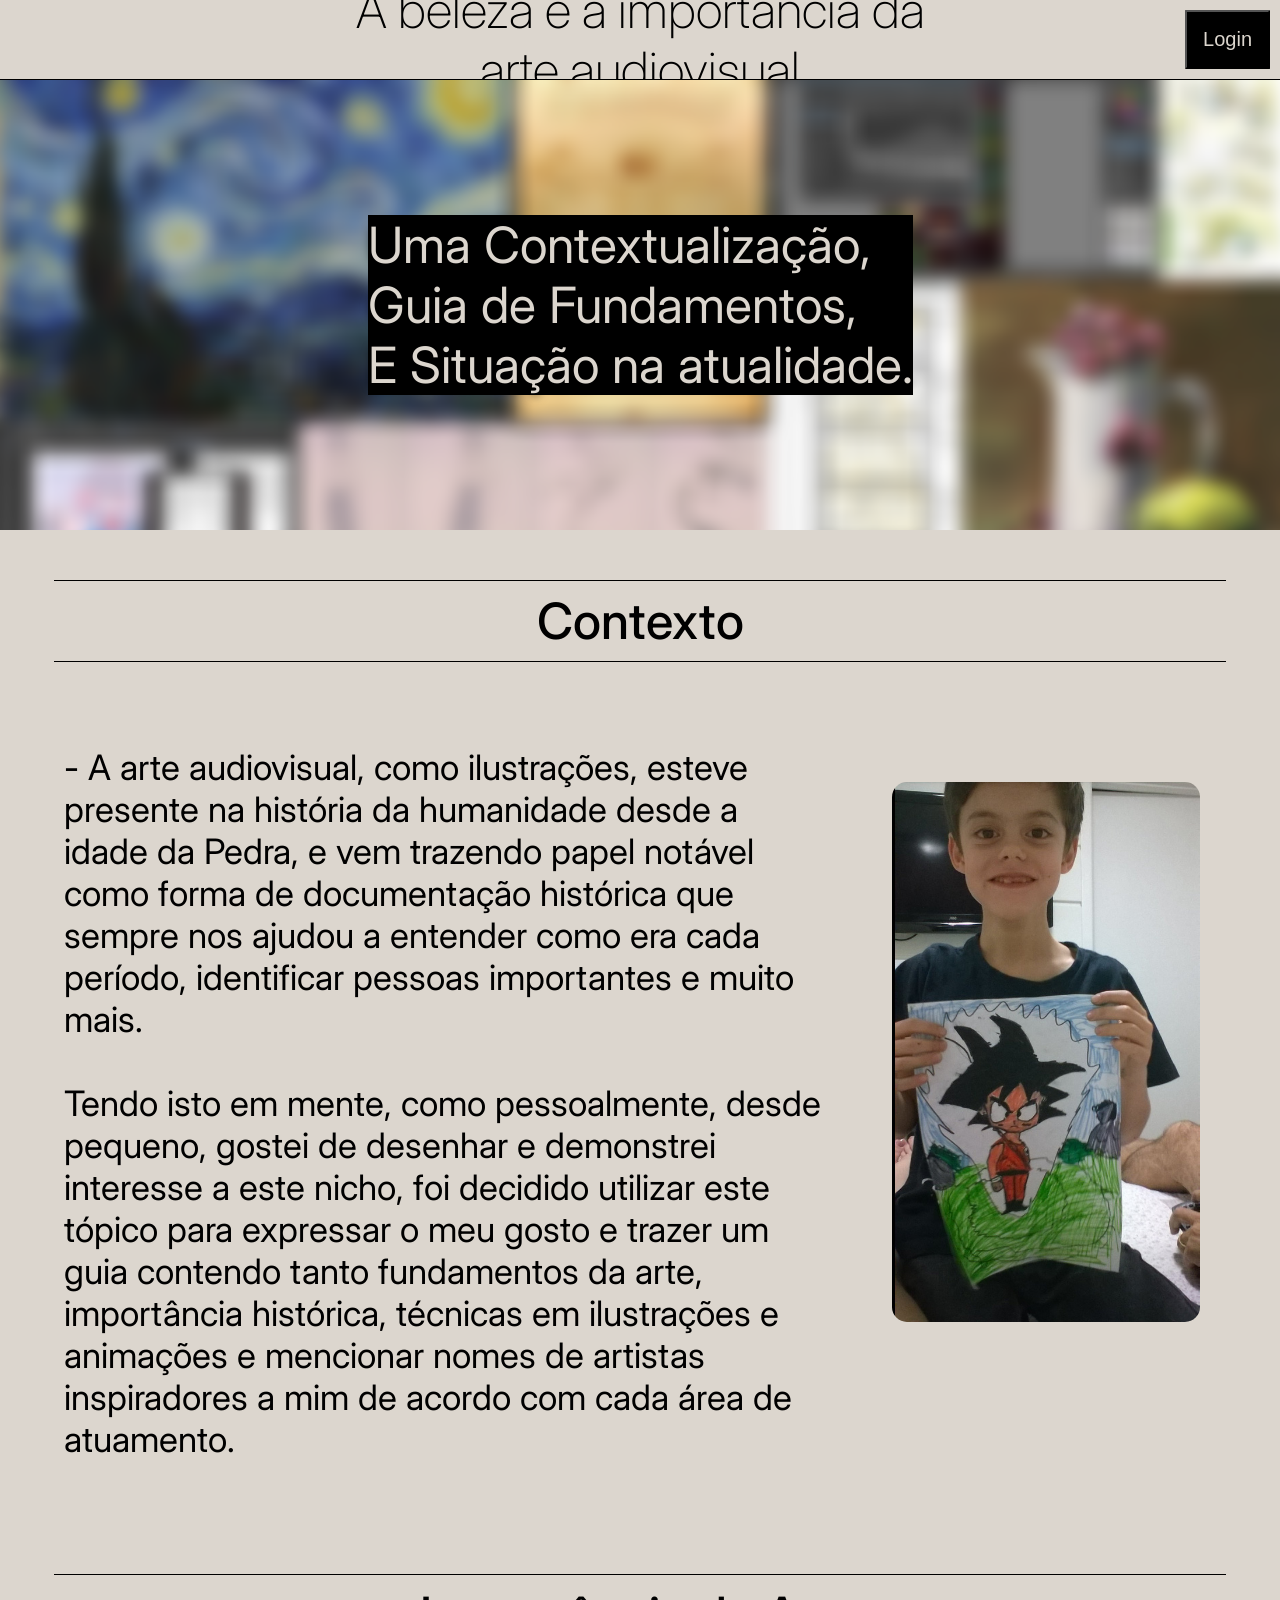
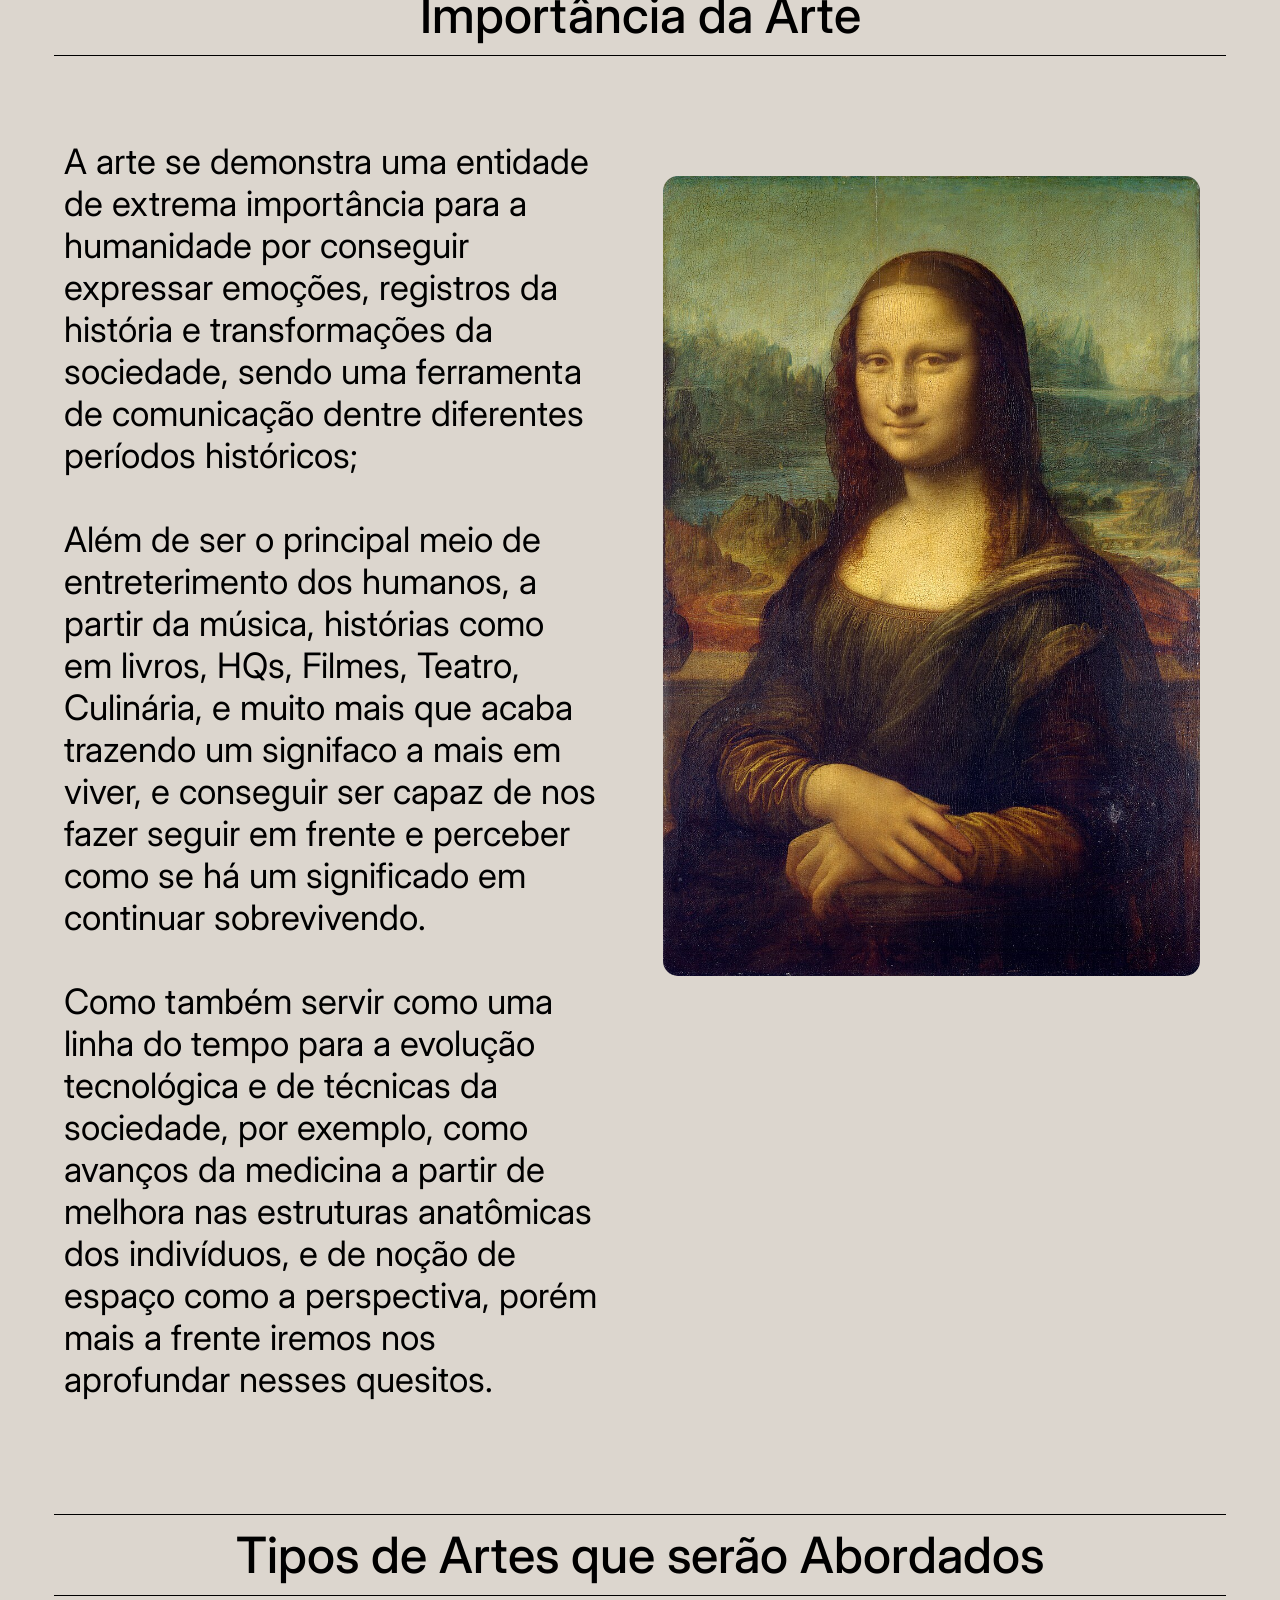
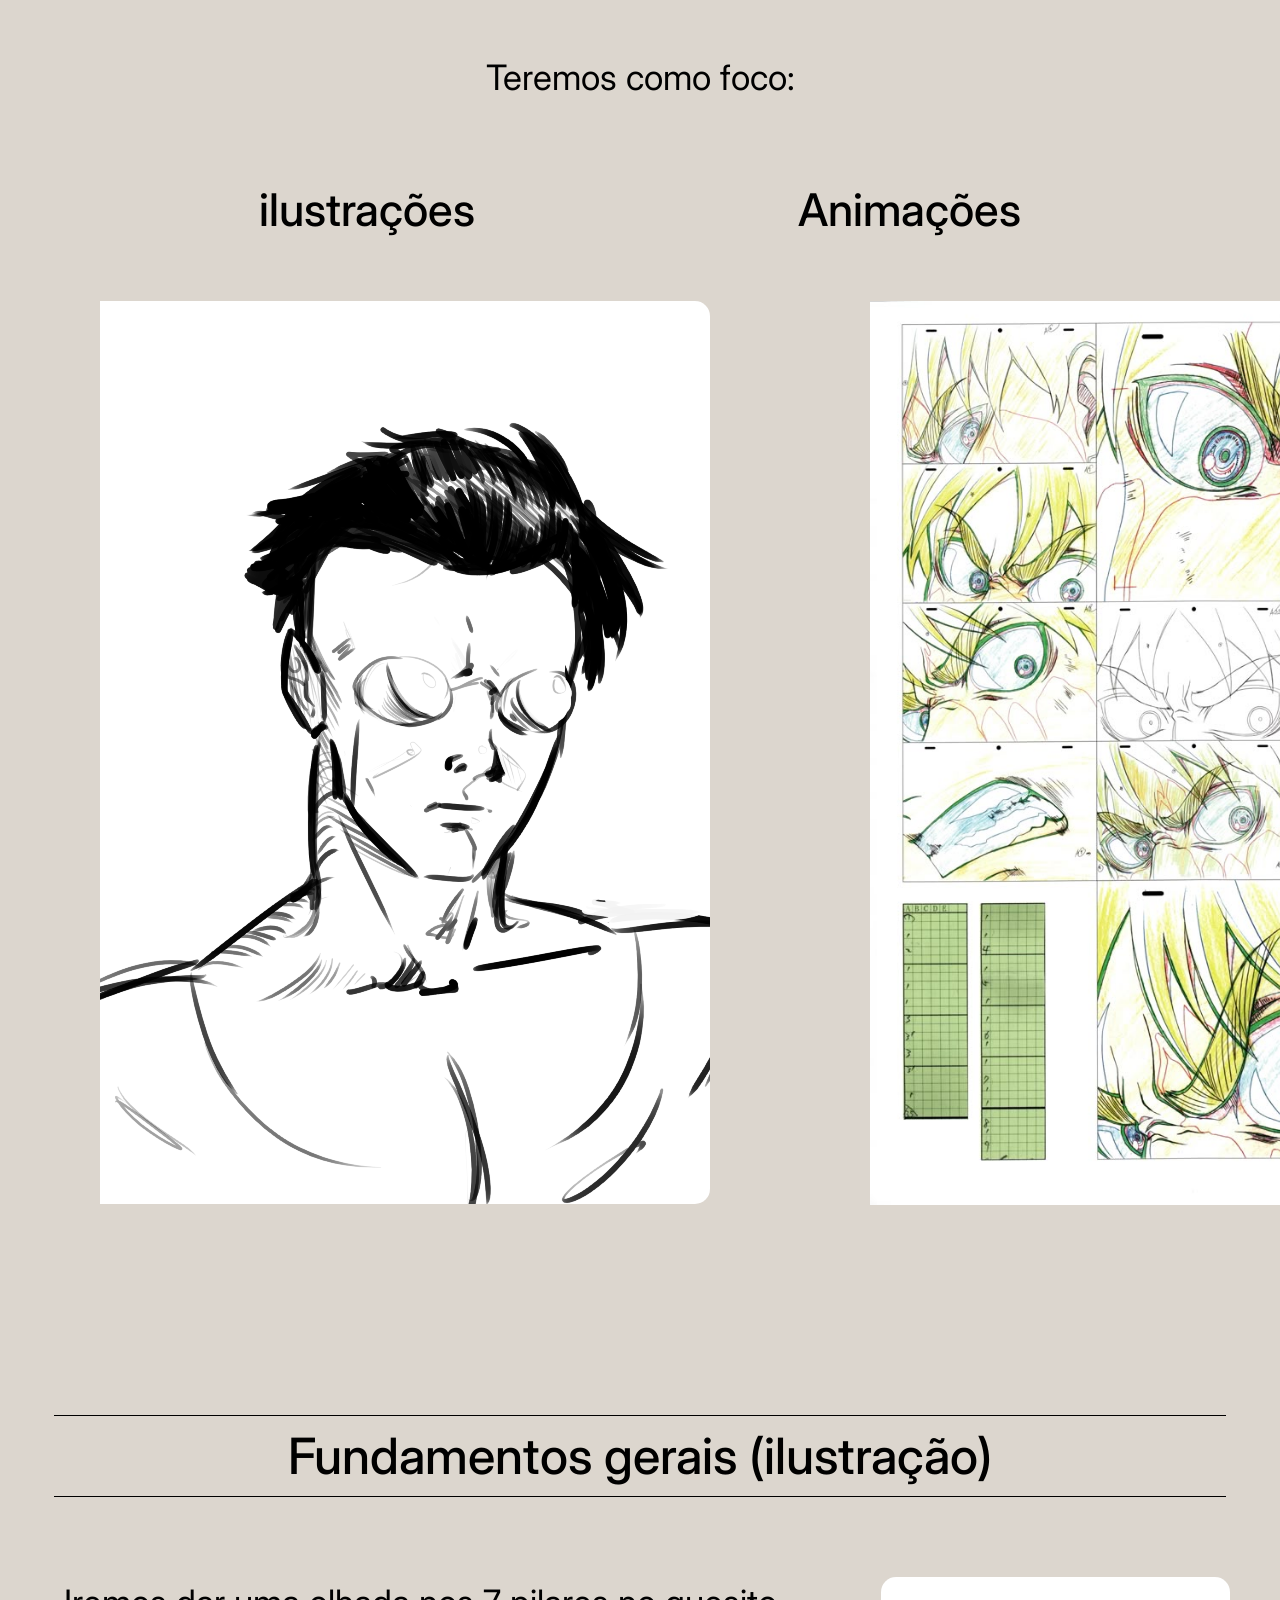
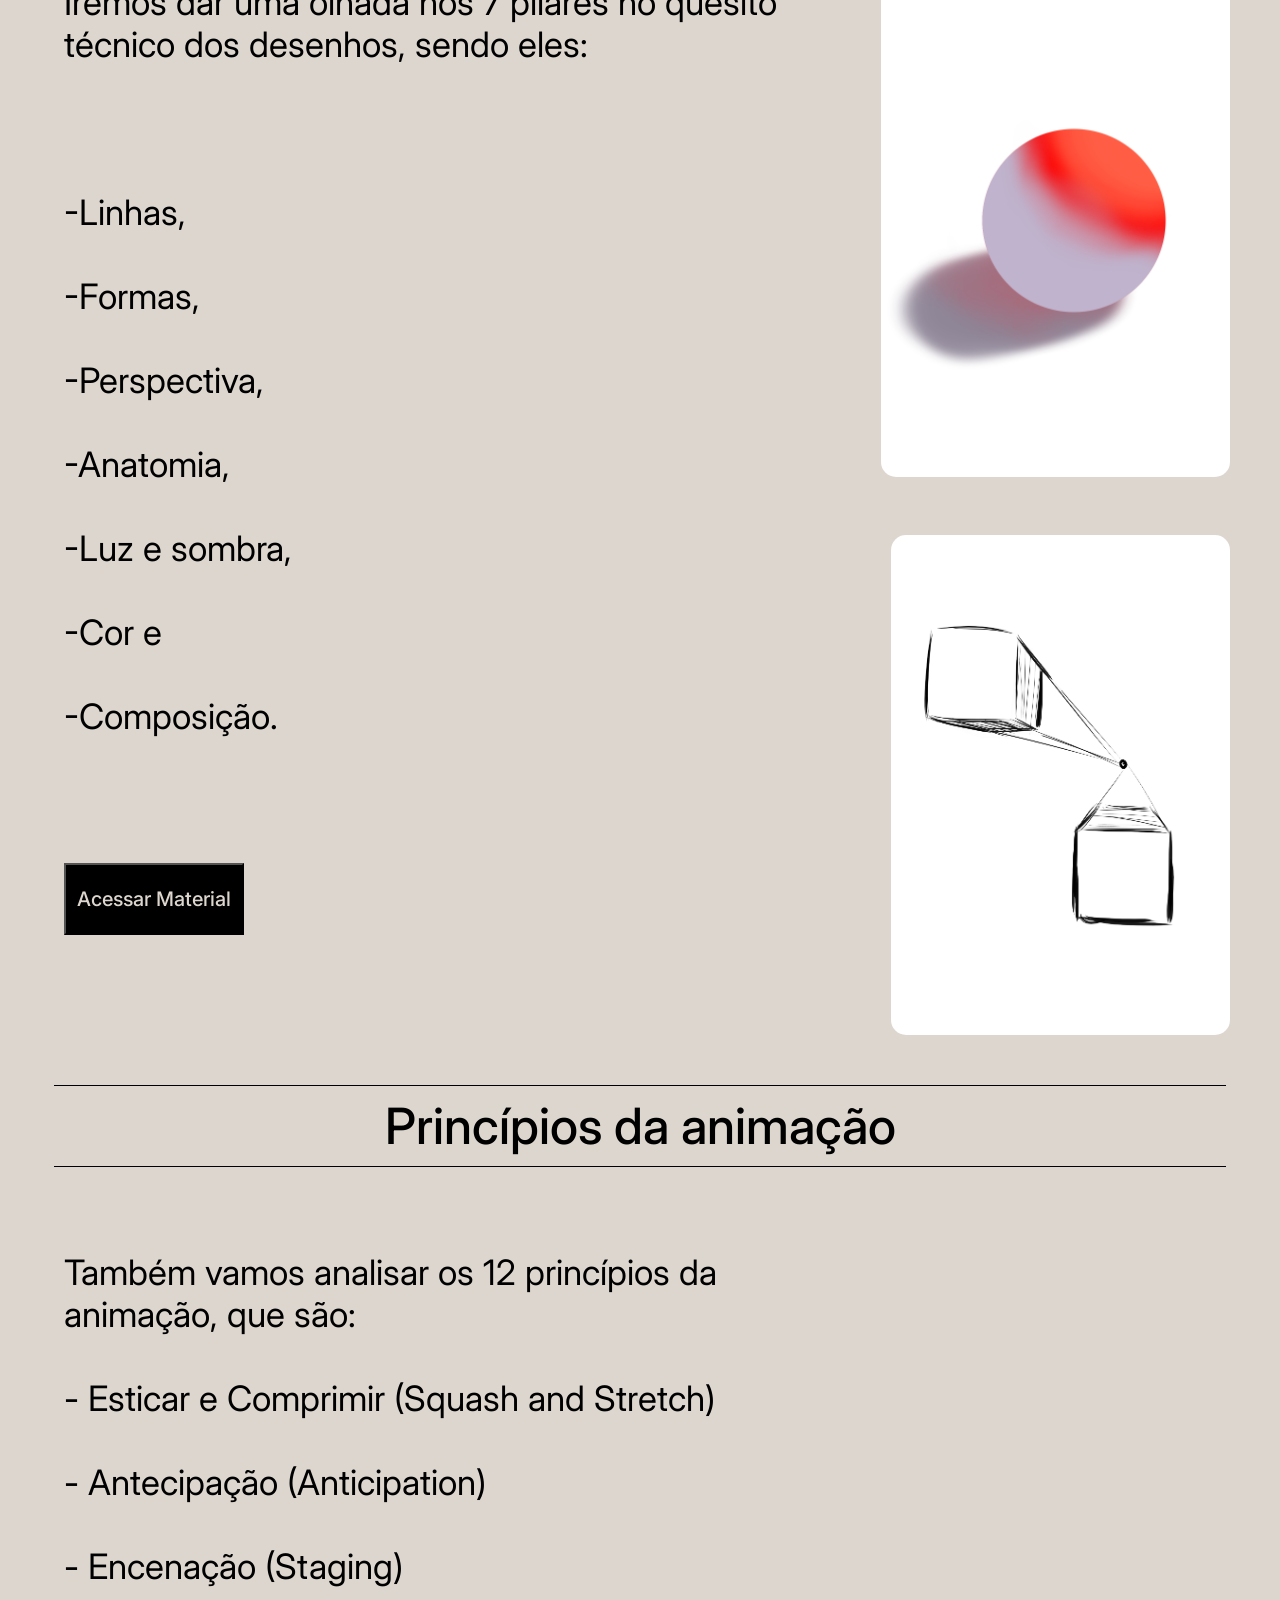
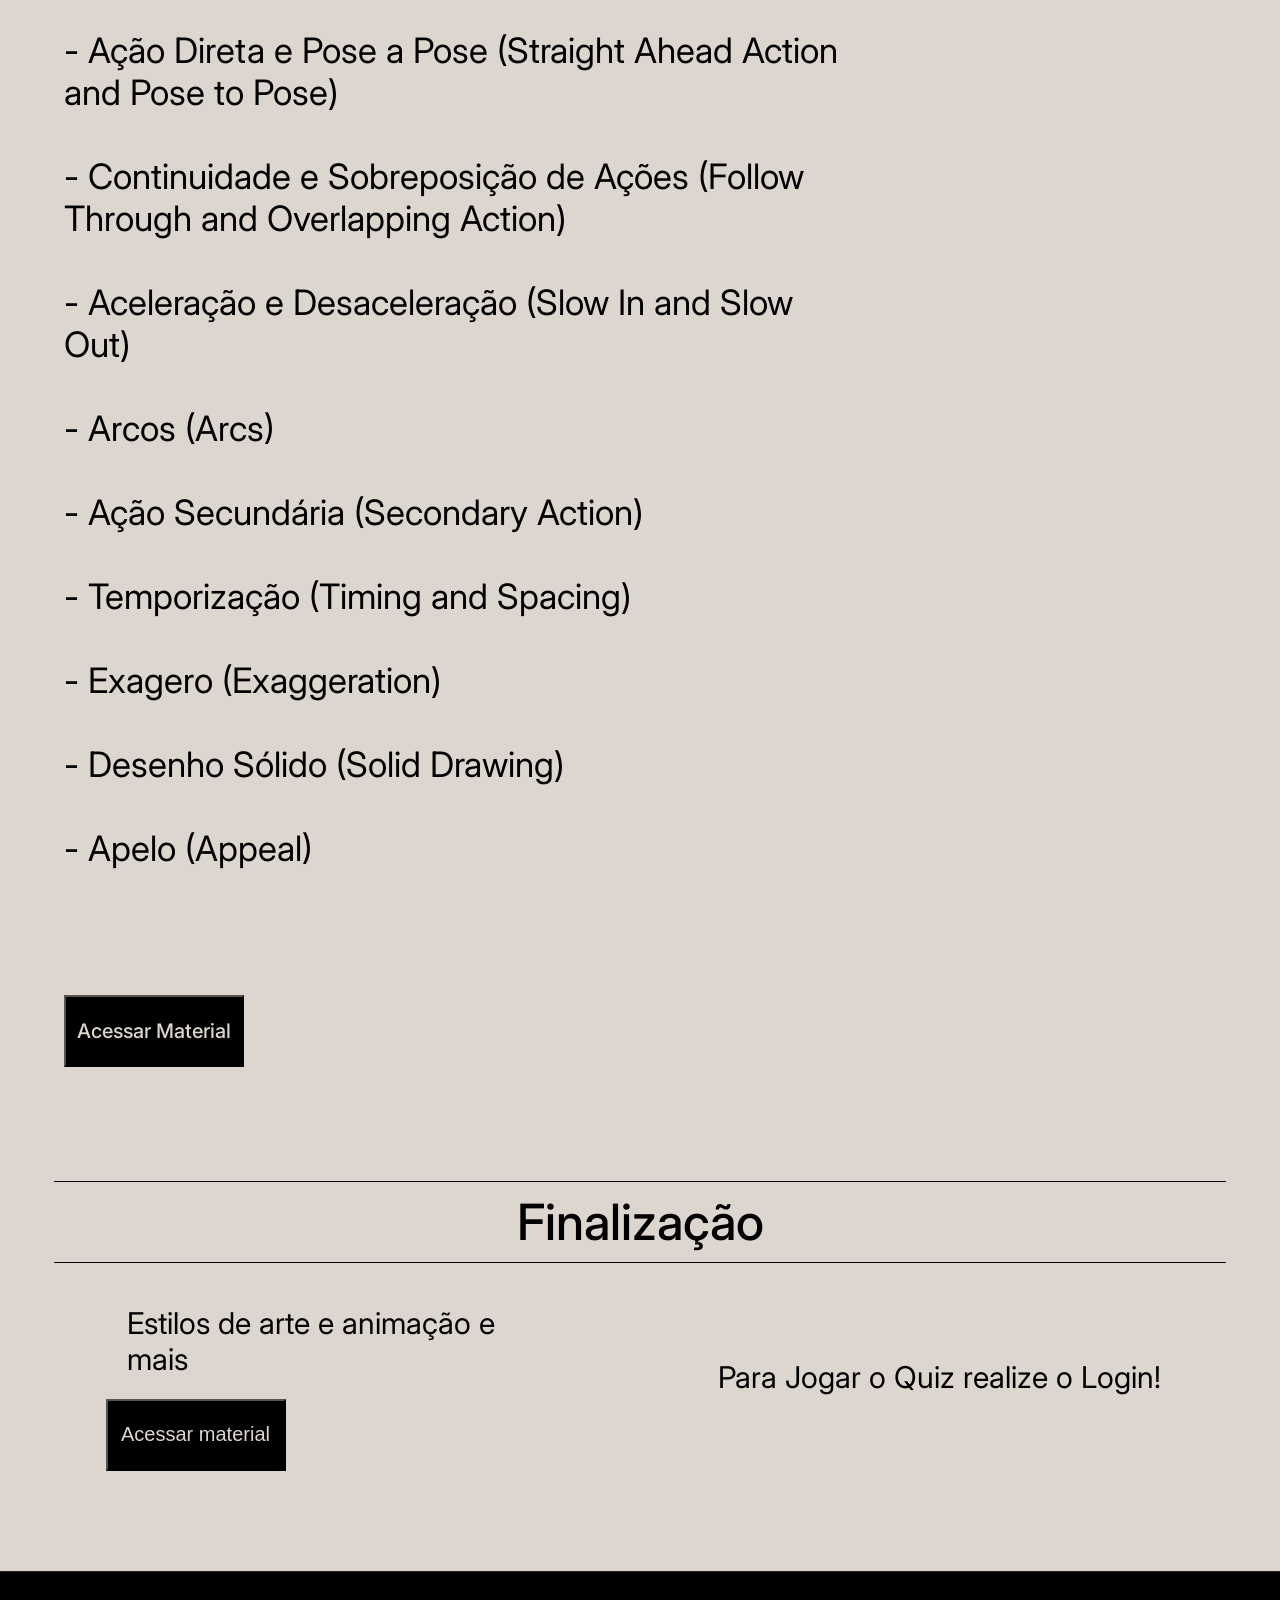
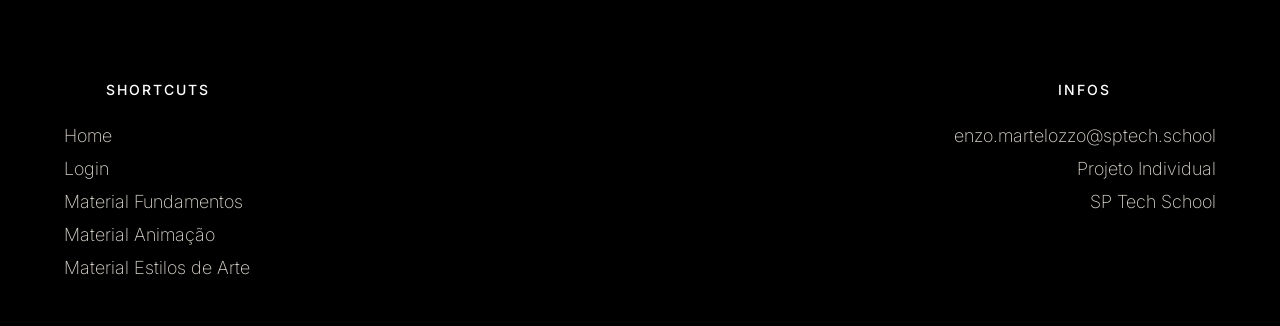
==== commit 3c2b97fd: "alterando index.html e documentacao adicionando mais direitos autorais" ====
--- a/web-data-viz-main/public/index.html
+++ b/web-data-viz-main/public/index.html
@@ -37,13 +37,11 @@
                 mais.<br><br>Tendo isto em mente, como pessoalmente, desde pequeno, gostei de desenhar e demonstrei
                 interesse a este nicho, foi decidido utilizar este tópico para expressar o meu gosto e trazer um guia
                 contendo tanto fundamentos da arte, importância histórica, técnicas em ilustrações e animações e
-                mencionar nomes de artistas inspiradores a mim de acordo com cada área de atuamento.<br><br>Além de
-                mencionar tópicos atuais importante de discussões como o surgimento da IA e como afeta a área artística
-                e
-                concientizar suas diferenças em relação a verdadeira arte.</span></div>
+                mencionar nomes de artistas inspiradores a mim de acordo com cada área de atuamento.</span></div>
         <div class="img_texto">
                 <img
                 src="./assets/imgs/eu.jpeg"
+                style="max-height: 60vh;"
                 alt="">
         </div>
     </div>
